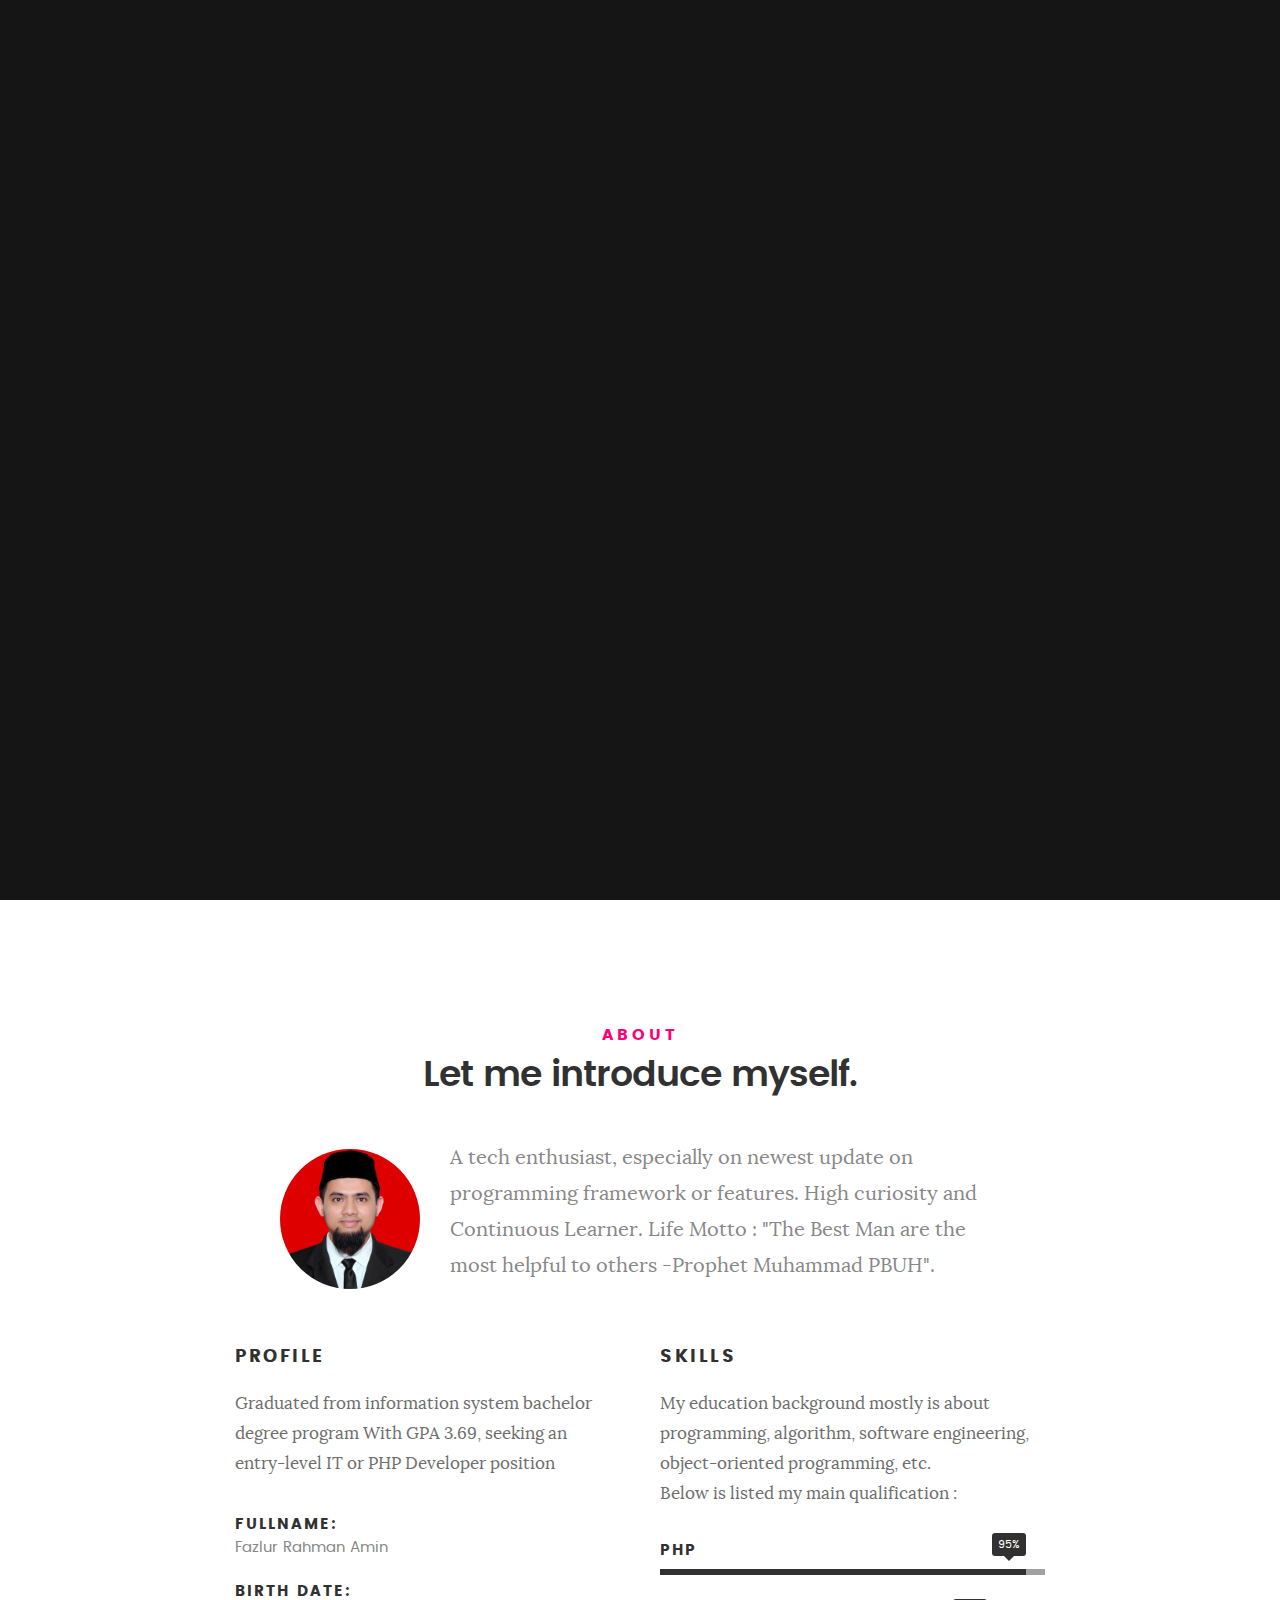
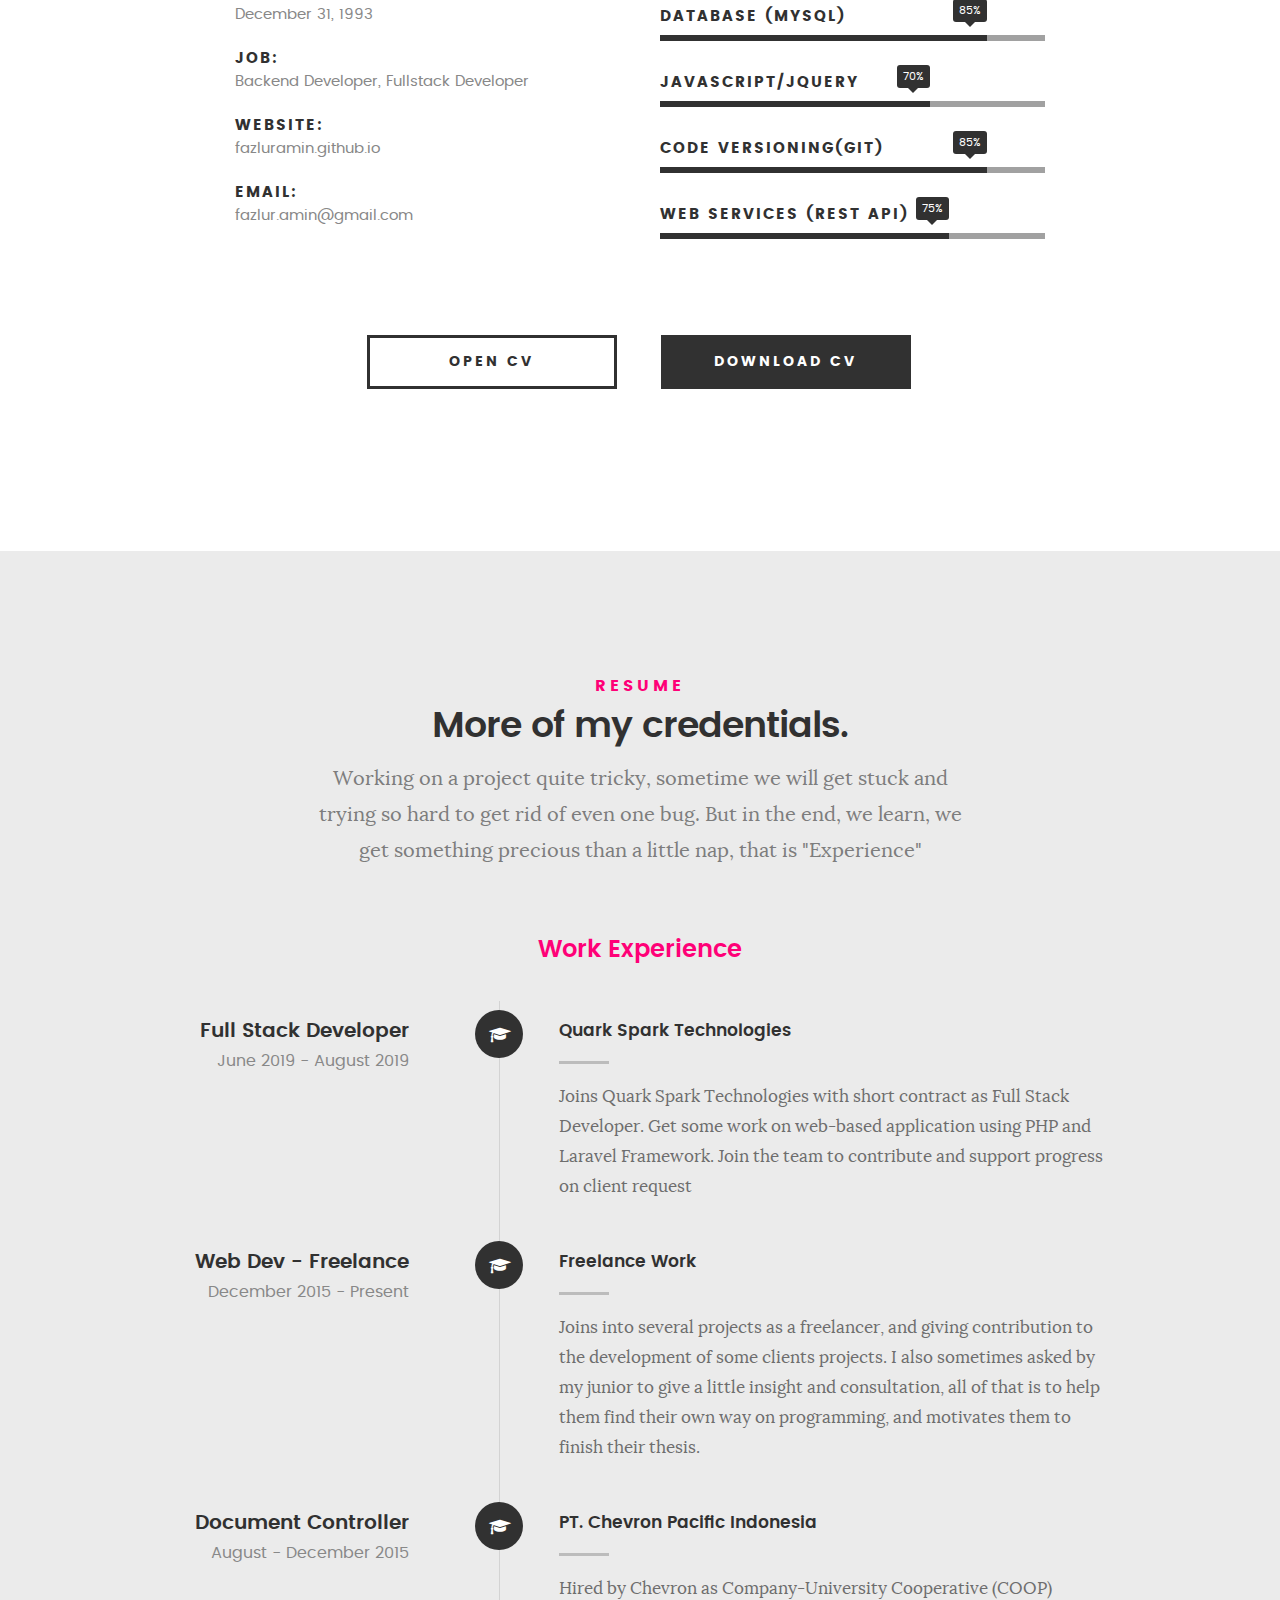
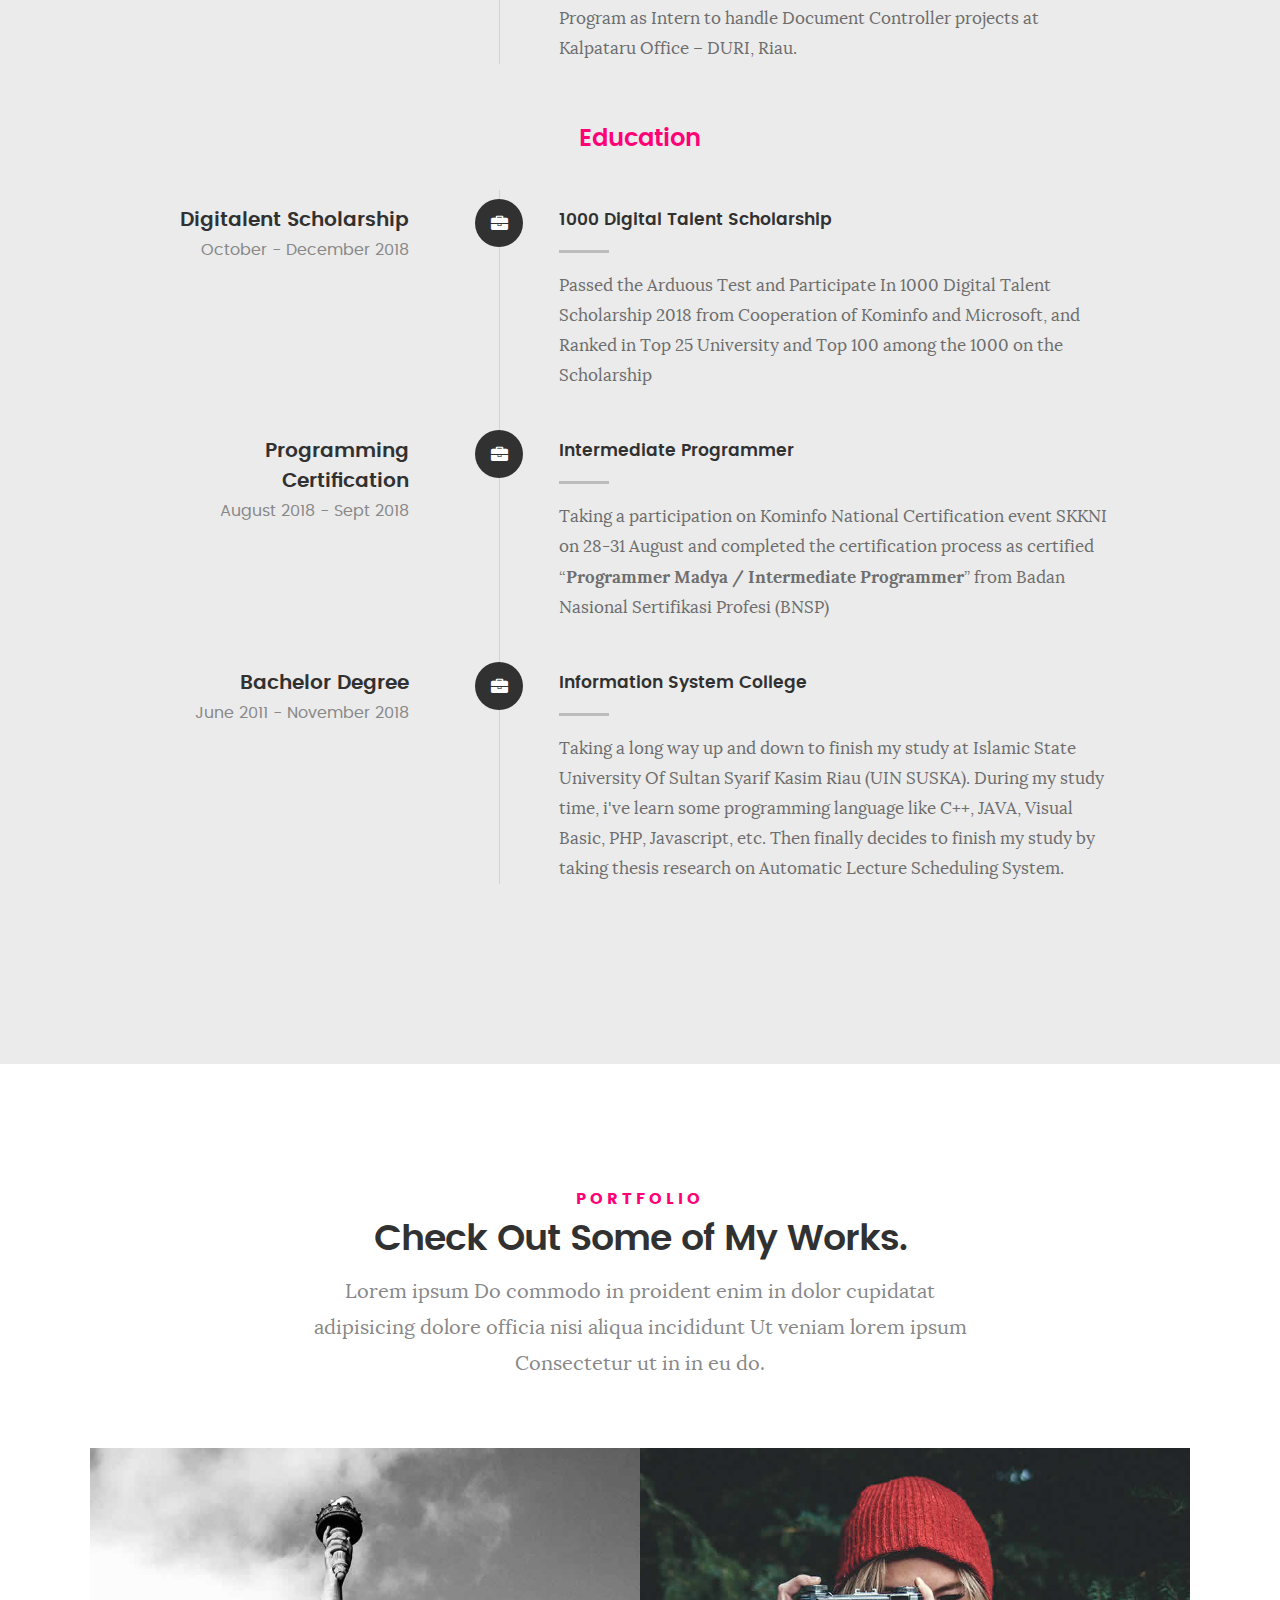
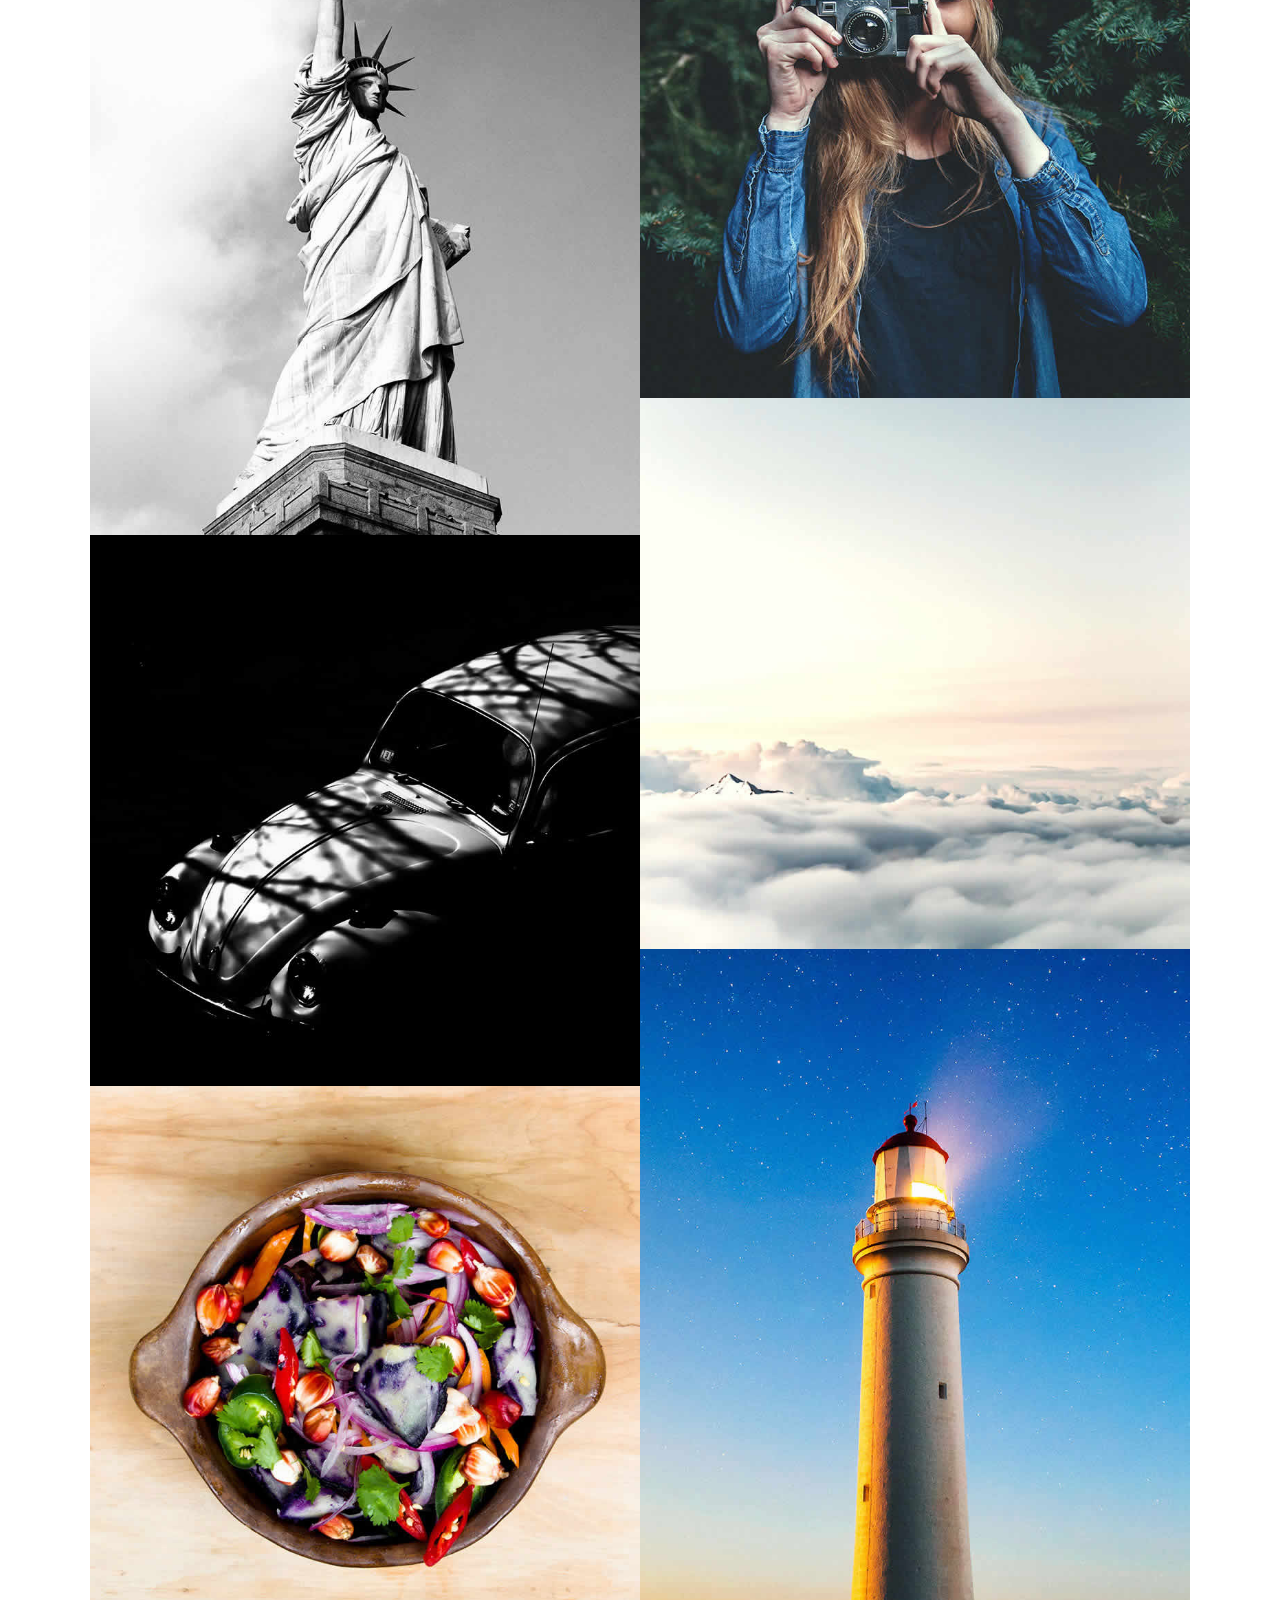
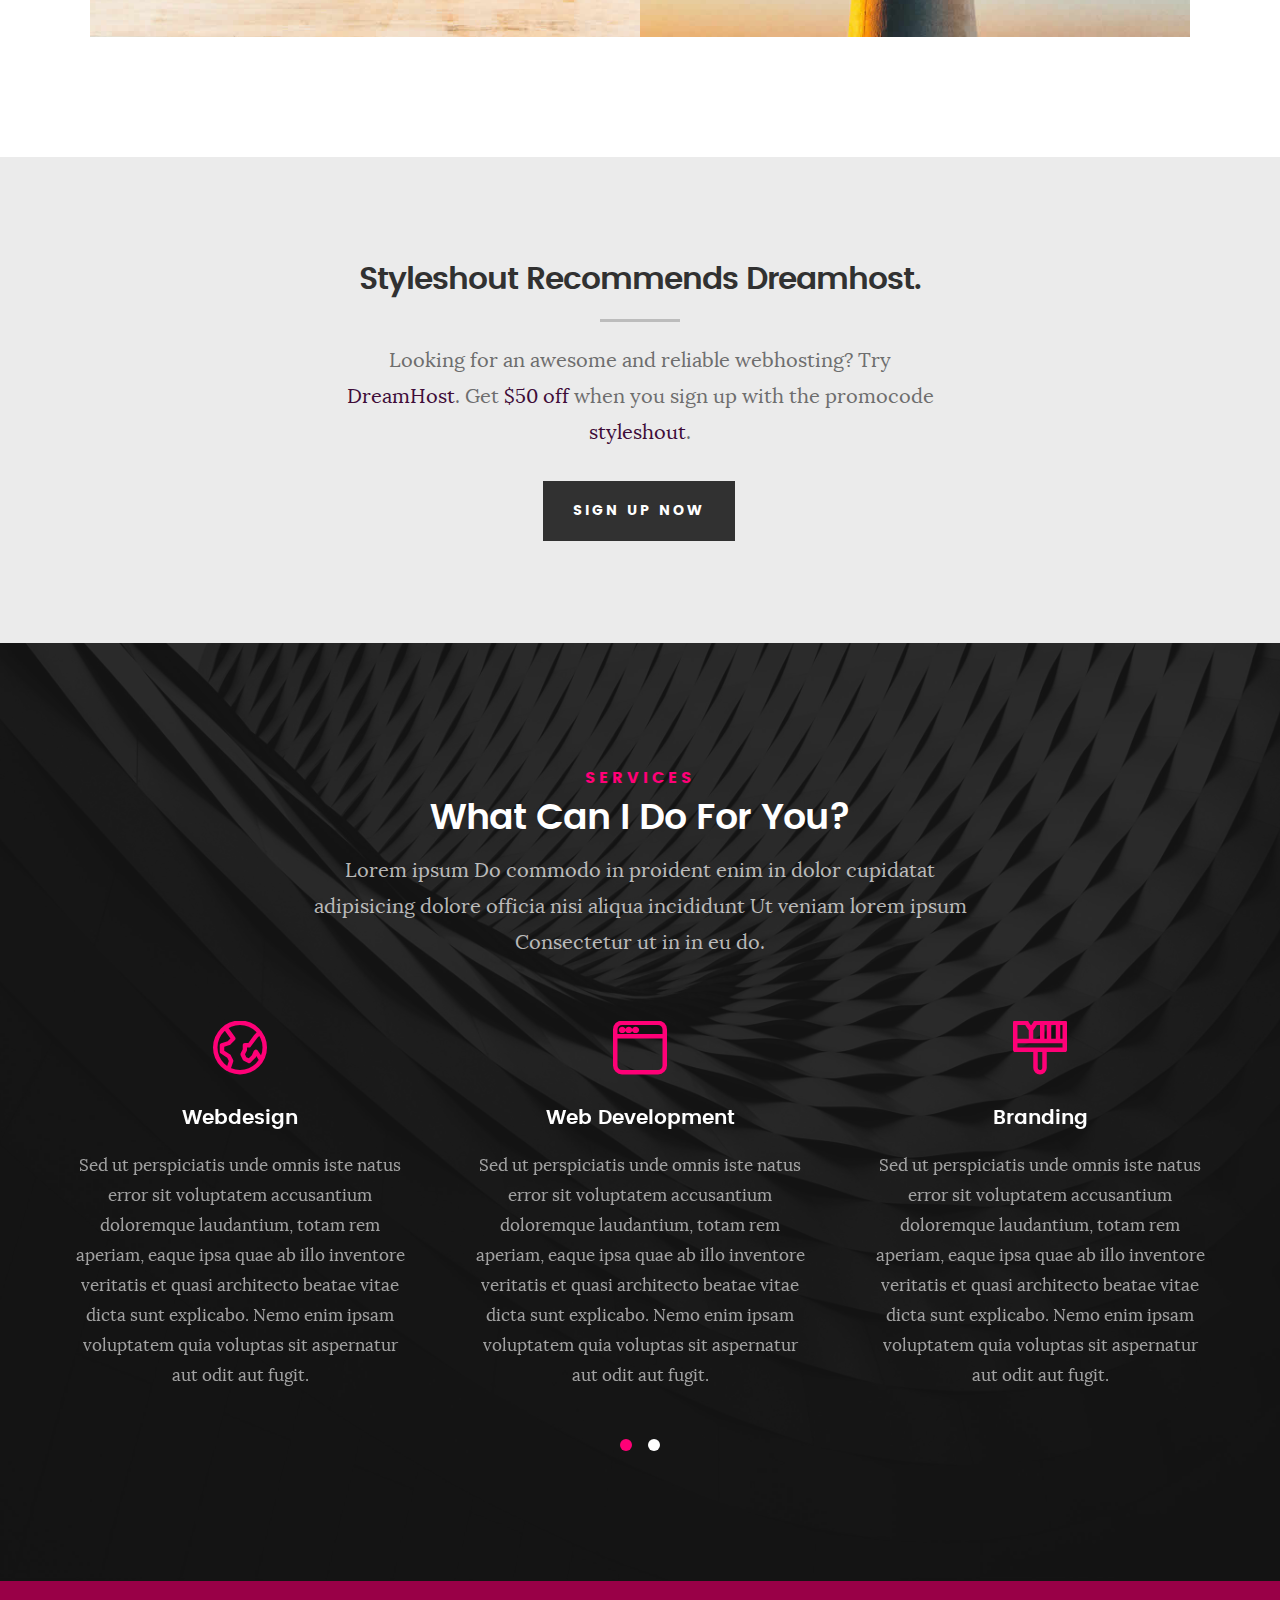
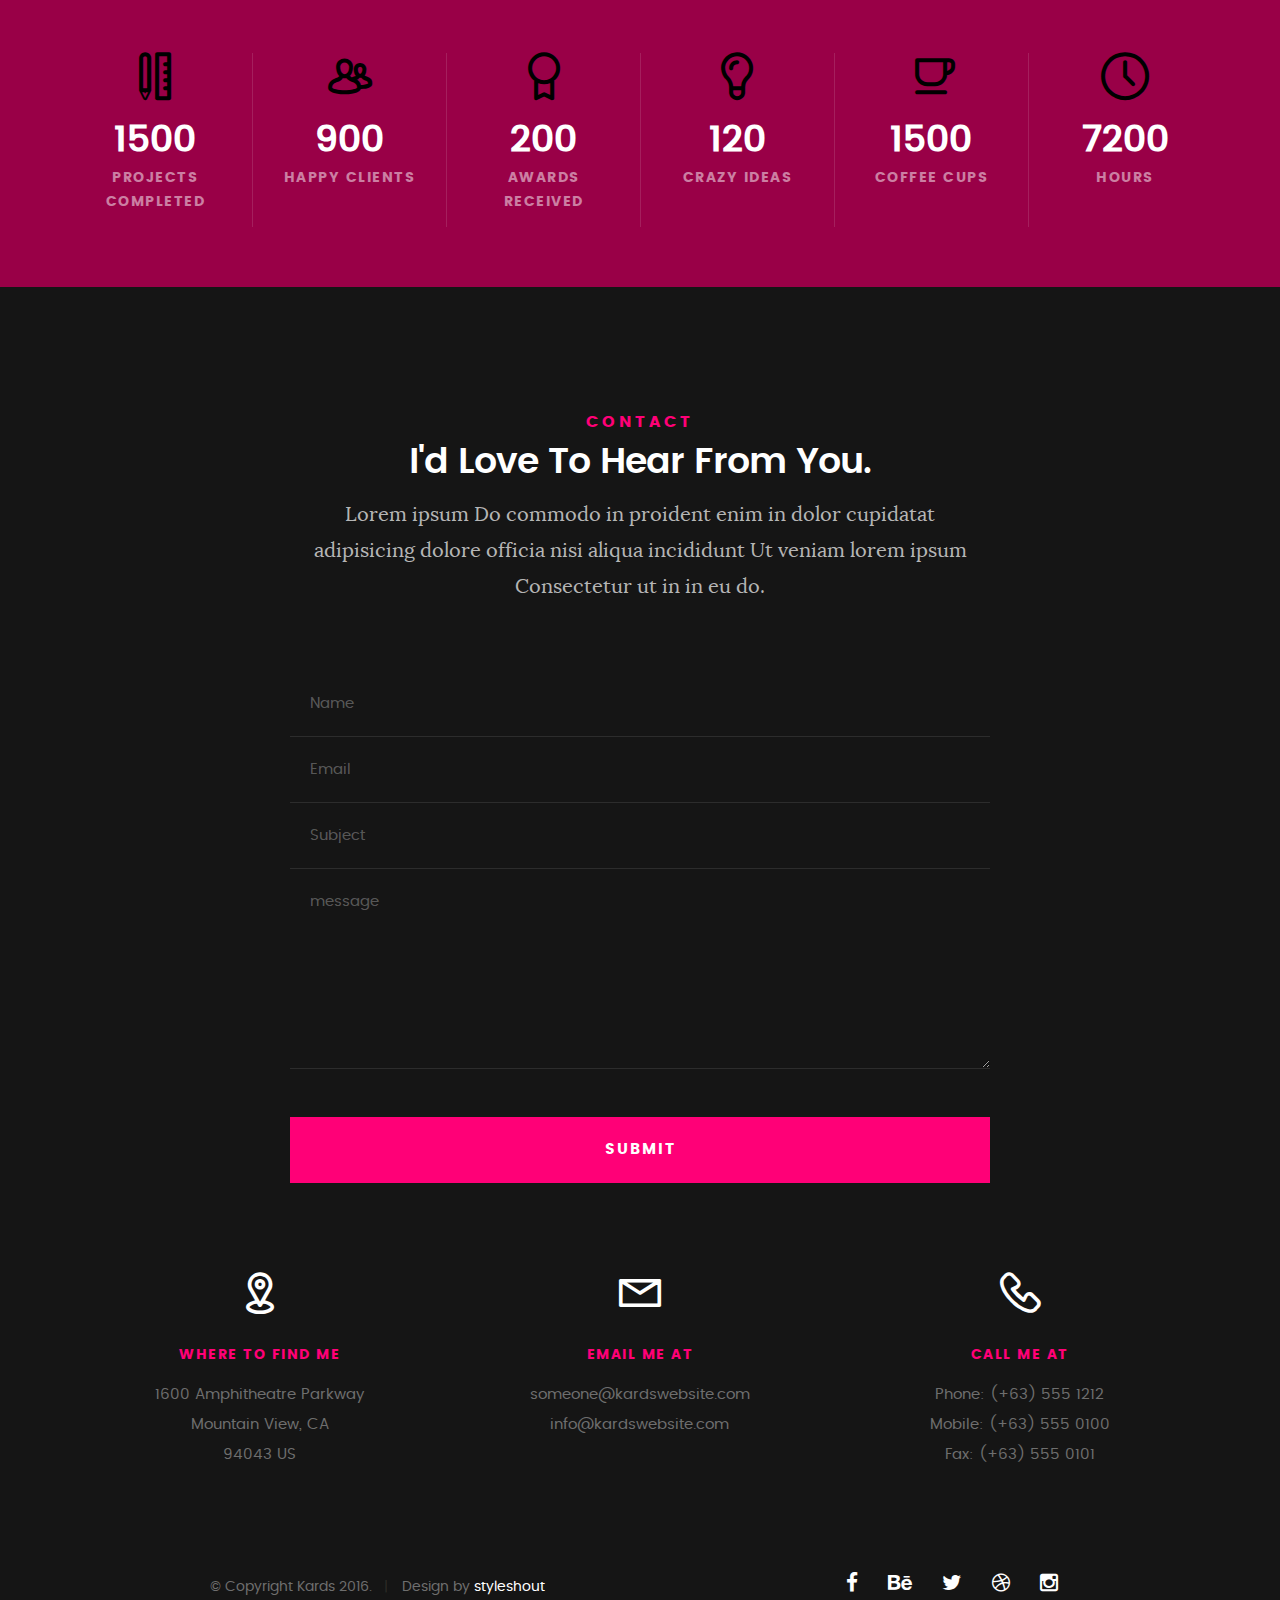
==== other/index.html @ cf3731d5 "Minor Fix" ====
<!DOCTYPE html>
<!--[if IE 8 ]><html class="no-js oldie ie8" lang="en"> <![endif]-->
<!--[if IE 9 ]><html class="no-js oldie ie9" lang="en"> <![endif]-->
<!--[if (gte IE 9)|!(IE)]><!--><html class="no-js" lang="en"> <!--<![endif]-->
<head>

   <!--- basic page needs
   ================================================== -->
   <meta charset="utf-8">
	<title>Fazlur's Portofolio</title>
	<meta name="description" content="">  
	<meta name="author" content="">

   <!-- mobile specific metas
   ================================================== -->
	<meta name="viewport" content="width=device-width, initial-scale=1, maximum-scale=1">

 	<!-- CSS
   ================================================== -->
   <link rel="stylesheet" href="css/base.css">  
   <link rel="stylesheet" href="css/main.css">
   <link rel="stylesheet" href="css/vendor.css">     

   <!-- script
   ================================================== -->   
	<script src="js/modernizr.js"></script>
	<script src="js/pace.min.js"></script>

   <!-- favicons
	================================================== -->
	<link rel="icon" type="image/png" sizes="32x32" href="images/php2.png">

</head>

<body id="top">

	<!-- header 
   ================================================== -->
   <header>   	
   	<div class="row">

   		<div class="top-bar">
   			<a class="menu-toggle" href="#"><span>Menu</span></a>

	   		<div class="logo">
		         <a href="index.html">PORTFOLIO</a>
		      </div>		      

		   	<nav id="main-nav-wrap">
					<ul class="main-navigation">
						<li class="current"><a class="smoothscroll"  href="#intro" title="">Home</a></li>
						<li><a class="smoothscroll"  href="#about" title="">About</a></li>
						<li><a class="smoothscroll"  href="#resume" title="">Resume</a></li>
						<li><a class="smoothscroll"  href="#portfolio" title="">Portfolio</a></li>
						<li><a class="smoothscroll"  href="#services" title="">Services</a></li>					
						<li><a class="smoothscroll"  href="#contact" title="">Contact</a></li>	
						<!-- <li><a href="styles.html" title="">Style Demo</a></li>				 -->
					</ul>
				</nav>    		
   		</div> <!-- /top-bar --> 
   		
   	</div> <!-- /row --> 		
   </header> <!-- /header -->

	<!-- intro section
   ================================================== -->
   <section id="intro">   

   	<div class="intro-overlay"></div>	

   	<div class="intro-content">
   		<div class="row">

   			<div class="col-twelve">

	   			<h5>Hello, World.</h5>
	   			<h1>I'm Fazlur R. Amin.</h1>

	   			<p class="intro-position">
	   				<span>Back-end Developer</span>
	   				<span>Full-stack Developer</span> 
	   			</p>

	   			<a class="button stroke smoothscroll" href="#about" title="">More About Me</a>

	   		</div>  
   			
   		</div>   		 		
   	</div> <!-- /intro-content --> 

   	<ul class="intro-social">        
         <li><a href="https://www.facebook.com/psapap" target="_blank"><i class="fa fa-facebook"></i></a></li>
         <li><a href="https://linkedin.com/in/fazluramin" target="_blank"><i class="fa fa-linkedin"></i></a></li>
         <li><a href="https://twitter.com/fazluramin" target="_blank"><i class="fa fa-twitter"></i></a></li>
         <li><a href="https://github.com/fazluramin" target="_blank"><i class="fa fa-github"></i></a></li>
         <li><a href="https://instagram.com/fazluramin" target="_blank"><i class="fa fa-instagram"></i></a></li>
      </ul> <!-- /intro-social -->      	

   </section> <!-- /intro -->


   <!-- about section
   ================================================== -->
   <section id="about">  

   	<div class="row section-intro">
   		<div class="col-twelve">

   			<h5>About</h5>
   			<h1>Let me introduce myself.</h1>

   			<div class="intro-info">

   				<img src="images/foto3.jpg" alt="Profile Picture">

   				<p class="lead">A tech enthusiast, especially on newest update on programming framework or features. High curiosity and Continuous Learner. Life Motto : "The Best Man are the most helpful to others -Prophet Muhammad PBUH". </p>
   			</div>   			

   		</div>   		
   	</div> <!-- /section-intro -->

   	<div class="row about-content">

   		<div class="col-six tab-full">

   			<h3>Profile</h3>
   			<p>Graduated from information system bachelor degree program With GPA 3.69, seeking an entry-level IT or PHP Developer position</p>

   			<ul class="info-list">
   				<li>
   					<strong>Fullname:</strong>
   					<span>Fazlur Rahman Amin</span>
   				</li>
   				<li>
   					<strong>Birth Date:</strong>
   					<span>December 31, 1993</span>
   				</li>
   				<li>
   					<strong>Job:</strong>
   					<span>Backend Developer, Fullstack Developer</span>
   				</li>
   				<li>
   					<strong>Website:</strong>
   					<span>fazluramin.github.io</span>
   				</li>
   				<li>
   					<strong>Email:</strong>
   					<span>fazlur.amin@gmail.com</span>
   				</li>

   			</ul> <!-- /info-list -->

   		</div>

   		<div class="col-six tab-full">

   			<h3>Skills</h3>
   			<p>My education background mostly is about programming, algorithm, software engineering, object-oriented programming, etc.
				   <br>Below is listed my main qualification :
			   </p>

				<ul class="skill-bars">
					<li>
						<div class="progress percent95"><span>95%</span></div>
						<strong>PHP</strong>
				   </li>
				   <li>
						<div class="progress percent85"><span>85%</span></div>
						<strong>Database (MySql)</strong>
				   </li>
				   <li>
						<div class="progress percent70"><span>70%</span></div>
						<strong>Javascript/Jquery</strong>
				   </li>
				   <li>
						<div class="progress percent85"><span>85%</span></div>
						<strong>Code Versioning(git)</strong>
				   </li>
				   <li>
						<div class="progress percent75"><span>75%</span></div>
						<strong>Web Services (Rest API)</strong>
				   </li>
      
				</ul> <!-- /skill-bars -->		

   		</div>

   	</div>

   	<div class="row button-section">
   		<div class="col-twelve">
   			<a href="pdf/cv.pdf" target="_blank" class="button stroke">Open CV</a>
			   <a href="pdf/cv.pdf" title="Download CV" class="button button-primary" 
			   	  download="cv-fazlur_rahman_amin">Download CV</a>
   		</div>   		
   	</div>

   </section> <!-- /process-->    


   <!-- resume Section
   ================================================== -->
	<section id="resume" class="grey-section">

		<div class="row section-intro">
   		<div class="col-twelve">

   			<h5>Resume</h5>
   			<h1>More of my credentials.</h1>

   			<p class="lead">Working on a project quite tricky, sometime we will get stuck and trying so hard to get rid of even one bug.
				   But in the end, we learn, we get something precious than a little nap, that is "Experience"
			   </p>

   		</div>   		
   	</div> <!-- /section-intro--> 

   	<div class="row resume-timeline">

   		<div class="col-twelve resume-header">

   			<h2>Work Experience</h2>

   		</div> <!-- /resume-header -->

   		<div class="col-twelve">

   			<div class="timeline-wrap">

   				<div class="timeline-block">

	   				<div class="timeline-ico">
	   					<i class="fa fa-graduation-cap"></i>
	   				</div>

	   				<div class="timeline-header">
	   					<h3>Full Stack Developer</h3>
	   					<p>June 2019 - August 2019</p>
	   				</div>

	   				<div class="timeline-content">
	   					<h4>Quark Spark Technologies</h4>
	   					<p>Joins Quark Spark Technologies with short contract as Full Stack Developer. Get
								some work on web-based application using PHP and Laravel Framework. Join
								the team to contribute and support progress on client request</p>
	   				</div>

	   			</div> <!-- /timeline-block -->

	   			<div class="timeline-block">

	   				<div class="timeline-ico">
	   					<i class="fa fa-graduation-cap"></i>
	   				</div>

	   				<div class="timeline-header">
	   					<h3>Web Dev - Freelance</h3>
	   					<p>December 2015 - Present</p>
	   				</div>

	   				<div class="timeline-content">
	   					<h4>Freelance Work</h4>
	   					<p>Joins into several projects as a freelancer, and giving contribution to the development of some clients projects.
							   I also sometimes asked by my junior to give a little insight and consultation, all of that is to help them find 
							   their own way on programming, and motivates them to finish their thesis.
						   </p>
	   				</div>

	   			</div> <!-- /timeline-block -->

	   			<div class="timeline-block">

	   				<div class="timeline-ico">
	   					<i class="fa fa-graduation-cap"></i>
	   				</div>

	   				<div class="timeline-header">
	   					<h3>Document Controller</h3>
	   					<p>August - December 2015</p>
	   				</div>

	   				<div class="timeline-content">
	   					<h4>PT. Chevron Pacific Indonesia</h4>
	   					<p>Hired by Chevron as Company-University Cooperative (COOP) Program as
								Intern to handle Document Controller projects at Kalpataru Office – DURI, Riau.</p>
	   				</div>

	   			</div> <!-- /timeline-block -->

   			</div> <!-- /timeline-wrap -->   			

   		</div> <!-- /col-twelve -->
   		
   	</div> <!-- /resume-timeline -->
   	
   	<div class="row resume-timeline">

   		<div class="col-twelve resume-header">

   			<h2>Education</h2>

   		</div> <!-- /resume-header -->

   		<div class="col-twelve">

   			<div class="timeline-wrap">

   				<div class="timeline-block">

	   				<div class="timeline-ico">
	   					<i class="fa fa-briefcase"></i>
	   				</div>

	   				<div class="timeline-header">
	   					<h3>Digitalent Scholarship</h3>
	   					<p>October - December 2018</p>
	   				</div>

	   				<div class="timeline-content">
	   					<h4>1000 Digital Talent Scholarship</h4>
	   					<p>Passed the Arduous Test and Participate In 1000 Digital Talent Scholarship 2018 from Cooperation of Kominfo and Microsoft,
								and Ranked in Top 25 University and Top 100 among the 1000 on the Scholarship</p>
	   				</div>

	   			</div> <!-- /timeline-block -->

	   			<div class="timeline-block">

	   				<div class="timeline-ico">
	   					<i class="fa fa-briefcase"></i>
	   				</div>

	   				<div class="timeline-header">
	   					<h3>Programming Certification</h3>
	   					<p>August 2018 - Sept 2018</p>
	   				</div>

	   				<div class="timeline-content">
	   					<h4>Intermediate Programmer</h4>
	   					<p>Taking a participation on Kominfo National Certification event SKKNI on 28-31
								August and completed the certification process as certified “<strong>Programmer
								Madya / Intermediate Programmer</strong>” from Badan Nasional Sertifikasi Profesi (BNSP)</p>
	   				</div>

	   			</div> <!-- /timeline-block -->

	   			<div class="timeline-block">

	   				<div class="timeline-ico">
	   					<i class="fa fa-briefcase"></i>
	   				</div>

	   				<div class="timeline-header">
	   					<h3>Bachelor Degree</h3>
	   					<p>June 2011 - November 2018</p>
	   				</div>

	   				<div class="timeline-content">
	   					<h4>Information System College</h4>
	   					<p>Taking a long way up and down to finish my study at Islamic State University Of Sultan Syarif Kasim Riau (UIN SUSKA).
							   During my study time, i've learn some programming language like C++, JAVA, Visual Basic, PHP, Javascript, etc.
								Then finally decides to finish my study by taking thesis research on Automatic Lecture Scheduling System.
						   </p>
	   				</div>

	   			</div> <!-- /timeline-block -->

   			</div> <!-- /timeline-wrap -->   			

   		</div> <!-- /col-twelve -->
   		
   	</div> <!-- /resume-timeline -->
		
	</section> <!-- /features -->


	<!-- Portfolio Section
   ================================================== -->
	<section id="portfolio">

		<div class="row section-intro">
   		<div class="col-twelve">

   			<h5>Portfolio</h5>
   			<h1>Check Out Some of My Works.</h1>

   			<p class="lead">Lorem ipsum Do commodo in proident enim in dolor cupidatat adipisicing dolore officia nisi aliqua incididunt Ut veniam lorem ipsum Consectetur ut in in eu do.</p>

   		</div>   		
   	</div> <!-- /section-intro--> 

   	<div class="row portfolio-content">

   		<div class="col-twelve">

   			<!-- portfolio-wrapper -->
	         <div id="folio-wrapper" class="block-1-2 block-mob-full stack">

	         	<div class="bgrid folio-item">
	               <div class="item-wrap">
	               	<img src="images/portfolio/liberty.jpg" alt="Liberty">
	                  <a href="#modal-01" class="overlay">	                  	           
	                     <div class="folio-item-table">
	                     	<div class="folio-item-cell">
		     					       <h3 class="folio-title">Liberty</h3>	     					    
		     					    	 <span class="folio-types">
		     					       	  Graphic Design
		     					       </span>
		     					   </div>	                      	
	                     </div>                    
	                  </a>
	               </div>	               
	        		</div> <!-- /folio-item -->

	        		<div class="bgrid folio-item">
	               <div class="item-wrap">
	               	<img src="images/portfolio/shutterbug.jpg" alt="Shutterbug">
	               	<a href="#modal-02" class="overlay">              		                  
	                     <div class="folio-item-table">
	                     	<div class="folio-item-cell">
	                     		<h3 class="folio-title">Shutterbug</h3>	     					    
		     					    	<span class="folio-types">
		     					       	  Web Design
		     					      </span>		     		
		     					   </div> 	                      	
	                     </div>                    
	                  </a>
	               </div>
	        		</div> <!-- /folio-item -->

	            <div class="bgrid folio-item">
	               <div class="item-wrap">
	               	<img src="images/portfolio/clouds.jpg"alt="Clouds">
	                  <a href="#modal-03" class="overlay">             		                  
	                     <div class="folio-item-table">
	                     	<div class="folio-item-cell">
	                     		<h3 class="folio-title">Clouds</h3>	     					    
		     					    	<span class="folio-types">
		     					       	  Web Design
		     					      </span>		     		
		     					   </div> 	                      	
	                     </div>                    
	                  </a>
	               </div>
	        		</div> <!-- /folio-item -->

	            <div class="bgrid folio-item">
	               <div class="item-wrap">
	               	<img src="images/portfolio/beetle.jpg" alt="Beetle">
	                  <a href="#modal-04" class="overlay">                  	                 
	                     <div class="folio-item-table">
	                     	<div class="folio-item-cell">
	                     		<h3 class="folio-title">Beetle</h3>	     					    
		     					    	<span class="folio-types">
		     					       	  Branding
		     					      </span>		     		
		     					   </div>  	                      	
	                     </div>                    
	                  </a>
	               </div>
	        		</div> <!-- /folio-item -->     

	        		<div class="bgrid folio-item">
	               <div class="item-wrap">
	               	<img src="images/portfolio/lighthouse.jpg" alt="Lighthouse">
	                  <a href="#modal-05" class="overlay">             		                  
	                     <div class="folio-item-table">
	                     	<div class="folio-item-cell">
	                     		<h3 class="folio-title">Lighthouse</h3>	     					    
		     					    	<span class="folio-types">
		     					       	  Web Development
		     					      </span>		     		
		     					   </div> 	                      	
	                     </div>                    
	                  </a>
	               </div>
	        		</div> <!-- /folio-item -->

	            <div class="bgrid folio-item">
	               <div class="item-wrap">
	               	<img src="images/portfolio/salad.jpg" alt="Salad">
	                  <a href="#modal-06" class="overlay">
	                     <div class="folio-item-table">
	                     	<div class="folio-item-cell">
	                     		<h3 class="folio-title">Salad</h3>	     					    
		     					    	<span class="folio-types">
		     					       	  Branding
		     					      </span>		     		
		     					   </div>	                      	
	                     </div>                    
	                  </a>
	               </div>
	        		</div> <!-- /folio-item -->   

	            <!-- modal popups - begin
	            ============================================================= -->
	            <div id="modal-01" class="popup-modal slider mfp-hide">	

				     	<div class="media">
				     		<img src="images/portfolio/modals/m-liberty.jpg" alt="" />
				     	</div>      	

					   <div class="description-box">
					      <h4>Liberty</h4>		      
					      <p>Proin gravida nibh vel velit auctor aliquet. Aenean sollicitudin, lorem quis bibendum auctor, nisi elit consequat ipsum, nec sagittis sem nibh id elit.</p>

					      <div class="categories">Web Development</div>			               
					   </div>

			         <div class="link-box">
			            <a href="http://www.behance.net">Details</a>
					      <a href="#" class="popup-modal-dismiss">Close</a>
			         </div>		      

				   </div> <!-- /modal-01 -->

				   <div id="modal-02" class="popup-modal slider mfp-hide">	

				     	<div class="media">
				     		<img src="images/portfolio/modals/m-shutterbug.jpg" alt="" />
				     	</div>      	

					   <div class="description-box">
					      <h4>Shutterbug</h4>		      
					      <p>Proin gravida nibh vel velit auctor aliquet. Aenean sollicitudin, lorem quis bibendum auctor, nisi elit consequat ipsum, nec sagittis sem nibh id elit.</p>

					      <div class="categories">Web Design</div>			               
					   </div>

			         <div class="link-box">
			            <a href="http://www.behance.net">Details</a>
					      <a href="#" class="popup-modal-dismiss">Close</a>
			         </div>		      

				   </div> <!-- /modal-02 -->

				   <div id="modal-03" class="popup-modal slider mfp-hide">	

				     	<div class="media">
				     		<img src="images/portfolio/modals/m-clouds.jpg" alt="" />
				     	</div>      	

					   <div class="description-box">
					      <h4>Clouds</h4>		      
					      <p>Proin gravida nibh vel velit auctor aliquet. Aenean sollicitudin, lorem quis bibendum auctor, nisi elit consequat ipsum, nec sagittis sem nibh id elit.</p>

					      <div class="categories">Web Design</div>			               
					   </div>

			         <div class="link-box">
			            <a href="http://www.behance.net">Details</a>
					      <a href="#" class="popup-modal-dismiss">Close</a>
			         </div>		      

				   </div> <!-- /modal-03 -->

				   <div id="modal-04" class="popup-modal slider mfp-hide">	

				     	<div class="media">
				     		<img src="images/portfolio/modals/m-beetle.jpg" alt="" />
				     	</div>      	

					   <div class="description-box">
					      <h4>Beetle</h4>		      
					      <p>Proin gravida nibh vel velit auctor aliquet. Aenean sollicitudin, lorem quis bibendum auctor, nisi elit consequat ipsum, nec sagittis sem nibh id elit.</p>

					      <div class="categories">Branding</div>			               
					   </div>

			         <div class="link-box">
			            <a href="http://www.behance.net">Details</a>
					      <a href="#" class="popup-modal-dismiss">Close</a>
			         </div>		      

				   </div> <!-- /modal-04 -->

				   <div id="modal-05" class="popup-modal slider mfp-hide">	

				     	<div class="media">
				     		<img src="images/portfolio/modals/m-lighthouse.jpg" alt="" />
				     	</div>      	

					   <div class="description-box">
					      <h4>Lighthouse</h4>		      
					      <p>Proin gravida nibh vel velit auctor aliquet. Aenean sollicitudin, lorem quis bibendum auctor, nisi elit consequat ipsum, nec sagittis sem nibh id elit.</p>

					      <div class="categories">Web Development</div>			               
					   </div>

			         <div class="link-box">
			            <a href="http://www.behance.net">Details</a>
					      <a href="#" class="popup-modal-dismiss">Close</a>
			         </div>		      

				   </div> <!-- /modal-05 -->

				   <div id="modal-06" class="popup-modal slider mfp-hide">	

				     	<div class="media">
				     		<img src="images/portfolio/modals/m-salad.jpg" alt="" />
				     	</div>      	

					   <div class="description-box">
					      <h4>Salad</h4>		      
					      <p>Proin gravida nibh vel velit auctor aliquet. Aenean sollicitudin, lorem quis bibendum auctor, nisi elit consequat ipsum, nec sagittis sem nibh id elit.</p>

					      <div class="categories">Branding</div>			               
					   </div>

			         <div class="link-box">
			            <a href="http://www.behance.net">Details</a>
					      <a href="#" class="popup-modal-dismiss">Close</a>
			         </div>		      

				   </div> <!-- /modal-06 -->


				   <!-- modal popups - end
	            ============================================================= -->

	         </div> <!-- /portfolio-wrapper --> 

   		</div>  <!-- /twelve -->   

   	</div> <!-- /portfolio-content --> 
		
	</section> <!-- /portfolio --> 


	<!-- CTA Section
   ================================================== -->
	<section id="cta" class="grey-section">

   	<div class="row cta-content">

   		<div class="col-twelve section-ads">  

	     		<h2 class="h01"><a href="http://www.dreamhost.com/r.cgi?287326|STYLESHOUT">Styleshout Recommends Dreamhost.</a></h2>

		      <p class="lead">
		      Looking for an awesome and reliable webhosting? Try <a href="http://www.dreamhost.com/r.cgi?287326|STYLESHOUT"><span>DreamHost</span></a>.
				Get <span>$50 off</span> when you sign up with the promocode <span>styleshout</span>. 
				<!-- Simply type	the promocode in the box labeled “Promo Code” when placing your order. -->	
				</p>

				<div class="action">
			      <a class="button button-primary large" href="http://www.dreamhost.com/r.cgi?287326|STYLESHOUT">Sign Up Now</a>
		      </div>		     	

   		</div>

   	</div> <!-- /cta-content -->

   </section> <!-- /cta --> 

	
	<!-- services Section
   ================================================== -->
	<section id="services">

		<div class="overlay"></div>

		<div class="row section-intro">
   		<div class="col-twelve">

   			<h5>Services</h5>
   			<h1>What Can I Do For You?</h1>

   			<p class="lead">Lorem ipsum Do commodo in proident enim in dolor cupidatat adipisicing dolore officia nisi aliqua incididunt Ut veniam lorem ipsum Consectetur ut in in eu do.</p>

   		</div>   		
   	</div> <!-- /section-intro -->

   	<div class="row services-content">

   		<div id="owl-slider" class="owl-carousel services-list">

	      	<div class="service">	

	      		<span class="icon"><i class="icon-earth"></i></span>            

	            <div class="service-content">	

	            	 <h3>Webdesign</h3>

		            <p class="desc">Sed ut perspiciatis unde omnis iste natus error sit voluptatem accusantium doloremque laudantium, totam rem aperiam, eaque ipsa quae ab illo inventore veritatis et quasi architecto beatae vitae dicta sunt explicabo. Nemo enim ipsam voluptatem quia voluptas sit aspernatur aut odit aut fugit.
	         		</p>
	         		
	         	</div> 	         	 

				</div> <!-- /service -->

				<div class="service">	

					<span class="icon"><i class="icon-window"></i></span>                          

	            <div class="service-content">	

	            	<h3>Web Development</h3>  

		            <p class="desc">Sed ut perspiciatis unde omnis iste natus error sit voluptatem accusantium doloremque laudantium, totam rem aperiam, eaque ipsa quae ab illo inventore veritatis et quasi architecto beatae vitae dicta sunt explicabo. Nemo enim ipsam voluptatem quia voluptas sit aspernatur aut odit aut fugit.
	         		</p>

	            </div>	                          

			   </div> <!-- /service -->

			   <div class="service">

			   	<span class="icon"><i class="icon-paint-brush"></i></span>		            

	            <div class="service-content">

	            	<h3>Branding</h3>

		            <p class="desc">Sed ut perspiciatis unde omnis iste natus error sit voluptatem accusantium doloremque laudantium, totam rem aperiam, eaque ipsa quae ab illo inventore veritatis et quasi architecto beatae vitae dicta sunt explicabo. Nemo enim ipsam voluptatem quia voluptas sit aspernatur aut odit aut fugit.
	        			</p> 

	            </div> 	            	               

			   </div> <!-- /service -->

				<div class="service">

					<span class="icon"><i class="icon-toggles"></i></span>	              

	            <div class="service-content">

	            	<h3>UI/UX Design</h3>

		            <p class="desc">Sed ut perspiciatis unde omnis iste natus error sit voluptatem accusantium doloremque laudantium, totam rem aperiam, eaque ipsa quae ab illo inventore veritatis et quasi architecto beatae vitae dicta sunt explicabo. Nemo enim ipsam voluptatem quia voluptas sit aspernatur aut odit aut fugit.
	         		</p> 
	         		
	            </div>                

				</div> <!-- /service -->

			   <div class="service">

			   	<span class="icon"><i class="icon-image"></i></span>	            

	            <div class="service-content">

	            	<h3>Graphics Design</h3>

		            <p class="desc">Sed ut perspiciatis unde omnis iste natus error sit voluptatem accusantium doloremque laudantium, totam rem aperiam, eaque ipsa quae ab illo inventore veritatis et quasi architecto beatae vitae dicta sunt explicabo. Nemo enim ipsam voluptatem quia voluptas sit aspernatur aut odit aut fugit.
	        			</p> 

	            </div>	               

			   </div> <!-- /service -->

			   <div class="service">

			   	<span class="icon"><i class="icon-chat"></i></span>	   	           

	            <div class="service-content">

	            	 <h3>Consultancy</h3>

		            <p class="desc">Sed ut perspiciatis unde omnis iste natus error sit voluptatem accusantium doloremque laudantium, totam rem aperiam, eaque ipsa quae ab illo inventore veritatis et quasi architecto beatae vitae dicta sunt explicabo. Nemo enim ipsam voluptatem quia voluptas sit aspernatur aut odit aut fugit.
	        			</p> 
	        			
	            </div>	               

			   </div> <!-- /service -->

	      </div> <!-- /services-list -->
   		
   	</div> <!-- /services-content -->
		
	</section> <!-- /services -->	


	<!-- stats Section
   ================================================== -->
	<section id="stats" class="count-up">

		<div class="row">
			<div class="col-twelve">

				<div class="block-1-6 block-s-1-3 block-tab-1-2 block-mob-full stats-list">

					<div class="bgrid stat">

						<div class="icon-part">
							<i class="icon-pencil-ruler"></i>
						</div>

						<h3 class="stat-count">
							1500
						</h3>

						<h5 class="stat-title">
							Projects Completed
						</h5>

					</div> <!-- /stat -->					

					<div class="bgrid stat">

						<div class="icon-part">
							<i class="icon-users"></i>
						</div>

						<h3 class="stat-count">
							900
						</h3>

						<h5 class="stat-title">
							Happy Clients
						</h5>

					</div> <!-- /stat -->

					<div class="bgrid stat">

						<div class="icon-part">
							<i class="icon-badge"></i>
						</div>

						<h3 class="stat-count">
							200
						</h3>

						<h5 class="stat-title">
							Awards Received
						</h5>

					</div> <!-- /stat -->									

					<div class="bgrid stat">

						<div class="icon-part">
							<i class="icon-light-bulb"></i>
						</div>

						<h3 class="stat-count">
							120
						</h3>

						<h5 class="stat-title">
							Crazy Ideas
						</h5>

					</div> <!-- /stat -->

					<div class="bgrid stat">

						<div class="icon-part">
							<i class="icon-cup"></i>
						</div>

						<h3 class="stat-count">
							1500
						</h3>

						<h5 class="stat-title">
							Coffee Cups
						</h5>

					</div> <!-- /stat -->

					<div class="bgrid stat">

						<div class="icon-part">
							<i class="icon-clock"></i>
						</div>

						<h3 class="stat-count">
							7200
						</h3>

						<h5 class="stat-title">
							Hours
						</h5>

					</div> <!-- /stat -->

				</div> <!-- /stats-list -->

			</div> <!-- /twelve -->
		</div> <!-- /row -->

	</section> <!-- /stats -->

	
   <!-- contact
   ================================================== -->
	<section id="contact">

		<div class="row section-intro">
   		<div class="col-twelve">

   			<h5>Contact</h5>
   			<h1>I'd Love To Hear From You.</h1>

   			<p class="lead">Lorem ipsum Do commodo in proident enim in dolor cupidatat adipisicing dolore officia nisi aliqua incididunt Ut veniam lorem ipsum Consectetur ut in in eu do.</p>

   		</div> 
   	</div> <!-- /section-intro -->

   	<div class="row contact-form">

   		<div class="col-twelve">

            <!-- form -->
            <form name="contactForm" id="contactForm" method="post" action="">
      			<fieldset>

                  <div class="form-field">
 						   <input name="contactName" type="text" id="contactName" placeholder="Name" value="" minlength="2" required="">
                  </div>
                  <div class="form-field">
	      			   <input name="contactEmail" type="email" id="contactEmail" placeholder="Email" value="" required="">
	               </div>
                  <div class="form-field">
	     				   <input name="contactSubject" type="text" id="contactSubject" placeholder="Subject" value="">
	               </div>                       
                  <div class="form-field">
	                 	<textarea name="contactMessage" id="contactMessage" placeholder="message" rows="10" cols="50" required=""></textarea>
	               </div>                      
                 <div class="form-field">
                     <button class="submitform">Submit</button>
                     <div id="submit-loader">
                        <div class="text-loader">Sending...</div>                             
       				      <div class="s-loader">
								  	<div class="bounce1"></div>
								  	<div class="bounce2"></div>
								  	<div class="bounce3"></div>
								</div>
							</div>
                  </div>

      			</fieldset>
      		</form> <!-- Form End -->

            <!-- contact-warning -->
            <div id="message-warning">            	
            </div>            
            <!-- contact-success -->
      		<div id="message-success">
               <i class="fa fa-check"></i>Your message was sent, thank you!<br>
      		</div>

         </div> <!-- /col-twelve -->
   		
   	</div> <!-- /contact-form -->

   	<div class="row contact-info">

   		<div class="col-four tab-full">

   			<div class="icon">
   				<i class="icon-pin"></i>
   			</div>

   			<h5>Where to find me</h5>

   			<p>
            1600 Amphitheatre Parkway<br>
            Mountain View, CA<br>
            94043 US
            </p>

   		</div>

   		<div class="col-four tab-full collapse">

   			<div class="icon">
   				<i class="icon-mail"></i>
   			</div>

   			<h5>Email Me At</h5>

   			<p>someone@kardswebsite.com<br>
			   	info@kardswebsite.com			     
			   </p>

   		</div>

   		<div class="col-four tab-full">

   			<div class="icon">
   				<i class="icon-phone"></i>
   			</div>

   			<h5>Call Me At</h5>

   			<p>Phone: (+63) 555 1212<br>
			   	Mobile: (+63) 555 0100<br>
			     	Fax: (+63) 555 0101
			   </p>

   		</div>
   		
   	</div> <!-- /contact-info -->
		
	</section> <!-- /contact -->


   <!-- footer
   ================================================== -->

   <footer>
     	<div class="row">

     		<div class="col-six tab-full pull-right social">

     			<ul class="footer-social">        
			      <li><a href="#"><i class="fa fa-facebook"></i></a></li>
			      <li><a href="#"><i class="fa fa-behance"></i></a></li>
			      <li><a href="#"><i class="fa fa-twitter"></i></a></li>
			      <li><a href="#"><i class="fa fa-dribbble"></i></a></li>
			      <li><a href="#"><i class="fa fa-instagram"></i></a></li>
			   </ul> 
	      		
	      </div>

      	<div class="col-six tab-full">
	      	<div class="copyright">
		        	<span>© Copyright Kards 2016.</span> 
		        	<span>Design by <a href="http://www.styleshout.com/">styleshout</a></span>	         	
		         </div>		                  
	      	</div>

	      	<div id="go-top">
		         <a class="smoothscroll" title="Back to Top" href="#top"><i class="fa fa-long-arrow-up"></i></a>
		      </div>

      	</div> <!-- /row -->     	
   </footer>  

   <div id="preloader"> 
    	<div id="loader"></div>
   </div> 

   <!-- Java Script
   ================================================== --> 
   <script src="js/jquery-2.1.3.min.js"></script>
   <script src="js/plugins.js"></script>
   <script src="js/main.js"></script>

</body>

</html>
---- other/css/base.css ----
/**
 * =================================================================== 
 *
 *  Kards v1.0 Base Stylesheet
 *  url: styleshout.com
 *  03-01-2016
 *  ------------------------------------------------------------------
 *  TOC:
 *  01. reset
 *  02. basic/base setup styles
 *  03. grid
 *  04. MISC
 *
 * =================================================================== 
 */

/** 
 * ===================================================================
 * 01. reset - normalize.css v3.0.2 | MIT License | git.io/normalize
 *
 * ------------------------------------------------------------------- 
 */
html {
	font-family: sans-serif;
	-ms-text-size-adjust: 100%;
	-webkit-text-size-adjust: 100%;
}

body {
	margin: 0;
}

article,
aside,
details,
figcaption,
figure,
footer,
header,
hgroup,
main,
menu,
nav,
section,
summary {
	display: block;
}

audio,
canvas,
progress,
video {
	display: inline-block;
	vertical-align: baseline;
}

audio:not([controls]) {
	display: none;
	height: 0;
}

[hidden],
template {
	display: none;
}

a {
	background: transparent;
}

a:active,
a:hover {
	outline: 0;
}

abbr[title] {
	border-bottom: 1px dotted;
}

b,
strong {
	font-weight: bold;
}

dfn {
	font-style: italic;
}

h1 {
	font-size: 2em;
	margin: 0.67em 0;
}

mark {
	background: #ff0;
	color: #000;
}

small {
	font-size: 80%;
}

sub,
sup {
	font-size: 75%;
	line-height: 0;
	position: relative;
	vertical-align: baseline;
}

sup {
	top: -0.5em;
}

sub {
	bottom: -0.25em;
}

img {
	border: 0;
}

svg:not(:root) {
	overflow: hidden;
}

figure {
	margin: 1em 40px;
}

hr {
	-moz-box-sizing: content-box;
	box-sizing: content-box;
	height: 0;
}

pre {
	overflow: auto;
}

code,
kbd,
pre,
samp {
	font-family: monospace, monospace;
	font-size: 1em;
}

button,
input,
optgroup,
select,
textarea {
	color: inherit;
	font: inherit;
	margin: 0;
}

button {
	overflow: visible;
}

button,
select {
	text-transform: none;
}

button,
html input[type="button"],
input[type="reset"],
input[type="submit"] {
	-webkit-appearance: button;
	cursor: pointer;
}

button[disabled],
html input[disabled] {
	cursor: default;
}

button::-moz-focus-inner,
input::-moz-focus-inner {
	border: 0;
	padding: 0;
}

input {
	line-height: normal;
}

input[type="checkbox"],
input[type="radio"] {
	box-sizing: border-box;
	padding: 0;
}

input[type="number"]::-webkit-inner-spin-button,
input[type="number"]::-webkit-outer-spin-button {
	height: auto;
}

input[type="search"] {
	-webkit-appearance: textfield;
	-moz-box-sizing: content-box;
	-webkit-box-sizing: content-box;
	box-sizing: content-box;
}

input[type="search"]::-webkit-search-cancel-button,
input[type="search"]::-webkit-search-decoration {
	-webkit-appearance: none;
}

fieldset {
	border: 1px solid #c0c0c0;
	margin: 0 2px;
	padding: 0.35em 0.625em 0.75em;
}

legend {
	border: 0;
	padding: 0;
}

textarea {
	overflow: auto;
}

optgroup {
	font-weight: bold;
}

table {
	border-collapse: collapse;
	border-spacing: 0;
}

td,
th {
	padding: 0;
}

/** 
 * ===================================================================
 * 02. basic/base setup styles - (_basic.scss)
 *
 * ------------------------------------------------------------------- 
 */
html {
	font-size: 62.5%;
	box-sizing: border-box;
}

*,
*::before,
*::after {
	box-sizing: inherit;
}

body {
	font-weight: normal;
	line-height: 1;
	text-rendering: optimizeLegibility;
	word-wrap: break-word;
	-webkit-overflow-scrolling: touch;
	-webkit-text-size-adjust: none;
}

body,
input,
button {
	-moz-osx-font-smoothing: grayscale;
	-webkit-font-smoothing: antialiased;
}

/**
 * Media - (_basic.scss)
 * ------------------------------------------------------------------- 
 */
img,
video {
	max-width: 100%;
	height: auto;
}

/**
 * Typography resets - (_basic.scss)
 * ------------------------------------------------------------------- 
 */
div,
dl,
dt,
dd,
ul,
ol,
li,
h1,
h2,
h3,
h4,
h5,
h6,
pre,
form,
p,
blockquote,
th,
td {
	margin: 0;
	padding: 0;
}

h1,
h2,
h3,
h4,
h5,
h6 {
	-webkit-font-variant-ligatures: common-ligatures;
	-moz-font-variant-ligatures: common-ligatures;
	font-variant-ligatures: common-ligatures;
	text-rendering: optimizeLegibility;
}

em,
i {
	font-style: italic;
	line-height: inherit;
}

strong,
b {
	font-weight: bold;
	line-height: inherit;
}

small {
	font-size: 60%;
	line-height: inherit;
}

ol,
ul {
	list-style: none;
}

li {
	display: block;
}

/**
 * links - (_basic.scss)
 * ------------------------------------------------------------------- 
 */
a {
	text-decoration: none;
	line-height: inherit;
}

a img {
	border: none;
}

/**
 * inputs - (_basic.scss)
 * ------------------------------------------------------------------- 
 */
fieldset {
	margin: 0;
	padding: 0;
}

input[type="email"],
input[type="number"],
input[type="search"],
input[type="text"],
input[type="tel"],
input[type="url"],
input[type="password"],
textarea {
	-webkit-appearance: none;
	-moz-appearance: none;
	-ms-appearance: none;
	-o-appearance: none;
	appearance: none;
}

/** 
 * ===================================================================
 * 03. grid - (_grid.scss)
 *
 * ------------------------------------------------------------------- 
 */
.row {
	width: 94%;
	max-width: 1140px;
	margin: 0 auto;
}

.row:before,
.row:after {
	content: "";
	display: table;
}

.row:after {
	clear: both;
}

.row .row {
	width: auto;
	max-width: none;
	margin-left: -20px;
	margin-right: -20px;
}

[class*="col-"],
.bgrid {
	float: left;
}

[class*="col-"] + [class*="col-"].end {
	float: right;
}

[class*="col-"] {
	padding: 0 20px;
}

.col-one {
	width: 8.33333%;
}

.col-two,
.col-1-6 {
	width: 16.66667%;
}

.col-three,
.col-1-4 {
	width: 25%;
}

.col-four,
.col-1-3 {
	width: 33.33333%;
}

.col-five {
	width: 41.66667%;
}

.col-six,
.col-1-2 {
	width: 50%;
}

.col-seven {
	width: 58.33333%;
}

.col-eight,
.col-2-3 {
	width: 66.66667%;
}

.col-nine,
.col-3-4 {
	width: 75%;
}

.col-ten,
.col-5-6 {
	width: 83.33333%;
}

.col-eleven {
	width: 91.66667%;
}

.col-twelve,
.col-full {
	width: 100%;
}

/**
 * small screens - (_grid.scss)
 * --------------------------------------------------------------- 
 */
@media screen and (max-width:1024px) {
	.row .row {
		margin-left: -18px;
		margin-right: -18px;
	}

	[class*="col-"] {
		padding: 0 18px;
	}

}

/**
 * tablets - (_grid.scss)
 * --------------------------------------------------------------- 
 */
@media screen and (max-width:768px) {
	.row {
		width: auto;
		padding-left: 30px;
		padding-right: 30px;
	}

	.row .row {
		padding-left: 0;
		padding-right: 0;
		margin-left: -15px;
		margin-right: -15px;
	}

	[class*="col-"] {
		padding: 0 15px;
	}

	.tab-1-4 {
		width: 25%;
	}

	.tab-1-3 {
		width: 33.33333%;
	}

	.tab-1-2 {
		width: 50%;
	}

	.tab-2-3 {
		width: 66.66667%;
	}

	.tab-3-4 {
		width: 75%;
	}

	.tab-full {
		width: 100%;
	}

}

/**
 * large mobile devices - (_grid.scss)
 * --------------------------------------------------------------- 
 */
@media screen and (max-width:600px) {
	.row {
		padding-left: 25px;
		padding-right: 25px;
	}

	.row .row {
		margin-left: -10px;
		margin-right: -10px;
	}

	[class*="col-"] {
		padding: 0 10px;
	}

	.mob-1-4 {
		width: 25%;
	}

	.mob-1-2 {
		width: 50%;
	}

	.mob-3-4 {
		width: 75%;
	}

	.mob-full {
		width: 100%;
	}

}

/**
 * small mobile devices - (_grid.scss)
 * --------------------------------------------------------------- 
 */
@media screen and (max-width:400px) {
	.row .row {
		padding-left: 0;
		padding-right: 0;
		margin-left: 0;
		margin-right: 0;
	}

	[class*="col-"] {
		width: 100% !important;
		float: none !important;
		clear: both !important;
		margin-left: 0;
		margin-right: 0;
		padding: 0;
	}

	[class*="col-"] + [class*="col-"].end {
		float: none;
	}

}

/** 
 * ===================================================================
 * block grids - (_grid.scss)
 *
 * ------------------------------------------------------------------- 
 */
[class*="block-"]:before,
[class*="block-"]:after {
	content: "";
	display: table;
}

[class*="block-"]:after {
	clear: both;
}

.block-1-6 .bgrid {
	width: 16.66667%;
}

.block-1-4 .bgrid {
	width: 25%;
}

.block-1-3 .bgrid {
	width: 33.33333%;
}

.block-1-2 .bgrid {
	width: 50%;
}

/**
 * Clearing for block grid columns. Allow columns with 
 * different heights to align properly.
 */
.block-1-6 .bgrid:nth-child(6n+1),
.block-1-4 .bgrid:nth-child(4n+1),
.block-1-3 .bgrid:nth-child(3n+1),
.block-1-2 .bgrid:nth-child(2n+1) {
	clear: both;
}

/**
 * small screens - (_grid.scss)
 * --------------------------------------------------------------- 
 */
@media screen and (max-width:1024px) {
	.block-s-1-6 .bgrid {
		width: 16.66667%;
	}

	.block-s-1-4 .bgrid {
		width: 25%;
	}

	.block-s-1-3 .bgrid {
		width: 33.33333%;
	}

	.block-s-1-2 .bgrid {
		width: 50%;
	}

	.block-s-full .bgrid {
		width: 100%;
		clear: both;
	}

	[class*="block-s-"] .bgrid:nth-child(n) {
		clear: none;
	}

	.block-s-1-6 .bgrid:nth-child(6n+1),
	.block-s-1-4 .bgrid:nth-child(4n+1),
	.block-s-1-3 .bgrid:nth-child(3n+1),
	.block-s-1-2 .bgrid:nth-child(2n+1) {
		clear: both;
	}

}

/**
 * tablets - (_grid.scss)
 * --------------------------------------------------------------- 
 */
@media screen and (max-width:768px) {
	.block-tab-1-6 .bgrid {
		width: 16.66667%;
	}

	.block-tab-1-4 .bgrid {
		width: 25%;
	}

	.block-tab-1-3 .bgrid {
		width: 33.33333%;
	}

	.block-tab-1-2 .bgrid {
		width: 50%;
	}

	.block-tab-full .bgrid {
		width: 100%;
		clear: both;
	}

	[class*="block-tab-"] .bgrid:nth-child(n) {
		clear: none;
	}

	.block-tab-1-6 .bgrid:nth-child(6n+1),
	.block-tab-1-4 .bgrid:nth-child(4n+1),
	.block-tab-1-3 .bgrid:nth-child(3n+1),
	.block-tab-1-2 .bgrid:nth-child(2n+1) {
		clear: both;
	}

}

/**
 * large mobile devices - (_grid.scss)
 * --------------------------------------------------------------- 
 */
@media screen and (max-width:600px) {
	.block-mob-1-6 .bgrid {
		width: 16.66667%;
	}

	.block-mob-1-4 .bgrid {
		width: 25%;
	}

	.block-mob-1-3 .bgrid {
		width: 33.33333%;
	}

	.block-mob-1-2 .bgrid {
		width: 50%;
	}

	.block-mob-full .bgrid {
		width: 100%;
		clear: both;
	}

	[class*="block-mob-"] .bgrid:nth-child(n) {
		clear: none;
	}

	.block-mob-1-6 .bgrid:nth-child(6n+1),
	.block-mob-1-4 .bgrid:nth-child(4n+1),
	.block-mob-1-3 .bgrid:nth-child(3n+1),
	.block-mob-1-2 .bgrid:nth-child(2n+1) {
		clear: both;
	}

}

/**
 * stack on small mobile devices - (_grid.scss)
 * --------------------------------------------------------------- 
 */
@media screen and (max-width:400px) {
	.stack .bgrid {
		width: 100% !important;
		float: none !important;
		clear: both !important;
		margin-left: 0;
		margin-right: 0;
	}

}

/** 
 * ===================================================================
 * 04. MISC  - (_grid.scss)
 *
 * ------------------------------------------------------------------- 
 */

/**
 * Clearing - (http://nicolasgallagher.com/micro-clearfix-hack/
 */
.group:before,
.group:after {
	content: "";
	display: table;
}

.group:after {
	clear: both;
}

/**
 * Misc Helper Styles 
 */
.hide {
	display: none;
}

.invisible {
	visibility: hidden;
}

.antialiased {
	-webkit-font-smoothing: antialiased;
	-moz-osx-font-smoothing: grayscale;
}

.remove-bottom {
	margin-bottom: 0;
}

.half-bottom {
	margin-bottom: 1.5rem !important;
}

.add-bottom {
	margin-bottom: 3rem !important;
}

.no-border {
	border: none;
}

.full-width {
	width: 100%;
}

.text-center {
	text-align: center;
}

.text-left {
	text-align: left;
}

.text-right {
	text-align: right;
}

.pull-left {
	float: left;
}

.pull-right {
	float: right;
}

.align-center {
	margin-left: auto;
	margin-right: auto;
	text-align: center;
}

/*# sourceMappingURL=base.css.map */
---- other/css/main.css ----
/**
 * =================================================================== 
 *
 *  Kards v1.0 Main Stylesheet
 *  url: styleshout.com
 *  03-01-2016
 *  ------------------------------------------------------------------
 *  TOC:
 *  01. webfonts and iconfonts
 *  02. base style overrides
 *  03. typography & general theme styles
 *  04. preloader
 *  05. forms
 *  06. buttons 
 *  07. other components
 *  08. common styles
 *  09. header styles
 *  10. intro
 *  11. about
 *  12. resume
 *  13. portfolio
 *  14. call-to-action section
 *  15. services
 *  16. stats
 *  17. contact
 *  18. footer
 *
 * =================================================================== 
 */


/** 
 * ===================================================================
 * 01. webfonts and iconfonts - (_document-setup.scss)
 *
 * ------------------------------------------------------------------- 
 */
@import url("fonts.css");
@import url("font-awesome/css/font-awesome.min.css");
@import url("micons/micons.css");


/** 
 * ===================================================================
 * 02. base style overrides - (_document-setup.scss)
 *
 * ------------------------------------------------------------------- 
 */
html {
	font-size: 10px;
}

@media only screen and (max-width:1024px) {
	html {
		font-size: 9.411764705882353px;
	}
}
@media only screen and (max-width:768px) {
	html {
		font-size: 10px;
	}
}
@media only screen and (max-width:400px) {
	html {
		font-size: 9.411764705882353px;
	}
}

html, body {
	height: 100%;
}
body {
	background: #151515;
	font-family: "lora-regular", serif;
	font-size: 1.7rem;
	line-height: 3rem;
	color: #6e6e6e;
}

/**
 * links - (_document-setup.scss)
 * -------------------------------------------------------------------
 */
a, a:visited {
	color: #000000;
	-moz-transition: all 0.3s ease-in-out;
	-o-transition: all 0.3s ease-in-out;
	-webkit-transition: all 0.3s ease-in-out;
	-ms-transition: all 0.3s ease-in-out;
	transition: all 0.3s ease-in-out;
}
a:hover, a:focus, a:active {
	color: #FF0077;
	outline: 0;
}

/** 
 * ===================================================================
 * 03. typography & general theme styles - (_document-setup.scss)
 *
 * ------------------------------------------------------------------- 
 */
h1, h2, h3, h4, h5, h6, .h01, .h02, .h03, .h04, .h05, .h06 {
	font-family: "poppins-semibold", sans-serif;
	color: #313131;
	font-style: normal;
	text-rendering: optimizeLegibility;
	margin-bottom: 2.1rem;
}
h3, .h03, h4, .h04 {
	margin-bottom: 1.8rem;
}
h5, .h05, h6, .h06 {
	font-family: "poppins-bold";
	margin-bottom: 1.2rem;
}
h1, .h01 {
	font-size: 3.1rem;
	line-height: 1.355;
	letter-spacing: -.1rem;
}
@media only screen and (max-width:600px) {
	h1, .h01 {
		font-size: 2.6rem;
		letter-spacing: -.07rem;
	}
}
h2, .h02 {
	font-size: 2.4rem;
	line-height: 1.25;
}
h3, .h03 {
	font-size: 2rem;
	line-height: 1.5;
}
h4, .h04 {
	font-size: 1.7rem;
	line-height: 1.765;
}
h5, .h05 {
	font-size: 1.4rem;
	line-height: 1.714;
	text-transform: uppercase;
	letter-spacing: .15rem;
}
h6, .h06 {
	font-size: 1.3rem;
	line-height: 1.846;
	text-transform: uppercase;
	letter-spacing: .15rem;
}
p img {
	margin: 0;
}
p.lead {
	font-family: "lora-regular", serif;
	font-size: 2rem;
	line-height: 1.8;
	color: #888888;
}
@media only screen and (max-width:768px) {
	p.lead {
		font-size: 1.7rem;
	}
}
em, i, strong, b {
	font-size: 1.7rem;
	line-height: 3rem;
	font-style: normal;
	font-weight: normal;
}
em, i {
	font-family: "lora-italic", serif;
}
strong, b {
	font-family: "lora-bold", serif;
}
small {
	font-size: 1.2rem;
	line-height: inherit;
}
blockquote {
	margin: 3rem 0;
	padding-left: 4rem;
	position: relative;
}
blockquote:before {
	content: "\201C";
	font-size: 8rem;
	line-height: 0px;
	margin: 0;
	color: #313131;
	font-family: arial, sans-serif;
	position: absolute;
	top: 3rem;
	left: 0;
}
blockquote p {
	font-family: georgia, serif;
	font-style: italic;
	padding: 0;
	font-size: 1.9rem;
	line-height: 1.737;
}
blockquote cite {
	display: block;
	font-size: 1.3rem;
	font-style: normal;
	line-height: 1.616;
}
blockquote cite:before {
	content: "\2014 \0020";
}
blockquote cite a, blockquote cite a:visited {
	color: #888888;
	border: none;
}
abbr {
	font-family: "poppins-bold", serif;
	font-variant: small-caps;
	text-transform: lowercase;
	letter-spacing: .05rem;
	color: #888888;
}
var, kbd, samp, code, pre {
	font-family: Consolas, "Andale Mono", Courier, "Courier New", monospace;
}
pre {
	padding: 2.4rem 3rem 3rem;
	background: #F1F1F1;
}
code {
	font-size: 1.4rem;
	margin: 0 .2rem;
	padding: .3rem .6rem;
	white-space: nowrap;
	background: #F1F1F1;
	border: 1px solid #E1E1E1;
	border-radius: 3px;
}
pre > code {
	display: block;
	white-space: pre;
	line-height: 2;
	padding: 0;
	margin: 0;
}
pre.prettyprint > code {
	border: none;
}
del {
	text-decoration: line-through;
}
abbr[title], dfn[title] {
	border-bottom: 1px dotted;
	cursor: help;
}
mark {
	background: #FFF49B;
	color: #000;
}
hr {
	border: solid #d2d2d2;
	border-width: 1px 0 0;
	clear: both;
	margin: 2.4rem 0 1.5rem;
	height: 0;
}

/**
 * Lists - (_document-setup.scss)  
 * -------------------------------------------------------------------
 */
ol {
	list-style: decimal;
}
ul {
	list-style: disc;
}
li {
	display: list-item;
}
ol, ul {
	margin-left: 1.7rem;
}
ul li {
	padding-left: .4rem;
}
ul ul, ul ol, ol ol, ol ul {
	margin: .6rem 0 .6rem 1.7rem;
}
ul.disc li {
	display: list-item;
	list-style: none;
	padding: 0 0 0 .8rem;
	position: relative;
}
ul.disc li::before {
	content: "";
	display: inline-block;
	width: 8px;
	height: 8px;
	border-radius: 50%;
	background: #FF0077;
	position: absolute;
	left: -17px;
	top: 11px;
	vertical-align: middle;
}
dt {
	margin: 0;
	color: #FF0077;
}
dd {
	margin: 0 0 0 2rem;
}

/**
 * tables - (_document-setup.scss)  
 * -------------------------------------------------------------------
 */
table {
	border-width: 0;
	width: 100%;
	max-width: 100%;
	font-family: "lora-regular", sans-serif;
}
th, td {
	padding: 1.5rem 3rem;
	text-align: left;
	border-bottom: 1px solid #E8E8E8;
}
th {
	color: #313131;
	font-family: "poppins-bold", sans-serif;
}
td {
	line-height: 1.5;
}
th:first-child, td:first-child {
	padding-left: 0;
}
th:last-child, td:last-child {
	padding-right: 0;
}
.table-responsive {
	overflow-x: auto;
	-webkit-overflow-scrolling: touch;
}

/**
 * Spacing - (_document-setup.scss)  
 * -------------------------------------------------------------------
 */
button, .button {
	margin-bottom: 1.2;
}
fieldset {
	margin-bottom: 1.5rem;
}
input,
textarea,
select,
pre,
blockquote,
figure,
table,
p,
ul,
ol,
dl,
form,
.fluid-video-wrapper,
.ss-custom-select {
	margin-bottom: 3rem;
}

/**
 * floated image - (_document-setup.scss)  
 * -------------------------------------------------------------------
 */
img.pull-right {
	margin: .9rem 0 0 2.4rem;
}
img.pull-left {
	margin: .9rem 2.4rem 0 0;
}

/**
 * block grid paddings - (_document-setup.scss) 
 * -------------------------------------------------------------------
 */
.bgrid {
	padding: 0 20px;
}
@media only screen and (max-width:1024px) {
	.bgrid {
		padding: 0 18px;
	}
}
@media only screen and (max-width:768px) {
	.bgrid {
		padding: 0 15px;
	}
}
@media only screen and (max-width:600px) {
	.bgrid {
		padding: 0 10px;
	}
}
@media only screen and (max-width:400px) {
	.bgrid {
		padding: 0;
	}
}

/**
 * pace.js styles - minimal  - (_document-setup.scss)
 * -------------------------------------------------------------------
 */
.pace {
	-webkit-pointer-events: none;
	pointer-events: none;
	-webkit-user-select: none;
	-moz-user-select: none;
	user-select: none;
}
.pace-inactive {
	display: none;
}
.pace .pace-progress {
	background: #FF0077;
	position: fixed;
	z-index: 900;
	top: 0;
	right: 100%;
	width: 100%;
	height: 6px;
}

/** 
 * ===================================================================
 * 04. preloader - (_preloader-1.scss)
 *
 * ------------------------------------------------------------------- 
 */
#preloader {
	position: fixed;
	top: 0;
	left: 0;
	right: 0;
	bottom: 0;
	background: #151515;
	z-index: 800;
	height: 100%;
	width: 100%;
}
.no-js #preloader, .oldie #preloader {
	display: none;
}
#loader {
	position: absolute;
	left: 50%;
	top: 50%;
	width: 60px;
	height: 60px;
	margin: -30px 0 0 -30px;
	padding: 0;
}
#loader:before {
	content: "";
	border-top: 11px solid rgba(255, 255, 255, 0.1);
	border-right: 11px solid rgba(255, 255, 255, 0.1);
	border-bottom: 11px solid rgba(255, 255, 255, 0.1);
	border-left: 11px solid #FF0077;
	-webkit-animation: load 1.1s infinite linear;
	animation: load 1.1s infinite linear;
	display: block;
	border-radius: 50%;
	width: 60px;
	height: 60px;
}
@-webkit-keyframes load {
	0% {
		-webkit-transform: rotate(0deg);
		transform: rotate(0deg);
	}
	100% {
		-webkit-transform: rotate(360deg);
		transform: rotate(360deg);
	}
}
@keyframes load {
	0% {
		-webkit-transform: rotate(0deg);
		transform: rotate(0deg);
	}
	100% {
		-webkit-transform: rotate(360deg);
		transform: rotate(360deg);
	}
}

/** 
 * ===================================================================
 * 05. forms - (_forms.scss)
 *
 * ------------------------------------------------------------------- 
 */
fieldset {
	border: none;
}
input[type="email"],
input[type="number"],
input[type="search"],
input[type="text"],
input[type="tel"],
input[type="url"],
input[type="password"],
textarea,
select {
	display: block;
	height: 6rem;
	padding: 1.5rem 0;
	border: 0;
	outline: none;
	vertical-align: middle;
	color: #313131;
	font-family: "poppins-regular", sans-serif;
	font-size: 1.5rem;
	line-height: 3rem;
	max-width: 100%;
	background: transparent;
	border-bottom: 1px solid rgba(0, 0, 0, 0.3);
	-moz-transition: all 0.3s ease-in-out;
	-o-transition: all 0.3s ease-in-out;
	-webkit-transition: all 0.3s ease-in-out;
	-ms-transition: all 0.3s ease-in-out;
	transition: all 0.3s ease-in-out;
}
.ss-custom-select {
	position: relative;
	padding: 0;
}
.ss-custom-select select {
	-webkit-appearance: none;
	-moz-appearance: none;
	-ms-appearance: none;
	-o-appearance: none;
	appearance: none;
	text-indent: 0.01px;
	text-overflow: '';
	margin: 0;
	line-height: 3rem;
	vertical-align: middle;
}
.ss-custom-select select option {
	padding-left: 2rem;
	padding-right: 2rem;
}
.ss-custom-select select::-ms-expand {
	display: none;
}
.ss-custom-select::after {
	content: '\f0d7';
	font-family: 'FontAwesome';
	position: absolute;
	top: 50%;
	right: 1.5rem;
	margin-top: -10px;
	bottom: auto;
	width: 20px;
	height: 20px;
	line-height: 20px;
	font-size: 18px;
	text-align: center;
	pointer-events: none;
	color: #252525;
}

/* IE9 and below */
.oldie .ss-custom-select::after {
	display: none;
}
textarea {
	min-height: 25rem;
}
input[type="email"]:focus,
input[type="number"]:focus,
input[type="search"]:focus,
input[type="text"]:focus,
input[type="tel"]:focus,
input[type="url"]:focus,
input[type="password"]:focus,
textarea:focus,
select:focus {
	color: #cc005f;
	border-bottom: 1px solid #FF0077;
}
label, legend {
	font-family: "poppins-bold", sans-serif;
	font-size: 1.4rem;
	margin-bottom: .6rem;
	color: #3b3b3b;
	display: block;
}
input[type="checkbox"], input[type="radio"] {
	display: inline;
}
label > .label-text {
	display: inline-block;
	margin-left: 1rem;
	font-family: "poppins-regular", sans-serif;
	line-height: inherit;
}
label > input[type="checkbox"], label > input[type="radio"] {
	margin: 0;
	position: relative;
	top: .15rem;
}

/**
 * Style Placeholder Text  
 * -
 */
::-webkit-input-placeholder {
	color: #a1a1a1;
}
:-moz-placeholder {
	color: #a1a1a1;  /* Firefox 18- */
}
::-moz-placeholder {
	color: #a1a1a1;  /* Firefox 19+ */
}
:-ms-input-placeholder {
	color: #a1a1a1;
}
.placeholder {
	color: #a1a1a1 !important;
}

/** 
 * ===================================================================
 * 06. buttons - (_button-essentials.scss)
 *
 * ------------------------------------------------------------------- 
 */
.button,
a.button,
button,
input[type="submit"],
input[type="reset"],
input[type="button"] {
	display: inline-block;
	font-family: "poppins-bold", sans-serif;
	font-size: 1.4rem;
	text-transform: uppercase;
	letter-spacing: .3rem;
	height: 5.4rem;
	line-height: 5.4rem;
	padding: 0 3rem;
	margin: 0 .3rem 1.2rem 0;
	background: #d8d8d8;
	color: #313131;
	text-decoration: none;
	cursor: pointer;
	text-align: center;
	white-space: nowrap;
	border: none;
	-moz-transition: all 0.3s ease-in-out;
	-o-transition: all 0.3s ease-in-out;
	-webkit-transition: all 0.3s ease-in-out;
	-ms-transition: all 0.3s ease-in-out;
	transition: all 0.3s ease-in-out;
}
.button:hover,
a.button:hover,
button:hover,
input[type="submit"]:hover,
input[type="reset"]:hover,
input[type="button"]:hover,
.button:focus,
button:focus,
input[type="submit"]:focus,
input[type="reset"]:focus,
input[type="button"]:focus {
	background: #bebebe;
	color: #000000;
	outline: 0;
}
.button.button-primary,
a.button.button-primary,
button.button-primary,
input[type="submit"].button-primary,
input[type="reset"].button-primary,
input[type="button"].button-primary {
	background: #313131;
	color: #FFFFFF;
}
.button.button-primary:hover,
a.button.button-primary:hover,
button.button-primary:hover,
input[type="submit"].button-primary:hover,
input[type="reset"].button-primary:hover,
input[type="button"].button-primary:hover,
.button.button-primary:focus,
button.button-primary:focus,
input[type="submit"].button-primary:focus,
input[type="reset"].button-primary:focus,
input[type="button"].button-primary:focus {
	background: #1f1f1f;
}
button.full-width, .button.full-width {
	width: 100%;
	margin-right: 0;
}
button.medium, .button.medium {
	height: 5.7rem !important;
	line-height: 5.7rem !important;
	padding: 0 1.8rem !important;
}
button.large, .button.large {
	height: 6rem !important;
	line-height: 6rem !important;
	padding: 0rem 3rem !important;
}
button.stroke, .button.stroke {
	background: transparent !important;
	border: 3px solid #313131;
	line-height: 4.8rem;
}
button.stroke.medium, .button.stroke.medium {
	line-height: 5.1rem !important;
}
button.stroke.large, .button.stroke.large {
	line-height: 5.4rem !important;
}
button.stroke:hover, .button.stroke:hover {
	border: 3px solid #FF0077;
	color: #FF0077;
}
button::-moz-focus-inner, input::-moz-focus-inner {
	border: 0;
	padding: 0;
}


/** 
 * ===================================================================
 * 07. other components - (_others.scss)
 *
 * ------------------------------------------------------------------- 
 */

/**
 * alert box - (_alert-box.scss)
 * -------------------------------------------------------------------
 */
.alert-box {
	padding: 2.1rem 4rem 2.1rem 3rem;
	position: relative;
	margin-bottom: 3rem;
	border-radius: 3px;
	font-family: "poppins-regular", sans-serif;
	font-size: 1.5rem;
}
.alert-box .close {
	position: absolute;
	right: 1.8rem;
	top: 1.8rem;
	cursor: pointer;
}
.ss-error {
	background-color: #ffd1d2;
	color: #e65153;
}
.ss-success {
	background-color: #c8e675;
	color: #758c36;
}
.ss-info {
	background-color: #d7ecfb;
	color: #4a95cc;
}
.ss-notice {
	background-color: #fff099;
	color: #bba31b;
}

/**
 * additional typo styles - (_additional-typo.scss)
 * -------------------------------------------------------------------
 */

/**
 * drop cap 
 */
.drop-cap:first-letter {
	float: left;
	margin: 0;
	padding: 1.5rem .6rem 0 0;
	font-size: 8.4rem;
	font-family: "poppins-bold", sans-serif;
	line-height: 6rem;
	text-indent: 0;
	background: transparent;
	color: #313131;
}

/**
 * line definition style
 */
.lining dt, .lining dd {
	display: inline;
	margin: 0;
}
.lining dt + dt:before, .lining dd + dt:before {
	content: "\A";
	white-space: pre;
}
.lining dd + dd:before {
	content: ", ";
}
.lining dd + dd:before {
	content: ", ";
}
.lining dd:before {
	content: ": ";
	margin-left: -0.2em;
}

/**
 * dictionary definition style
 */
.dictionary-style dt {
	display: inline;
	counter-reset: definitions;
}
.dictionary-style dt + dt:before {
	content: ", ";
	margin-left: -0.2em;
}
.dictionary-style dd {
	display: block;
	counter-increment: definitions;
}
.dictionary-style dd:before {
	content: counter(definitions, decimal) ". ";
}

/** 
 * Pull Quotes
 * -----------
 * markup:
 *
 * <aside class="pull-quote">
 *		<blockquote>
 *			<p></p>
 *		</blockquote>
 *	</aside>
 *
 * --------------------------------------------------------------------- 
 */
.pull-quote {
	position: relative;
	padding: 2.1rem 3rem 2.1rem 0px;
}
.pull-quote:before, .pull-quote:after {
	height: 1em;
	position: absolute;
	font-size: 8rem;
	font-family: Arial, Sans-Serif;
	color: #333;
}
.pull-quote:before {
	content: "\201C";
	top: 33px;
	left: 0;
}
.pull-quote:after {
	content: '\201D';
	bottom: -33px;
	right: 0;
}
.pull-quote blockquote {
	margin: 0;
}
.pull-quote blockquote:before {
	content: none;
}

/** 
 * Stats Tab
 * ---------
 * markup:
 *
 * <ul class="stats-tabs">
 *		<li><a href="#">[value]<em>[name]</em></a></li>
 *	</ul>
 *
 * Extend this object into your markup.
 *
 * ---------------------------------------------------------------------
 */
.stats-tabs {
	padding: 0;
	margin: 3rem 0;
}
.stats-tabs li {
	display: inline-block;
	margin: 0 1.5rem 3rem 0;
	padding: 0 1.5rem 0 0;
	border-right: 1px solid #ccc;
}
.stats-tabs li:last-child {
	margin: 0;
	padding: 0;
	border: none;
}
.stats-tabs li a {
	display: inline-block;
	font-size: 2.5rem;
	font-family: "poppins-bold", sans-serif;
	border: none;
	color: #252525;
}
.stats-tabs li a:hover {
	color: #FF0077;
}
.stats-tabs li a em {
	display: block;
	margin: .6rem 0 0 0;
	font-size: 1.4rem;
	font-family: "poppins-regular", sans-serif;
	color: #888888;
}

/**
 * skillbars - (_skillbars.scss)
 * -------------------------------------------------------------------
 */
.skill-bars {
	list-style: none;
	margin: 6rem 0 3rem;
}
.skill-bars li {
	height: .6rem;
	background: #a1a1a1;
	width: 100%;
	margin-bottom: 6rem;
	padding: 0;
	position: relative;
}
.skill-bars li strong {
	position: absolute;
	left: 0;
	top: -3rem;
	font-family: "poppins-bold", sans-serif;
	color: #313131;
	text-transform: uppercase;
	letter-spacing: .2rem;
	font-size: 1.5rem;
	line-height: 2.4rem;
}
.skill-bars li .progress {
	background: #313131;
	position: relative;
	height: 100%;
}
.skill-bars li .progress span {
	position: absolute;
	right: 0;
	top: -3.6rem;
	display: block;
	font-family: "poppins-regular", sans-serif;
	color: white;
	font-size: 1.1rem;
	line-height: 1;
	background: #313131;
	padding: .6rem .6rem;
	border-radius: 3px;
}
.skill-bars li .progress span::after {
	position: absolute;
	left: 50%;
	bottom: -5px;
	margin-left: -5px;
	border-right: 5px solid transparent;
	border-left: 5px solid transparent;
	border-top: 5px solid #313131;
	content: "";
}

.skill-bars li .percent5   { width: 5%; }
.skill-bars li .percent10  { width: 10%; }
.skill-bars li .percent15  { width: 15%; }
.skill-bars li .percent20  { width: 20%; }
.skill-bars li .percent25  { width: 25%; }
.skill-bars li .percent30  { width: 30%; }
.skill-bars li .percent35  { width: 35%; }
.skill-bars li .percent40  { width: 40%; }
.skill-bars li .percent45  { width: 45%; }
.skill-bars li .percent50  { width: 50%; }
.skill-bars li .percent55  { width: 55%; }
.skill-bars li .percent60  { width: 60%; }
.skill-bars li .percent65  { width: 65%; }
.skill-bars li .percent70  { width: 70%; }
.skill-bars li .percent75  { width: 75%; }
.skill-bars li .percent80  { width: 80%; }
.skill-bars li .percent85  { width: 85%; }
.skill-bars li .percent90  { width: 90%; }
.skill-bars li .percent95  { width: 95%; }
.skill-bars li .percent100 { width: 100%; }


/** 
 * ===================================================================
 * 08. common styles (_layout.scss)
 *
 * ------------------------------------------------------------------- 
 */
.grey-section {
	background: #ebebeb;
}
.grey-section p.lead {
	color: #7d7d7d;
}
.section-intro {
	max-width: 700px;
	margin-left: auto;
	margin-right: auto;
	text-align: center;
	margin-bottom: 3.6rem;
	position: relative;
}
.section-intro h1 {
	font-family: "poppins-semibold", serif;
	font-size: 3.6rem;
	color: #313131;
	line-height: 1.25;
	margin-bottom: 1.2rem;
}
.section-intro h5 {
	color: #FF0077;
	font-size: 1.6rem;
	line-height: 1.875;
	margin-bottom: 0.3rem;
	letter-spacing: .4rem;
}

/**
 * responsive:
 * common styles
 * ------------------------------------------------------------------- 
 */
@media only screen and (max-width:768px) {
	.section-intro {
		max-width: 650px;
	}
	.section-intro h1 {
		font-size: 3rem;
	}
}
@media only screen and (max-width:600px) {
	.section-intro h1 {
		font-size: 2.6rem;
	}
	.section-intro h5 {
		font-size: 1.5rem;
		letter-spacing: .3rem;
	}
}
@media only screen and (max-width:400px) {
	.section-intro h1 {
		font-size: 2.4rem;
	}
}


/** 
 * ===================================================================
 * 09. header styles - (_layout.scss)
 *
 * ------------------------------------------------------------------- 
 */
header {
	position: fixed;
	width: 100%;
	min-height: 66px;
	z-index: 600;
}
header .row {
	position: relative;
	min-height: 66px;
}
header .top-bar {
	display: block;
	background: #000000;
	min-width: 220px;
	min-height: 66px;
	position: absolute;
	left: 90px;
	top: 0;
}
header .logo {
	float: left;
	margin-left: 10px; 
	margin-right: auto; /*50px*/
	margin-top: 20px;
	position: relative;
}
header .logo a {
	display: block;
	margin: 0;
	padding: 0;
	border: none;
	font-family: "poppins-medium", sans-serif;
	letter-spacing: 0.4em;
	font-size: 1.5rem;
	
	text-shadow: none;
	color: white;
	width: 140px;
	height: 15px;
	
	/* background: url("../images/logo.png") no-repeat center;
	background-size: 92px 15px; */
}

/**
 * menu toggle - (_layout.css)
 * ------------------------------------------------------------------- 
 */
.menu-toggle {
	float: left;
	width: 40px;
	height: 40px;
	margin-left: 20px;
	margin-top: 13px;
	display: block;
	position: relative;
}
.menu-toggle span {
	display: block;
	background-color: #FF0077;
	width: 24px;
	height: 3px;
	margin-top: -1.5px;
	font: 0/0 a;
	text-shadow: none;
	color: transparent;
	position: absolute;
	right: 8px;
	top: 50%;
	bottom: auto;
	left: auto;
	-moz-transition: background 0.2s ease-in-out;
	-o-transition: background 0.2s ease-in-out;
	-webkit-transition: background 0.2s ease-in-out;
	-ms-transition: background 0.2s ease-in-out;
	transition: background 0.2s ease-in-out;
}
.menu-toggle span::before, .menu-toggle span::after {
	content: '';
	width: 100%;
	height: 100%;
	background-color: inherit;
	position: absolute;
	left: 0;
	-moz-transition-duration: 0.2s, 0.2s;
	-o-transition-duration: 0.2s, 0.2s;
	-webkit-transition-duration: 0.2s, 0.2s;
	-ms-transition-duration: 0.2s, 0.2s;
	transition-duration: 0.2s, 0.2s;
	-moz-transition-delay: 0.2s, 0s;
	-o-transition-delay: 0.2s, 0s;
	-webkit-transition-delay: 0.2s, 0s;
	-ms-transition-delay: 0.2s, 0s;
	transition-delay: 0.2s, 0s;
}
.menu-toggle span::before {
	top: -8px;
	-moz-transition-property: top, transform;
	-o-transition-property: top, transform;
	-webkit-transition-property: top, transform;
	-ms-transition-property: top, transform;
	transition-property: top, transform;
}
.menu-toggle span::after {
	bottom: -8px;
	-moz-transition-property: bottom, transform;
	-o-transition-property: bottom, transform;
	-webkit-transition-property: bottom, transform;
	-ms-transition-property: bottom, transform;
	transition-property: bottom, transform;
}

/* is clicked */
.menu-toggle.is-clicked span {
	background-color: rgba(255, 0, 119, 0);
}
.menu-toggle.is-clicked span::before, .menu-toggle.is-clicked span::after {
	background-color: #ff0077;
	-moz-transition-delay: 0s, 0.2s;
	-o-transition-delay: 0s, 0.2s;
	-webkit-transition-delay: 0s, 0.2s;
	-ms-transition-delay: 0s, 0.2s;
	transition-delay: 0s, 0.2s;
}
.menu-toggle.is-clicked span::before {
	top: 0;
	-webkit-transform: rotate(45deg);
	-ms-transform: rotate(45deg);
	transform: rotate(45deg);
}
.menu-toggle.is-clicked span::after {
	bottom: 0;
	-webkit-transform: rotate(-45deg);
	-ms-transform: rotate(-45deg);
	transform: rotate(-45deg);
}

/* navigation panel */
#main-nav-wrap {
	display: block;
	width: 100%;
	font-family: "poppins-medium", sans-serif;
	font-size: 1.5rem;
	position: absolute;
	top: 100%;
	left: 0;
}

/* dropdown nav */
.main-navigation {
	background: #000000;
	padding: 24px 30px 42px;
	margin: 0;
	width: 100%;
	height: auto;
	clear: both;
	display: none;
}
.main-navigation > li {
	display: block;
	height: auto;
	text-align: left;
	padding: 0;
}
.main-navigation li a {
	display: block;
	color: #FFFFFF;
	width: auto;
	padding: 15px 0;
	line-height: 16px;
	border: none;
}
.main-navigation li a:hover {
	color: #FF0077;
	padding-left: 1rem;
}
.main-navigation li.current > a {
	background: none;
	color: #FF0077;
}

/**
 * responsive:
 * header styles
 * --------------------------------------------------------------- 
 */
@media only screen and (max-width:1024px) {
	header .top-bar {
		left: 60px;
	}
}
@media only screen and (max-width:768px) {
	header .top-bar {
		left: 50px;
	}
}
@media only screen and (max-width:600px) {
	header .top-bar {
		left: 35px;
	}
}
@media only screen and (max-width:400px) {
	header .top-bar {
		left: 25px;
	}
}


/** 
 * ===================================================================
 * 10. intro - (_layout.scss) 
 *
 * ------------------------------------------------------------------- 
 */
#intro {
	background: #151515 url(../images/intro-bg.jpg) no-repeat center bottom;
	-webkit-background-size: cover;
	-moz-background-size: cover;
	background-size: cover;
	background-attachment: fixed;
	width: 100%;
	height: 100%;
	min-height: 720px;
	display: table;
	position: relative;
	text-align: center;
}
.intro-overlay {
	position: absolute;
	top: 0;
	left: 0;
	width: 100%;
	height: 100%;
	background: #111111;
	opacity: .85;
}

.intro-content {
	display: table-cell;
	vertical-align: middle;
	text-align: center;
	-webkit-transform: translateY(-2.1rem);
	-ms-transform: translateY(-2.1rem);
	transform: translateY(-2.1rem);
}
.intro-content h1 {
	color: #FFFFFF;
	font-family: "poppins-medium", sans-serif;
	font-size: 8.4rem;
	line-height: 1.071;
	max-width: 900px;
	margin-top: 0;
	margin-bottom: .6rem;
	margin-left: auto;
	margin-right: auto;
	text-shadow: 0 0 20px rgba(0, 0, 0, 0.5);
}
.intro-content h5 {
	color: #cc005f;
	font-family: "poppins-bold", sans-serif;
	font-size: 2.3rem;
	line-height: 1.565;
	margin-bottom: 0;
	text-transform: uppercase;
	letter-spacing: .3rem;
	text-shadow: 0 0 6px rgba(0, 0, 0, 0.2);
}
.intro-content .intro-position {
	font-family: "lora-regular", serif;
	font-size: 1.7rem;
	line-height: 2.4rem;
	text-transform: uppercase;
	letter-spacing: .2rem;
	color: #FFFFFF;
	text-shadow: 0 0 6px rgba(0, 0, 0, 0.2);
}
.intro-content .intro-position span {
	display: inline-block;
}
.intro-content .intro-position span::after {
	content: "|";
	text-align: center;
	display: inline-block;
	padding: 0 8px 0 14px;
	color: rgba(255, 255, 255, 0.3);
}
.intro-content .intro-position span:first-child::before {
	content: "|";
	text-align: center;
	display: inline-block;
	padding: 0 14px 0 8px;
	color: rgba(255, 255, 255, 0.3);
}
.intro-content .button {
	color: #FFFFFF !important;
	border-color: rgba(255, 255, 255, 0.3);
	height: 6rem !important;
	line-height: 5.4rem !important;
	padding: 0 3.5rem 0 3rem !important;
	margin-top: .6rem;
	font-size: 1.3rem;
	text-transform: uppercase;
	letter-spacing: .25rem;
}
.intro-content .button:hover, .intro-content .button:focus {
	border-color: #cc005f;
}
.intro-content .button::after {
	display: inline-block;
	content: "\f107";
	font-family: fontAwesome;
	font-size: 1.6rem;
	line-height: inherit;
	text-align: center;
	position: relative;
	left: 1.2rem;
}

.intro-social {
	display: block;
	position: absolute;
	width: 100%;
	left: 0;
	bottom: 7.2rem;
	font-size: 3.3rem;
	margin: 0;
	padding: 0;
}
.intro-social li {
	display: inline-block;
	margin: 0 20px;
	padding: 0;
}
.intro-social li a, .intro-social li a:visited {
	color: #FFFFFF;
}
.intro-social li a:hover, .intro-social li a:focus {
	color: #cc005f;
}

/**
 * responsive:
 * Intro
 * --------------------------------------------------------------- 
 */
@media only screen and (max-width:1024px) {
	.intro-content h1 {
		font-size: 7.6rem;
	}
	.intro-social {
		font-size: 3rem;
	}
	.intro-social li {
		margin: 0 15px;
	}
}
@media only screen and (max-width:768px) {
	#intro {
		min-height: 660px;
	}
	.intro-content h1 {
		font-size: 5.2rem;
	}
	.intro-content h5 {
		font-size: 1.8rem;
	}
	.intro-content .intro-position {
		font-size: 1.3rem;
	}
	.intro-social {
		font-size: 2.5rem;
	}
	.intro-social li {
		margin: 0 10px;
	}
}
@media only screen and (max-width:600px) {
	#intro {
		min-height: 600px;
	}
	.intro-content h1 {
		font-size: 4.6rem;
		margin-bottom: .6rem;
	}
	.intro-content h5 {
		font-size: 1.5rem;
		margin-bottom: .3rem;
		letter-spacing: .2rem;
	}
	.intro-content .intro-position {
		font-size: 1.2rem;
	}
	.intro-content .intro-position span {
		padding: 0 .6rem;
	}
	.intro-content .intro-position span::before, .intro-content .intro-position span::after {
		display: none !important;
	}
	.intro-social {
		font-size: 2.4rem;
	}
}


/** 
 * ===================================================================
 * 11. about - (_layout.scss)
 *
 * ------------------------------------------------------------------- 
 */
#about {
	background: #FFFFFF;
	padding-top: 12rem;
	padding-bottom: 15rem;
}
#about .section-intro {
	margin-bottom: 3rem;
}

.intro-info {
	margin-top: 4.2rem;
	margin-right: -30px;
	margin-left: -30px;
}
.intro-info img {
	height: 14rem;
	width: 14rem;
	border-radius: 50%;
	margin: .9rem 0 0 0;
	float: left;
}
.intro-info .lead {
	text-align: left;
	padding-left: 17rem;
}

.about-content {
	position: relative;
	text-align: left;
	max-width: 850px;
	margin-bottom: 3.6rem;
}
.about-content h3 {
	font-family: "poppins-bold", sans-serif;
	font-size: 1.8rem;
	text-transform: uppercase;
	letter-spacing: .25rem;
}
.about-content .info-list {
	list-style: none;
	margin-left: 0;
}
.about-content .info-list li {
	padding: 0 0 1.5rem 0;
	margin-bottom: .6rem;
}
.about-content .info-list li strong {
	font-family: "poppins-bold", sans-serif;
	color: #313131;
	text-transform: uppercase;
	letter-spacing: .2rem;
	font-size: 1.5rem;
	line-height: 3rem;
}
.about-content .info-list li span {
	display: block;
	font-family: "poppins-regular", sans-serif;
	color: #888888;
	font-size: 1.5rem;
	line-height: 1;
}
.about-content .skill-bars {
	margin-top: 6rem;
}

.button-section {
	text-align: center;
}
.button-section .button {
	width: 250px;
}
.button-section [class*="col-"] .button:first-child {
	margin-right: 4rem;
}

/**
 * responsive:
 * about
 * ------------------------------------------------------------------- 
 */
@media only screen and (max-width:1024px) {
	.intro-info {
		margin-right: 0;
		margin-left: 0;
	}
}
@media only screen and (max-width:768px) {
	.intro-info img {
		height: 7.8rem;
		width: 7.8rem;
	}
	.intro-info .lead {
		padding-left: 11rem;
	}
	.about-content h3 {
		text-align: center;
	}
	.about-content .info-list, .about-content .skill-bars {
		margin-bottom: 4.2rem;
	}
	.button-section .button {
		width: 100%;
		margin-bottom: 3rem;
	}
	.button-section [class*="col-"] .button:first-child {
		margin-right: 0;
	}
}
@media only screen and (max-width:600px) {
	.intro-info {
		text-align: center;
		margin-top: 3rem;
	}
	.intro-info img {
		height: 6.6rem;
		width: 6.6rem;
		float: none;
		display: inline-block;
	}
	.intro-info .lead {
		padding-left: 0;
		text-align: center;
	}
}

/** 
 * ===================================================================
 * 12. resume - (_layout.scss)
 *
 * ------------------------------------------------------------------- 
 */
#resume {
	padding-top: 12rem;
	padding-bottom: 12rem;
}

#resume .resume-header {
	text-align: center;
}
#resume .resume-header h2 {
	color: #FF0077;
}

#resume .resume-timeline {
	max-width: 980px;
}
#resume .timeline-wrap {
	position: relative;
	margin-top: 1.5rem;
	margin-bottom: 6rem;
}
#resume .timeline-wrap::before {
	content: "";
	display: block;
	width: 1px;
	height: 100%;
	background: rgba(0, 0, 0, 0.1);
	position: absolute;
	left: 35%;
	top: 0;
}
#resume .timeline-block {
	position: relative;
	padding-top: 1.5rem;
}
#resume .timeline-ico {
	height: 4.8rem;
	width: 4.8rem;
	line-height: 4.8rem;
	background: #313131;
	border-radius: 50%;
	text-align: center;
	color: #FFFFFF;
	position: absolute;
	left: 35%;
	top: .9rem;
	margin-left: -2.4rem;
}
#resume .timeline-ico i {
	position: relative;
	left: .05rem;
	top: .2rem;
}

#resume .timeline-header {
	float: left;
	width: 35%;
	padding-right: 90px;
	text-align: right;
}
#resume .timeline-header h3 {
	margin-bottom: 0;
}
#resume .timeline-header p {
	font-family: "poppins-regular", sans-serif;
	font-size: 1.6rem;
	color: #888888;
}
#resume .timeline-content {
	margin-left: 35%;
	padding-left: 60px;
}
#resume .timeline-content h4 {
	position: relative;
	padding-bottom: 1.8rem;
}
#resume .timeline-content h4::after {
	content: "";
	display: block;
	height: 3px;
	width: 50px;
	background: rgba(0, 0, 0, 0.2);
	position: absolute;
	left: 0;
	bottom: 0;
}

/**
 * responsive:
 * resume
 * ------------------------------------------------------------------- 
 */
@media only screen and (max-width:1024px) {
	#resume .timeline-header {
		padding-right: 50px;
	}
	#resume .timeline-header h3 {
		font-size: 1.8rem;
	}
	#resume .timeline-header p {
		font-size: 1.4rem;
	}
	#resume .timeline-content {
		padding-left: 50px;
	}
}
@media only screen and (max-width:768px) {
	#resume .timeline-wrap::before {
		left: 2.4rem;
	}
	#resume .timeline-ico {
		left: 2.4rem;
	}
	#resume .timeline-header {
		float: none;
		width: auto;
		padding-right: 15px;
		text-align: left;
	}
	#resume .timeline-header h3 {
		font-size: 2rem;
	}
	#resume .timeline-header p {
		font-size: 1.5rem;
		margin-bottom: 1.5rem;
	}
	#resume .timeline-content {
		margin: 0;
	}
	#resume .timeline-content h4 {
		padding-bottom: 0;
		padding-top: 2.1rem;
		margin-bottom: .6rem;
		font-size: 1.7rem;
	}
	#resume .timeline-content h4::after {
		bottom: auto;
		top: 0;
	}
	#resume .timeline-header, #resume .timeline-content {
		padding-left: 7rem;
	}
}
@media only screen and (max-width:480px) {
	#resume .resume-header h2 {
		font-size: 2.2rem;
	}
	#resume .timeline-wrap::before {
		left: 1.8rem;
	}
	#resume .timeline-ico {
		height: 3.6rem;
		width: 3.6rem;
		line-height: 3.6rem;
		left: 1.8rem;
		margin-left: -1.8rem;
		font-size: 1.5rem;
	}
	#resume .timeline-header, #resume .timeline-content {
		padding-left: 5.5rem;
	}
}


/** 
 * ===================================================================
 * 13. portfolio - (_layout.scss)
 *
 * ------------------------------------------------------------------- 
 */
#portfolio {
	background: #FFFFFF;
	padding-top: 12rem;
	padding-bottom: 12rem;
}
#portfolio .folio-item {
	padding: 0;
	position: relative;
	overflow: hidden;
}
#portfolio .folio-item img {
	vertical-align: middle;
	-moz-transition: all 0.5s ease-in-out;
	-o-transition: all 0.5s ease-in-out;
	-webkit-transition: all 0.5s ease-in-out;
	-ms-transition: all 0.5s ease-in-out;
	transition: all 0.5s ease-in-out;
}

#portfolio .overlay {
	position: absolute;
	top: 0;
	left: 0;
	width: 100%;
	height: 100%;
	background: transparent;
	-moz-transition: all 0.5s ease-in-out;
	-o-transition: all 0.5s ease-in-out;
	-webkit-transition: all 0.5s ease-in-out;
	-ms-transition: all 0.5s ease-in-out;
	transition: all 0.5s ease-in-out;
}

#portfolio .folio-item-table {
	display: table;
	width: 100%;
	height: 100%;
}
#portfolio .folio-item-cell {
	display: table-cell;
	vertical-align: middle;
	text-align: center;
	-moz-transition: all 0.5s ease-in-out;
	-o-transition: all 0.5s ease-in-out;
	-webkit-transition: all 0.5s ease-in-out;
	-ms-transition: all 0.5s ease-in-out;
	transition: all 0.5s ease-in-out;
	position: relative;
	left: -100%;
}

#portfolio .folio-title {
	color: #FFFFFF;
	font-size: 3.3rem;
	padding: 0 3rem;
	margin-bottom: 0;
}
#portfolio .folio-types {
	margin: 0;
	padding: 0;
	text-transform: uppercase;
	font-family: "poppins-regular", sans-serif;
	font-size: 1.2rem;
	letter-spacing: .1rem;
	color: rgba(255, 255, 255, 0.6);
}
#portfolio .folio-item:hover .overlay {
	background: rgba(0, 0, 0, 0.8);
}
#portfolio .folio-item:hover .folio-item-cell {
	left: 0;
}
#portfolio .folio-item:hover img {
	-webkit-transform: scale(1.05);
	-ms-transform: scale(1.05);
	transform: scale(1.05);
}

/**
 * responsive:
 * portfolio
 * ------------------------------------------------------------------- 
 */
@media only screen and (max-width:1024px) {
	#portfolio .folio-title {
		font-size: 3.1rem;
	}
}
@media only screen and (max-width:768px) {
	#portfolio .folio-title {
		font-size: 2.5rem;
	}
}
@media only screen and (max-width:400px) {
	#portfolio .folio-title {
		font-size: 2.2rem;
	}
}

/**
 * Popup Modal - (_layout.scss)
 * ------------------------------------------------------------------
 */
.popup-modal {
	max-width: 550px;
	background: #FFFFFF;
	position: relative;
	margin: 0 auto;
}
.popup-modal .media {
	position: relative;
}
.popup-modal img {
	vertical-align: bottom;
}
.popup-modal .description-box {
	padding: 1.8rem 3.6rem 3rem;
}
.popup-modal .description-box h4 {
	font-family: "poppins-bold", sans-serif;
	font-size: 1.5rem;
	line-height: 2.4rem;
	margin-bottom: .6rem;
}
.popup-modal .description-box p {
	font-family: "poppins-regular", sans-serif;
	font-size: 1.4rem;
	line-height: 2.4rem;
	margin-bottom: 12px;
}
.popup-modal .categories {
	font-family: "poppins-bold", sans-serif;
	font-size: 1.1rem;
	line-height: 1.8rem;
	text-transform: uppercase;
	letter-spacing: .1rem;
	display: block;
	text-align: left;
	color: rgba(0, 0, 0, 0.5);
}
.popup-modal .link-box {
	width: 100%;
	overflow: hidden;
	background: #000000;
}
.popup-modal .link-box a {
	font-family: "poppins-bold", sans-serif;
	font-size: 1.2rem;
	line-height: 6rem;
	color: #FFFFFF;
	text-transform: uppercase;
	letter-spacing: 3px;
	cursor: pointer;
	display: block;
	text-align: center;
	float: left;
	width: 50%;
	-moz-transition: all 0.3s ease-in-out;
	-o-transition: all 0.3s ease-in-out;
	-webkit-transition: all 0.3s ease-in-out;
	-ms-transition: all 0.3s ease-in-out;
	transition: all 0.3s ease-in-out;
}
.popup-modal .link-box a:first-child {
	border-right: 1px solid rgba(200, 200, 200, 0.1);
}
.popup-modal .link-box a:hover {
	background: #cc005f;
	border: none;
}
@media only screen and (max-width:600px) {
	.popup-modal {
		width: auto;
		margin: 0 20px;
	}
}

/**
 * transition effect for modal popup - (_layout.scss)
 * ------------------------------------------------------------------ 
 */

/* overlay at start */
.mfp-fade.mfp-bg {
	opacity: 0;
	-moz-transition: all 0.3s ease-in-out;
	-o-transition: all 0.3s ease-in-out;
	-webkit-transition: all 0.3s ease-in-out;
	-ms-transition: all 0.3s ease-in-out;
	transition: all 0.3s ease-in-out;
}

/* overlay animate in */
.mfp-fade.mfp-bg.mfp-ready {
	opacity: .9;
}

/* overlay animate out */
.mfp-fade.mfp-bg.mfp-removing {
	opacity: 0;
}

/* content at start */
.mfp-fade.mfp-wrap .mfp-content {
	opacity: 0;
	-webkit-transform: translateY(-100%);
	-ms-transform: translateY(-100%);
	transform: translateY(-100%);
	-moz-transition: all 0.3s ease-in-out;
	-o-transition: all 0.3s ease-in-out;
	-webkit-transition: all 0.3s ease-in-out;
	-ms-transition: all 0.3s ease-in-out;
	transition: all 0.3s ease-in-out;
}

/* content animate in */
.mfp-fade.mfp-wrap.mfp-ready .mfp-content {
	opacity: 1;
	-webkit-transform: translateY(0);
	-ms-transform: translateY(0);
	transform: translateY(0);
}

/* content animate out */
.mfp-fade.mfp-wrap.mfp-removing .mfp-content {
	opacity: 0;
	-webkit-transform: translateY(-100%);
	-ms-transform: translateY(-100%);
	transform: translateY(-100%);
}

/** 
 * ===================================================================
 * 14. call-to-action section - (_layout.scss)
 *
 * ------------------------------------------------------------------- 
 */
#cta {
	padding-top: 10.2rem;
	padding-bottom: 9rem;
	text-align: center;
}
#cta p.lead {
	color: #6e6e6e;
}
.cta-content {
	max-width: 640px;
}
.cta-thumb {
	display: inline-block;
	margin-bottom: 1.2rem;
}
.cta-thumb img {
	height: 7.8rem;
	width: 7.8rem;
	border-radius: 50%;
}

/**
 * section ads - (_layout.scss)
 * ------------------------------------------------------------------- 
 */
.section-ads h2 {
	position: relative;
	padding-bottom: 2.1rem;
}
.section-ads h2::after {
	content: "";
	display: block;
	height: 3px;
	width: 80px;
	background: rgba(0, 0, 0, 0.2);
	position: absolute;
	left: 50%;
	bottom: 0;
	margin-left: -40px;
}
.section-ads h2 a, .section-ads h2 a:visited {
	color: #313131;
}
.section-ads span {
	color: #3F0D39;
}

/**
 * responsive:
 * cta
 * -------------------------------------------------------------------
 */
@media only screen and (max-width:650px) {
	.cta-content {
		max-width: 650px;
	}
	.cta-content h2 {
		font-size: 2.4rem;
	}
}


/** 
 * ===================================================================
 * 15. services - (_layout.scss)
 *
 * ------------------------------------------------------------------- 
 */
#services {
	background: #313131 url(../images/bg.jpg) no-repeat center;
	-webkit-background-size: cover;
	-moz-background-size: cover;
	background-size: cover;
	padding-top: 12rem;
	padding-bottom: 12rem;
	color: white;
	position: relative;
}
#services .overlay {
	position: absolute;
	top: 0;
	left: 0;
	width: 100%;
	height: 100%;
	background: #151515;
	opacity: .9;
}

#services .section-intro {
	margin-bottom: 1.8rem;
}

#services .section-intro h1 {
	color: white;
}
#services .section-intro h5 {
	color: #FF0077;
}
#services .section-intro p {
	color: rgba(255, 255, 255, 0.7);
}
.services-content {
	max-width: 1200px;
}
.services-list {
	margin-top: 1.2rem;
	text-align: center;
}
.services-list .service {
	margin-bottom: 1.2rem;
	padding: 0 30px;
}
.services-list .icon {
	display: inline-block;
	margin-bottom: 2.1rem;
}
.services-list .icon i {
	font-size: 5.4rem;
	color: #FF0077;
}
.services-list h3 {
	color: #FFFFFF;
}
.services-list .desc {
	color: rgba(255, 255, 255, 0.6);
}

/* pagination */
.owl-pagination {
	text-align: center;
	width: 100%;
	margin: .6rem 0 0;
}
.owl-theme .owl-controls .owl-page {
	display: inline-block;
}
.owl-theme .owl-controls .owl-page span {
	display: block;
	width: 1.2rem;
	height: 1.2rem;
	margin: 1.2rem .8rem 0 .8rem;
	border-radius: 50%;
	display: inline-block;
	background: #FFFFFF;
}
.owl-theme .owl-controls .owl-page.active span {
	background: #FF0077;
}


/** 
 * ===================================================================
 * 16. stats - (_layout.scss)
 *
 * ------------------------------------------------------------------- 
 */
#stats {
	background: #990047;
	padding-top: 7.2rem;
	padding-bottom: 6rem;
	text-align: center;
}
#stats .row {
	max-width: 1440px;
}
#stats .stat {
	border-left: 1px solid rgba(255, 255, 255, 0.12);
	min-height: 17.4rem;
}
#stats .stat:first-child {
	border: none;
}
#stats .icon-part i {
	font-size: 4.8rem;
	color: #000000;
}
#stats .stat-count {
	color: #FFFFFF;
	font-size: 3.6rem;
	margin-top: 1.2rem;
	margin-bottom: 0;
	font-family: "poppins-medium", sans-serif;
	color: white;
}
#stats .stat-title {
	color: rgba(255, 255, 255, 0.5);
}

/**
 * responsive:
 * stats
 * -------------------------------------------------------------------
 */
@media only screen and (max-width:1024px) {
	#stats .stat:nth-child(n) {
		border-left: 1px solid rgba(255, 255, 255, 0.12);
		padding-bottom: 1.5rem;
	}
	#stats .stat:nth-child(3n+1) {
		border: none;
	}
}
@media only screen and (max-width:768px) {
	#stats .stat:nth-child(n) {
		border-left: 1px solid rgba(255, 255, 255, 0.12);
	}
	#stats .stat:nth-child(2n+1) {
		border: none;
	}
}
@media only screen and (max-width:600px) {
	#stats .stat:nth-child(n) {
		border: none;
	}
}


/** 
 * ===================================================================
 * 17. contact - (_layout.scss)
 *
 * ------------------------------------------------------------------- 
 */
#contact {
	background: #151515;
	padding-top: 12rem;
	padding-bottom: 7.2rem;
}
#contact .section-intro h1 {
	color: white;
}
#contact .section-intro h5 {
	color: #FF0077;
}
#contact .section-intro p {
	color: rgba(255, 255, 255, 0.7);
}

/* contact form */
.contact-form {
	max-width: 740px;
}

.contact-form ::-webkit-input-placeholder {
	color: rgba(255, 255, 255, 0.3);
}
.contact-form :-moz-placeholder {
	color: rgba(255, 255, 255, 0.3);  /* Firefox 18- */
}
.contact-form ::-moz-placeholder {
	color: rgba(255, 255, 255, 0.3);  /* Firefox 19+ */
}
.contact-form :-ms-input-placeholder {
	color: rgba(255, 255, 255, 0.3);
}
.contact-form .placeholder {
	color: rgba(255, 255, 255, 0.3) !important;
}

#contact form {
	margin-top: 0;
	margin-bottom: 3rem;
}
#contact form .form-field {
	position: relative;
}
#contact form .form-field:before, #contact form .form-field:after {
	content: "";
	display: table;
}
#contact form .form-field:after {
	clear: both;
}
#contact form .form-field label {
	font-family: "poppins-bold", sans-serif;
	font-size: 1.1rem;
	line-height: 2.4rem;
	position: absolute;
	bottom: -1.2rem;
	right: .6rem;
	text-transform: uppercase;
	letter-spacing: .1rem;
	padding: 0 2rem;
	margin: 0;
	color: #FFFFFF;
	background: #FF0077;
}
#contact form .form-field label::after {
	position: absolute;
	left: -5px;
	top: 50%;
	margin-top: -6px;
	border-top: 5px solid transparent;
	border-bottom: 5px solid transparent;
	border-right: 5px solid #FF0077;
	content: "";
}
#contact input[type="text"],
#contact input[type="password"],
#contact input[type="email"],
#contact textarea {
	width: 100%;
	color: rgba(255, 255, 255, 0.7);
	margin-bottom: 0;
	border: none;
	border-bottom: 1px solid rgba(255, 255, 255, 0.1);
}
#contact input[type="text"],
#contact input[type="password"],
#contact input[type="email"] {
	height: 6.6rem;
	padding: 1.8rem 2rem;
}
#contact input[type="text"]:focus,
#contact input[type="password"]:focus,
#contact input[type="email"]:focus {
	border-color: #FF0077;
	color: #FFFFFF;
}
#contact textarea {
	min-height: 20rem;
	padding: 1.8rem 2rem;
}
#contact textarea:focus {
	border-color: #FF0077;
	color: #FFFFFF;
}
#contact button.submitform {
	font-size: 1.5rem;
	display: block;
	letter-spacing: .2rem;
	height: 6.6rem;
	line-height: 6.6rem;
	padding: 0 3rem;
	margin-top: 4.8rem;
	width: 100%;
	background: #FF0077;
	color: #FFFFFF;
}
#contact button.submitform:hover, #contact button.submitform:focus {
	background: #cc005f;
}
#message-warning, #message-success {
	display: none;
	background: #0d0d0d;
	border-radius: 3px;
	padding: 3rem;
	margin-bottom: 3.6rem;
	width: 100%;
}
#message-warning {
	color: #fa0003;
}
#message-success {
	color: #FF0077;
}
#message-warning i, #message-success i {
	margin-right: 10px;
}

/* form loader */
#submit-loader {
	display: none;
	position: relative;
	left: 0;
	top: 1.8rem;
	width: 100%;
	text-align: center;
}
#submit-loader .text-loader {
	display: none;
	font-family: "poppins-bold", sans-serif;
	color: #FFFFFF;
	letter-spacing: .3rem;
	text-transform: uppercase;
}
.oldie #submit-loader .s-loader {
	display: none;
}
.oldie #submit-loader .text-loader {
	display: block;
}
.contact-info {
	margin: 4.8rem auto 0;
	font-family: "poppins-regular", sans-serif;
	font-size: 1.5rem;
	text-align: center;
}
.contact-info .collapse {
	padding: 0;
}
.contact-info .icon {
	margin-bottom: 2.1rem;
}
.contact-info .icon i {
	font-size: 4.2rem;
	color: #FFFFFF;
}
.contact-info h5 {
	color: #FF0077;
}

/**
 * loader animation - (_layout.scss)
 * --------------------------------------------------------------- 
 */
.s-loader {
	margin: 1.2rem auto 3rem;
	width: 70px;
	text-align: center;
	-webkit-transform: translateX(0.45rem);
	-ms-transform: translateX(0.45rem);
	transform: translateX(0.45rem);
}
.s-loader > div {
	width: 1rem;
	height: 1rem;
	background-color: #FFFFFF;
	border-radius: 100%;
	display: inline-block;
	margin-right: .9rem;
	-webkit-animation: sk-bouncedelay 1.4s infinite ease-in-out both;
	animation: sk-bouncedelay 1.4s infinite ease-in-out both;
}
.s-loader .bounce1 {
	-webkit-animation-delay: -0.32s;
	animation-delay: -0.32s;
}
.s-loader .bounce2 {
	-webkit-animation-delay: -0.16s;
	animation-delay: -0.16s;
}
@-webkit-keyframes sk-bouncedelay {
	0%, 80%, 100% {
		-webkit-transform: scale(0);
		-ms-transform: scale(0);
		transform: scale(0);
	}
	40% {
		-webkit-transform: scale(1);
		-ms-transform: scale(1);
		transform: scale(1);
	}
}
@keyframes sk-bouncedelay {
	0%, 80%, 100% {
		-webkit-transform: scale(0);
		-ms-transform: scale(0);
		transform: scale(0);
	}
	40% {
		-webkit-transform: scale(1);
		-ms-transform: scale(1);
		transform: scale(1);
	}
}


/** 
 * ===================================================================
 * 18. footer - (_layout.scss)
 *
 * ------------------------------------------------------------------- 
 */
footer {
	padding-bottom: 3rem;
	font-size: 1.4rem;
	font-family: "poppins-regular", sans-serif;
}
footer a, footer a:visited {
	color: #FFFFFF;
}
footer a:hover, footer a:focus {
	color: #FF0077;
}
footer .row {
	max-width: 900px;
}
footer .social {
	text-align: right;
}
footer .footer-social {
	display: inline-block;
	font-size: 2.1rem;
	margin: 0;
	padding: 0;
	position: relative;
	top: -.3rem;
}
footer .footer-social li {
	display: inline-block;
	margin: 0 12px;
	padding: 0;
}
footer .footer-social li a {
	color: #FFFFFF;
}
footer .copyright span {
	display: inline-block;
}
footer .copyright span::after {
	content: "|";
	display: inline-block;
	padding: 0 1rem 0 1.2rem;
	color: rgba(255, 255, 255, 0.1);
}
footer .copyright span:last-child::after {
	display: none;
}

/**
 * responsive:
 * footer
 * -------------------------------------------------------------------
 */
@media only screen and (max-width:768px) {
	footer {
		text-align: center;
	}
	footer .social {
		display: block;
		width: 100%;
		text-align: center;
		margin-bottom: 1.5rem;
	}
	footer .copyright span {
		display: block;
	}
	footer .copyright span::after {
		display: none;
	}
}

/**
 * go to top - (_layout.scss)
 * ------------------------------------------------------------------- 
 */
#go-top {
	position: fixed;
	bottom: 0;
	right: 0;
	z-index: 600;
	display: none;
}
#go-top a {
	text-decoration: none;
	border: 0 none;
	display: block;
	height: 6.6rem;
	width: 6rem;
	line-height: 6.6rem;
	text-align: center;
	background: #cc005f;
	color: #FFFFFF;
	text-align: center;
	text-transform: uppercase;
	-moz-transition: all 0.3s ease-in-out;
	-o-transition: all 0.3s ease-in-out;
	-webkit-transition: all 0.3s ease-in-out;
	-ms-transition: all 0.3s ease-in-out;
	transition: all 0.3s ease-in-out;
}
#go-top a i {
	font-size: 1.6rem;
	line-height: inherit;
}
#go-top a:hover {
	background: #000000;
}

/*# sourceMappingURL=main.css.map */
---- other/css/vendor.css ----
/**
 * =================================================================== 
 *
 *  Kards v1.0 Vendor/Third Party CSS 
 *  url: styleshout.com
 *  03-01-2016
 *  ------------------------------------------------------------------
 *  TOC:
 *  01. Core Owl Carousel CSS File
 *  02. Magnific Popup CSS
 *
 * =================================================================== 
 */

/* 
 *  01. Core Owl Carousel CSS File
 *	 v1.3.3
 */

/* clearfix */
.owl-carousel .owl-wrapper:after {
	content: ".";
	display: block;
	clear: both;
	visibility: hidden;
	line-height: 0;
	height: 0;
}

/* display none until init */
.owl-carousel {
	display: none;
	position: relative;
	width: 100%;
	-ms-touch-action: pan-y;
}
.owl-carousel .owl-wrapper {
	display: none;
	position: relative;
	-webkit-transform: translate3d(0px, 0px, 0px);
}
.owl-carousel .owl-wrapper-outer {
	overflow: hidden;
	position: relative;
	width: 100%;
}
.owl-carousel .owl-wrapper-outer.autoHeight {
	-webkit-transition: height 500ms ease-in-out;
	-moz-transition: height 500ms ease-in-out;
	-ms-transition: height 500ms ease-in-out;
	-o-transition: height 500ms ease-in-out;
	transition: height 500ms ease-in-out;
}
.owl-carousel .owl-item {
	float: left;
}
.owl-controls .owl-page, .owl-controls .owl-buttons div {
	cursor: pointer;
}
.owl-controls {
	-webkit-user-select: none;
	-khtml-user-select: none;
	-moz-user-select: none;
	-ms-user-select: none;
	user-select: none;
	-webkit-tap-highlight-color: transparent;
}

/* mouse grab icon */
.grabbing {
	cursor: url(grabbing.png) 8 8, move;
}

/* fix */
.owl-carousel .owl-wrapper, .owl-carousel .owl-item {
	-webkit-backface-visibility: hidden;
	-moz-backface-visibility: hidden;
	-ms-backface-visibility: hidden;
	-webkit-transform: translate3d(0, 0, 0);
	-moz-transform: translate3d(0, 0, 0);
	-ms-transform: translate3d(0, 0, 0);
}

/* 
 *  Owl Carousel CSS3 Transitions 
 *  v1.3.2
 */
.owl-origin {
	-webkit-perspective: 1200px;
	-webkit-perspective-origin-x: 50%;
	-webkit-perspective-origin-y: 50%;
	-moz-perspective: 1200px;
	-moz-perspective-origin-x: 50%;
	-moz-perspective-origin-y: 50%;
	perspective: 1200px;
}

/* fade */
.owl-fade-out {
	z-index: 10;
	-webkit-animation: fadeOut .7s both ease;
	-moz-animation: fadeOut .7s both ease;
	animation: fadeOut .7s both ease;
}
.owl-fade-in {
	-webkit-animation: fadeIn .7s both ease;
	-moz-animation: fadeIn .7s both ease;
	animation: fadeIn .7s both ease;
}

/* backSlide */
.owl-backSlide-out {
	-webkit-animation: backSlideOut 1s both ease;
	-moz-animation: backSlideOut 1s both ease;
	animation: backSlideOut 1s both ease;
}
.owl-backSlide-in {
	-webkit-animation: backSlideIn 1s both ease;
	-moz-animation: backSlideIn 1s both ease;
	animation: backSlideIn 1s both ease;
}

/* goDown */
.owl-goDown-out {
	-webkit-animation: scaleToFade .7s ease both;
	-moz-animation: scaleToFade .7s ease both;
	animation: scaleToFade .7s ease both;
}
.owl-goDown-in {
	-webkit-animation: goDown .6s ease both;
	-moz-animation: goDown .6s ease both;
	animation: goDown .6s ease both;
}

/* scaleUp */
.owl-fadeUp-in {
	-webkit-animation: scaleUpFrom .5s ease both;
	-moz-animation: scaleUpFrom .5s ease both;
	animation: scaleUpFrom .5s ease both;
}
.owl-fadeUp-out {
	-webkit-animation: scaleUpTo .5s ease both;
	-moz-animation: scaleUpTo .5s ease both;
	animation: scaleUpTo .5s ease both;
}

/* Keyframes */

/*empty*/
@-webkit-keyframes empty {
	0% {
		opacity: 1;
	}
}
@-moz-keyframes empty {
	0% {
		opacity: 1;
	}
}
@keyframes empty {
	0% {
		opacity: 1;
	}
}
@-webkit-keyframes fadeIn {
	0% {
		opacity: 0;
	}
	100% {
		opacity: 1;
	}
}
@-moz-keyframes fadeIn {
	0% {
		opacity: 0;
	}
	100% {
		opacity: 1;
	}
}
@keyframes fadeIn {
	0% {
		opacity: 0;
	}
	100% {
		opacity: 1;
	}
}
@-webkit-keyframes fadeOut {
	0% {
		opacity: 1;
	}
	100% {
		opacity: 0;
	}
}
@-moz-keyframes fadeOut {
	0% {
		opacity: 1;
	}
	100% {
		opacity: 0;
	}
}
@keyframes fadeOut {
	0% {
		opacity: 1;
	}
	100% {
		opacity: 0;
	}
}
@-webkit-keyframes backSlideOut {
	25% {
		opacity: .5;
		-webkit-transform: translateZ(-500px);
	}
	75% {
		opacity: .5;
		-webkit-transform: translateZ(-500px) translateX(-200%);
	}
	100% {
		opacity: .5;
		-webkit-transform: translateZ(-500px) translateX(-200%);
	}
}
@-moz-keyframes backSlideOut {
	25% {
		opacity: .5;
		-moz-transform: translateZ(-500px);
	}
	75% {
		opacity: .5;
		-moz-transform: translateZ(-500px) translateX(-200%);
	}
	100% {
		opacity: .5;
		-moz-transform: translateZ(-500px) translateX(-200%);
	}
}
@keyframes backSlideOut {
	25% {
		opacity: .5;
		transform: translateZ(-500px);
	}
	75% {
		opacity: .5;
		transform: translateZ(-500px) translateX(-200%);
	}
	100% {
		opacity: .5;
		transform: translateZ(-500px) translateX(-200%);
	}
}
@-webkit-keyframes backSlideIn {
	0%, 25% {
		opacity: .5;
		-webkit-transform: translateZ(-500px) translateX(200%);
	}
	75% {
		opacity: .5;
		-webkit-transform: translateZ(-500px);
	}
	100% {
		opacity: 1;
		-webkit-transform: translateZ(0) translateX(0);
	}
}
@-moz-keyframes backSlideIn {
	0%, 25% {
		opacity: .5;
		-moz-transform: translateZ(-500px) translateX(200%);
	}
	75% {
		opacity: .5;
		-moz-transform: translateZ(-500px);
	}
	100% {
		opacity: 1;
		-moz-transform: translateZ(0) translateX(0);
	}
}
@keyframes backSlideIn {
	0%, 25% {
		opacity: .5;
		transform: translateZ(-500px) translateX(200%);
	}
	75% {
		opacity: .5;
		transform: translateZ(-500px);
	}
	100% {
		opacity: 1;
		transform: translateZ(0) translateX(0);
	}
}
@-webkit-keyframes scaleToFade {
	to {
		opacity: 0;
		-webkit-transform: scale(0.8);
	}
}
@-moz-keyframes scaleToFade {
	to {
		opacity: 0;
		-moz-transform: scale(0.8);
	}
}
@keyframes scaleToFade {
	to {
		opacity: 0;
		transform: scale(0.8);
	}
}
@-webkit-keyframes goDown {
	from {
		-webkit-transform: translateY(-100%);
	}
}
@-moz-keyframes goDown {
	from {
		-moz-transform: translateY(-100%);
	}
}
@keyframes goDown {
	from {
		transform: translateY(-100%);
	}
}
@-webkit-keyframes scaleUpFrom {
	from {
		opacity: 0;
		-webkit-transform: scale(1.5);
	}
}
@-moz-keyframes scaleUpFrom {
	from {
		opacity: 0;
		-moz-transform: scale(1.5);
	}
}
@keyframes scaleUpFrom {
	from {
		opacity: 0;
		transform: scale(1.5);
	}
}
@-webkit-keyframes scaleUpTo {
	to {
		opacity: 0;
		-webkit-transform: scale(1.5);
	}
}
@-moz-keyframes scaleUpTo {
	to {
		opacity: 0;
		-moz-transform: scale(1.5);
	}
}
@keyframes scaleUpTo {
	to {
		opacity: 0;
		transform: scale(1.5);
	}
}


/* 
 *  02. Magnific Popup CSS
 */
.mfp-bg {
	top: 0;
	left: 0;
	width: 100%;
	height: 100%;
	z-index: 1042;
	overflow: hidden;
	position: fixed;
	background: #0b0b0b;
	opacity: 0.8;
	filter: alpha(opacity=80);
}
.mfp-wrap {
	top: 0;
	left: 0;
	width: 100%;
	height: 100%;
	z-index: 1043;
	position: fixed;
	outline: none !important;
	-webkit-backface-visibility: hidden;
}
.mfp-container {
	text-align: center;
	position: absolute;
	width: 100%;
	height: 100%;
	left: 0;
	top: 0;
	padding: 0 8px;
	-webkit-box-sizing: border-box;
	-moz-box-sizing: border-box;
	box-sizing: border-box;
}
.mfp-container:before {
	content: '';
	display: inline-block;
	height: 100%;
	vertical-align: middle;
}
.mfp-align-top .mfp-container:before {
	display: none;
}
.mfp-content {
	position: relative;
	display: inline-block;
	vertical-align: middle;
	margin: 0 auto;
	text-align: left;
	z-index: 1045;
}
.mfp-inline-holder .mfp-content, .mfp-ajax-holder .mfp-content {
	width: 100%;
	cursor: auto;
}
.mfp-ajax-cur {
	cursor: progress;
}
.mfp-zoom-out-cur, .mfp-zoom-out-cur .mfp-image-holder .mfp-close {
	cursor: -moz-zoom-out;
	cursor: -webkit-zoom-out;
	cursor: zoom-out;
}
.mfp-zoom {
	cursor: pointer;
	cursor: -webkit-zoom-in;
	cursor: -moz-zoom-in;
	cursor: zoom-in;
}
.mfp-auto-cursor .mfp-content {
	cursor: auto;
}
.mfp-close, .mfp-arrow, .mfp-preloader, .mfp-counter {
	-webkit-user-select: none;
	-moz-user-select: none;
	user-select: none;
}
.mfp-loading.mfp-figure {
	display: none;
}
.mfp-hide {
	display: none !important;
}
.mfp-preloader {
	color: #CCC;
	position: absolute;
	top: 50%;
	width: auto;
	text-align: center;
	margin-top: -0.8em;
	left: 8px;
	right: 8px;
	z-index: 1044;
}
.mfp-preloader a {
	color: #CCC;
}
.mfp-preloader a:hover {
	color: #FFF;
}
.mfp-s-ready .mfp-preloader {
	display: none;
}
.mfp-s-error .mfp-content {
	display: none;
}
button.mfp-close, button.mfp-arrow {
	overflow: visible;
	cursor: pointer;
	background: transparent;
	border: 0;
	-webkit-appearance: none;
	display: block;
	outline: none;
	padding: 0;
	z-index: 1046;
	-webkit-box-shadow: none;
	box-shadow: none;
}
button::-moz-focus-inner {
	padding: 0;
	border: 0;
}
.mfp-close {
	width: 44px;
	height: 44px;
	line-height: 44px;
	position: absolute;
	right: 0;
	top: 0;
	text-decoration: none;
	text-align: center;
	opacity: 0.65;
	filter: alpha(opacity=65);
	padding: 0 0 18px 10px;
	color: #FFF;
	font-style: normal;
	font-size: 28px;
	font-family: Arial, Baskerville, monospace;
}
.mfp-close:hover, .mfp-close:focus {
	opacity: 1;
	filter: alpha(opacity=100);
}
.mfp-close:active {
	top: 1px;
}
.mfp-close-btn-in .mfp-close {
	color: #333;
}
.mfp-image-holder .mfp-close, .mfp-iframe-holder .mfp-close {
	color: #FFF;
	right: -6px;
	text-align: right;
	padding-right: 6px;
	width: 100%;
}
.mfp-counter {
	position: absolute;
	top: 0;
	right: 0;
	color: #CCC;
	font-size: 12px;
	line-height: 18px;
	white-space: nowrap;
}
.mfp-arrow {
	position: absolute;
	opacity: 0.65;
	filter: alpha(opacity=65);
	margin: 0;
	top: 50%;
	margin-top: -55px;
	padding: 0;
	width: 90px;
	height: 110px;
	-webkit-tap-highlight-color: transparent;
}
.mfp-arrow:active {
	margin-top: -54px;
}
.mfp-arrow:hover, .mfp-arrow:focus {
	opacity: 1;
	filter: alpha(opacity=100);
}
.mfp-arrow:before, .mfp-arrow:after, .mfp-arrow .mfp-b, .mfp-arrow .mfp-a {
	content: '';
	display: block;
	width: 0;
	height: 0;
	position: absolute;
	left: 0;
	top: 0;
	margin-top: 35px;
	margin-left: 35px;
	border: medium inset transparent;
}
.mfp-arrow:after, .mfp-arrow .mfp-a {
	border-top-width: 13px;
	border-bottom-width: 13px;
	top: 8px;
}
.mfp-arrow:before, .mfp-arrow .mfp-b {
	border-top-width: 21px;
	border-bottom-width: 21px;
	opacity: 0.7;
}
.mfp-arrow-left {
	left: 0;
}
.mfp-arrow-left:after, .mfp-arrow-left .mfp-a {
	border-right: 17px solid #FFF;
	margin-left: 31px;
}
.mfp-arrow-left:before, .mfp-arrow-left .mfp-b {
	margin-left: 25px;
	border-right: 27px solid #3F3F3F;
}
.mfp-arrow-right {
	right: 0;
}
.mfp-arrow-right:after, .mfp-arrow-right .mfp-a {
	border-left: 17px solid #FFF;
	margin-left: 39px;
}
.mfp-arrow-right:before, .mfp-arrow-right .mfp-b {
	border-left: 27px solid #3F3F3F;
}
.mfp-iframe-holder {
	padding-top: 40px;
	padding-bottom: 40px;
}
.mfp-iframe-holder .mfp-content {
	line-height: 0;
	width: 100%;
	max-width: 900px;
}
.mfp-iframe-holder .mfp-close {
	top: -40px;
}
.mfp-iframe-scaler {
	width: 100%;
	height: 0;
	overflow: hidden;
	padding-top: 56.25%;
}
.mfp-iframe-scaler iframe {
	position: absolute;
	display: block;
	top: 0;
	left: 0;
	width: 100%;
	height: 100%;
	box-shadow: 0 0 8px rgba(0, 0, 0, 0.6);
	background: #000;
}

/* Main image in popup */
img.mfp-img {
	width: auto;
	max-width: 100%;
	height: auto;
	display: block;
	line-height: 0;
	-webkit-box-sizing: border-box;
	-moz-box-sizing: border-box;
	box-sizing: border-box;
	padding: 40px 0 40px;
	margin: 0 auto;
}

/* The shadow behind the image */
.mfp-figure {
	line-height: 0;
}
.mfp-figure:after {
	content: '';
	position: absolute;
	left: 0;
	top: 40px;
	bottom: 40px;
	display: block;
	right: 0;
	width: auto;
	height: auto;
	z-index: -1;
	box-shadow: 0 0 8px rgba(0, 0, 0, 0.6);
	background: #444;
}
.mfp-figure small {
	color: #BDBDBD;
	display: block;
	font-size: 12px;
	line-height: 14px;
}
.mfp-figure figure {
	margin: 0;
}
.mfp-bottom-bar {
	margin-top: -36px;
	position: absolute;
	top: 100%;
	left: 0;
	width: 100%;
	cursor: auto;
}
.mfp-title {
	text-align: left;
	line-height: 18px;
	color: #F3F3F3;
	word-wrap: break-word;
	padding-right: 36px;
}
.mfp-image-holder .mfp-content {
	max-width: 100%;
}
.mfp-gallery .mfp-image-holder .mfp-figure {
	cursor: pointer;
}
@media screen and (max-width:800px) and (orientation:landscape), screen and (max-height:300px) {

	/**
	     * Remove all paddings around the image on small screen
	     */
	.mfp-img-mobile .mfp-image-holder {
		padding-left: 0;
		padding-right: 0;
	}
	.mfp-img-mobile img.mfp-img {
		padding: 0;
	}
	.mfp-img-mobile .mfp-figure:after {
		top: 0;
		bottom: 0;
	}
	.mfp-img-mobile .mfp-figure small {
		display: inline;
		margin-left: 5px;
	}
	.mfp-img-mobile .mfp-bottom-bar {
		background: rgba(0, 0, 0, 0.6);
		bottom: 0;
		margin: 0;
		top: auto;
		padding: 3px 5px;
		position: fixed;
		-webkit-box-sizing: border-box;
		-moz-box-sizing: border-box;
		box-sizing: border-box;
	}
	.mfp-img-mobile .mfp-bottom-bar:empty {
		padding: 0;
	}
	.mfp-img-mobile .mfp-counter {
		right: 5px;
		top: 3px;
	}
	.mfp-img-mobile .mfp-close {
		top: 0;
		right: 0;
		width: 35px;
		height: 35px;
		line-height: 35px;
		background: rgba(0, 0, 0, 0.6);
		position: fixed;
		text-align: center;
		padding: 0;
	}
}
@media all and (max-width:900px) {
	.mfp-arrow {
		-webkit-transform: scale(0.75);
		transform: scale(0.75);
	}
	.mfp-arrow-left {
		-webkit-transform-origin: 0;
		transform-origin: 0;
	}
	.mfp-arrow-right {
		-webkit-transform-origin: 100%;
		transform-origin: 100%;
	}
	.mfp-container {
		padding-left: 6px;
		padding-right: 6px;
	}
}
.mfp-ie7 .mfp-img {
	padding: 0;
}
.mfp-ie7 .mfp-bottom-bar {
	width: 600px;
	left: 50%;
	margin-left: -300px;
	margin-top: 5px;
	padding-bottom: 5px;
}
.mfp-ie7 .mfp-container {
	padding: 0;
}
.mfp-ie7 .mfp-content {
	padding-top: 44px;
}
.mfp-ie7 .mfp-close {
	top: 0;
	right: 0;
	padding-top: 0;
}

/*# sourceMappingURL=vendor.css.map */
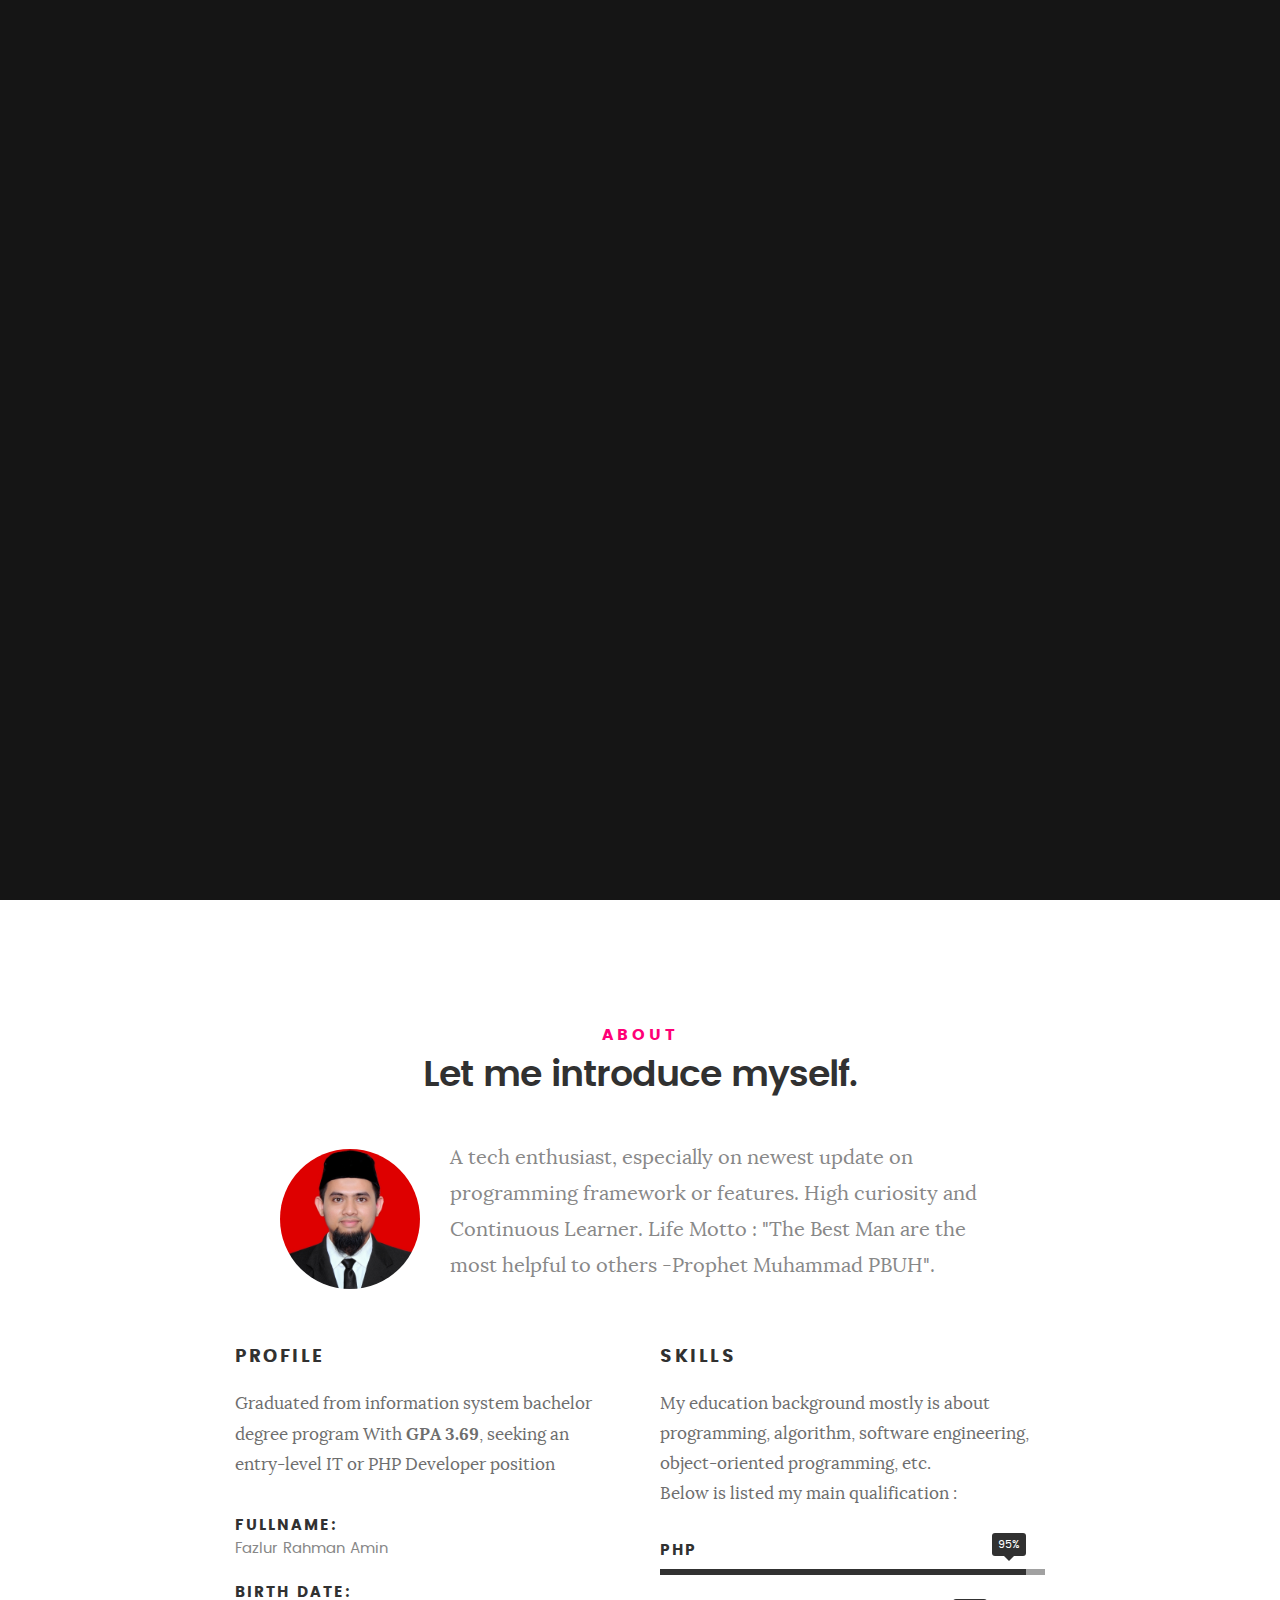
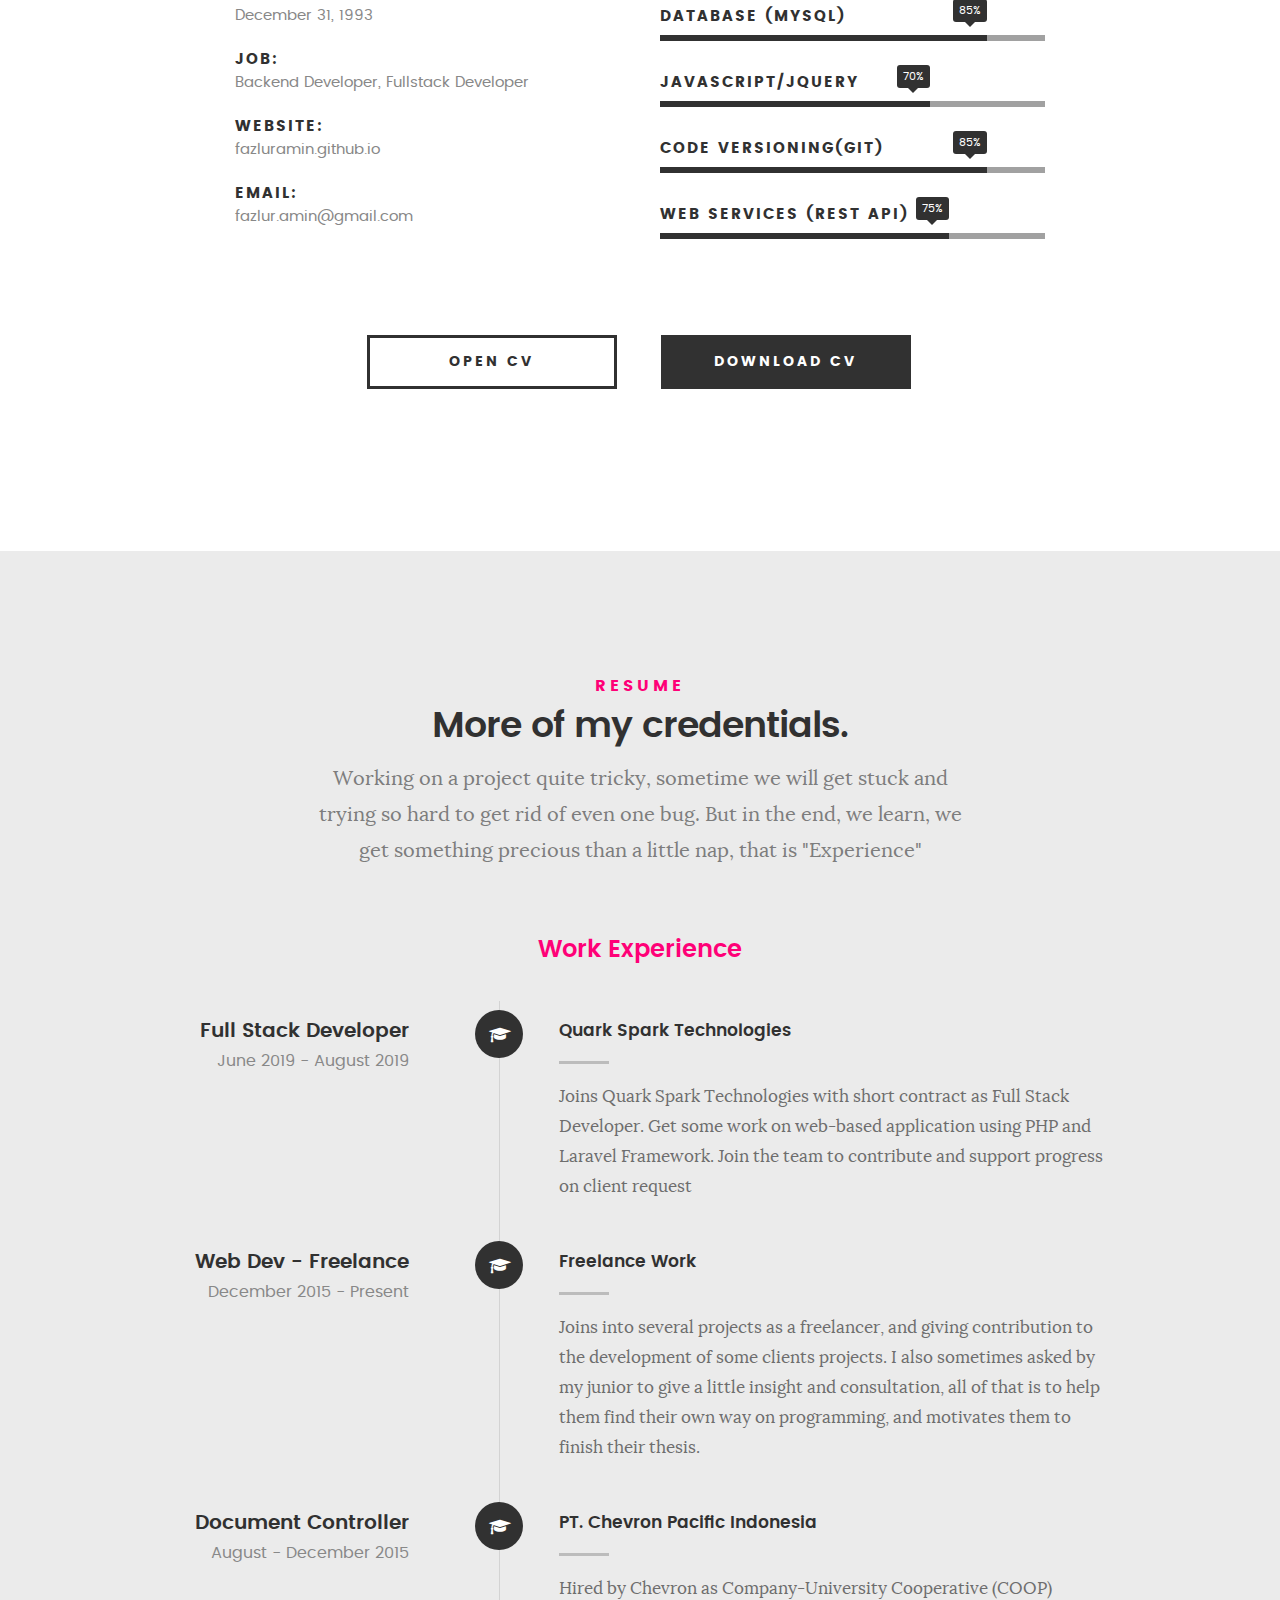
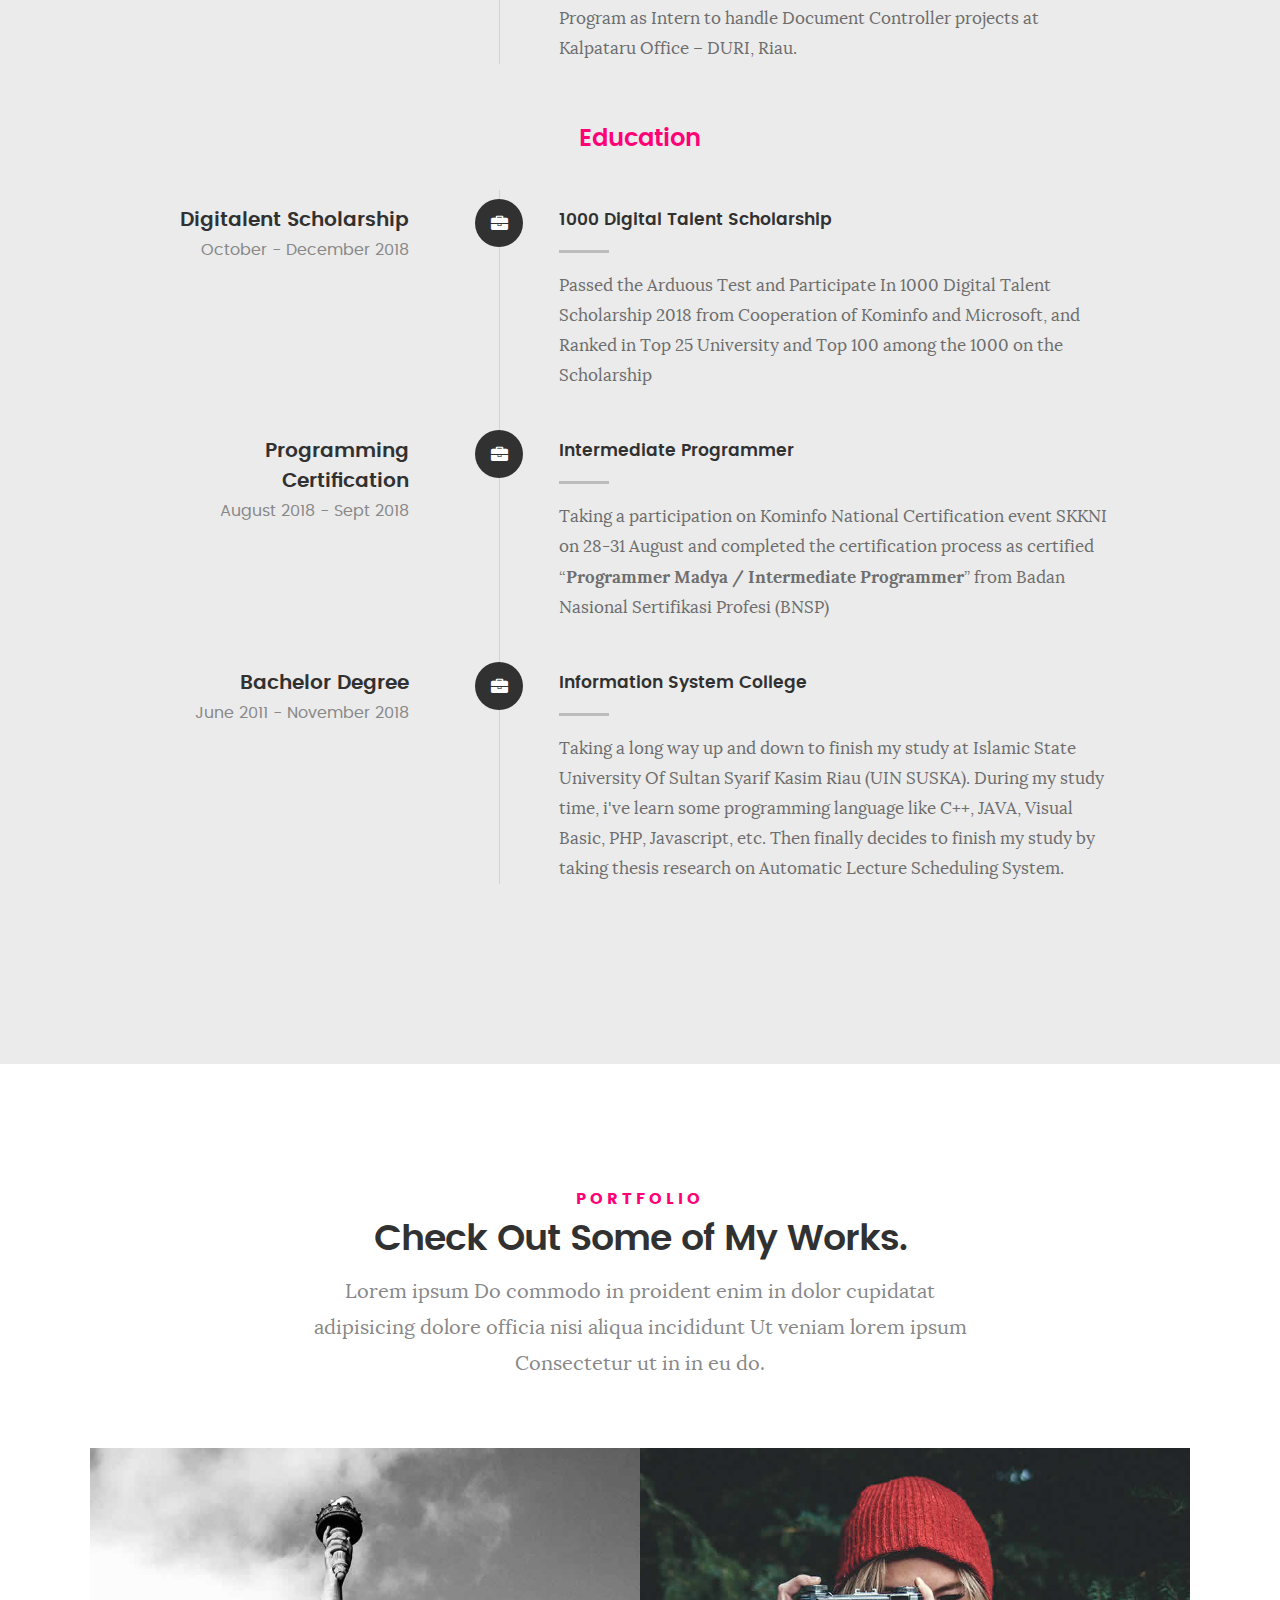
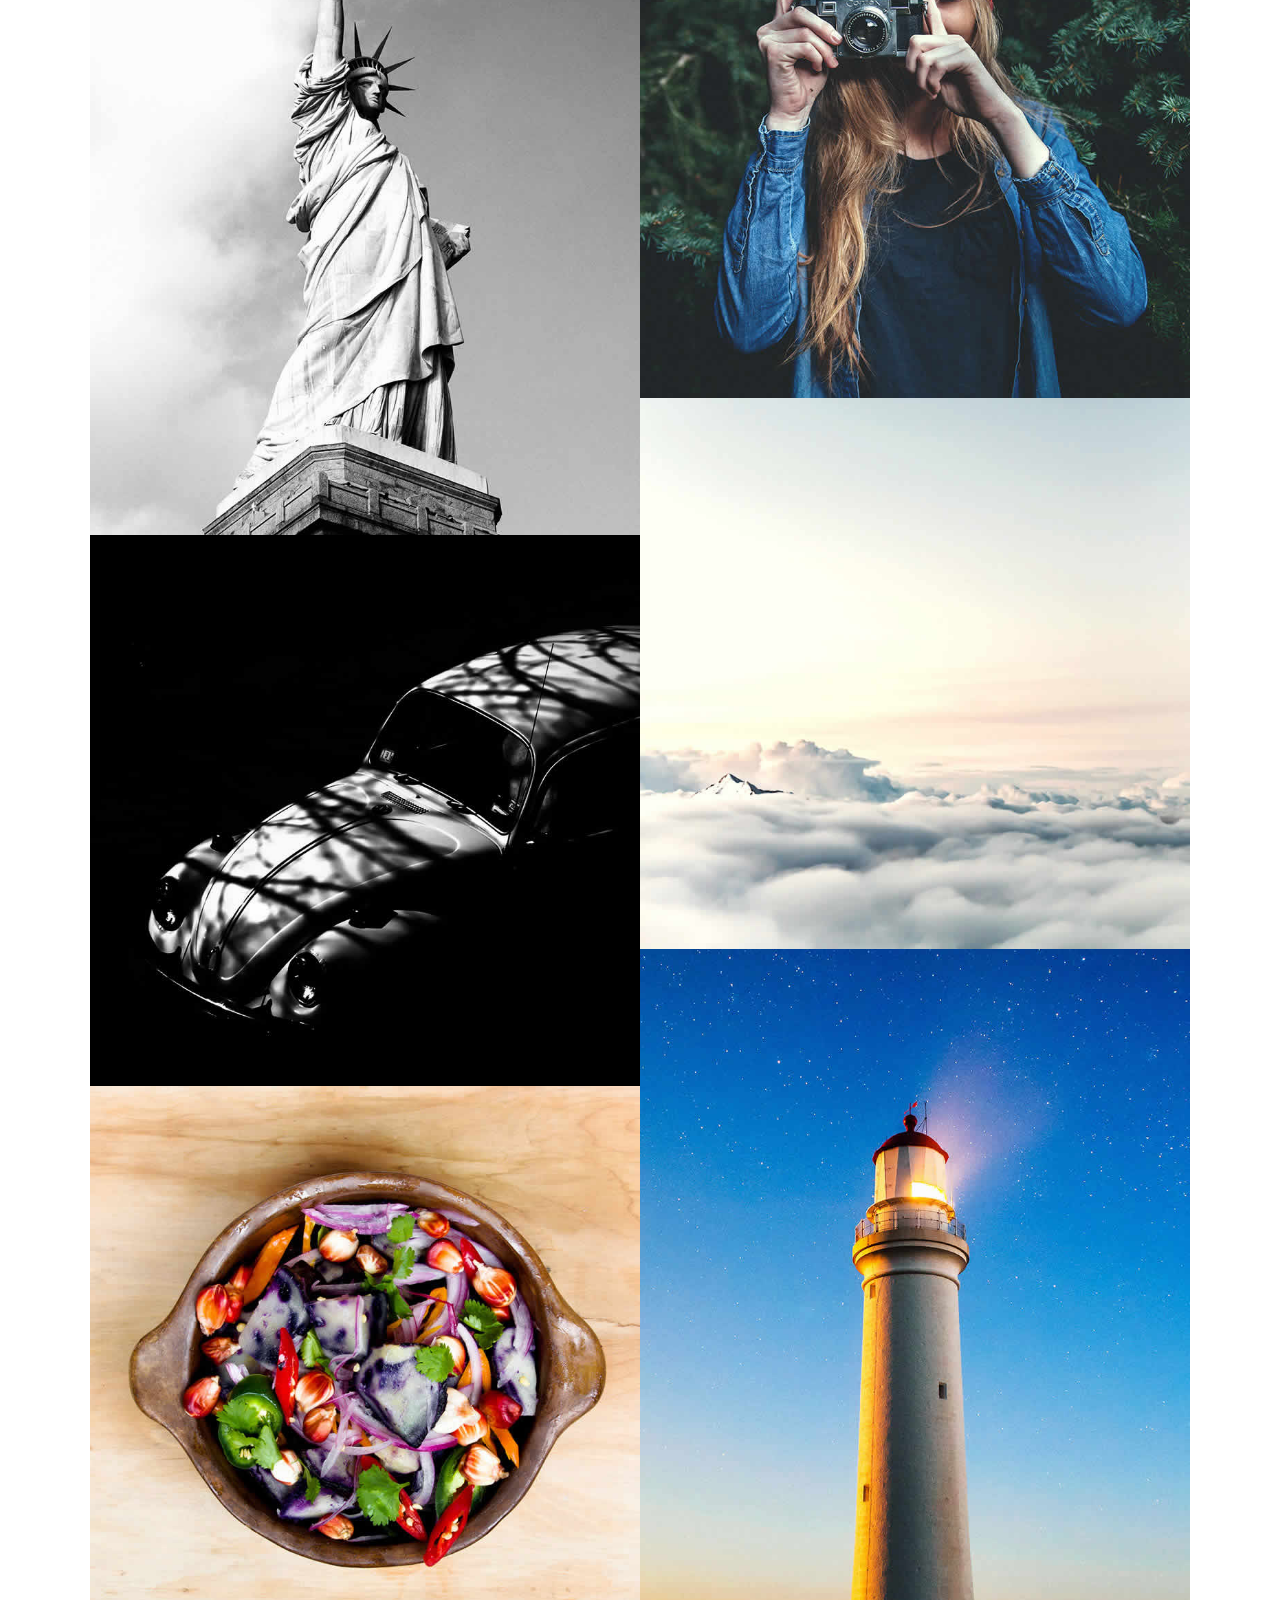
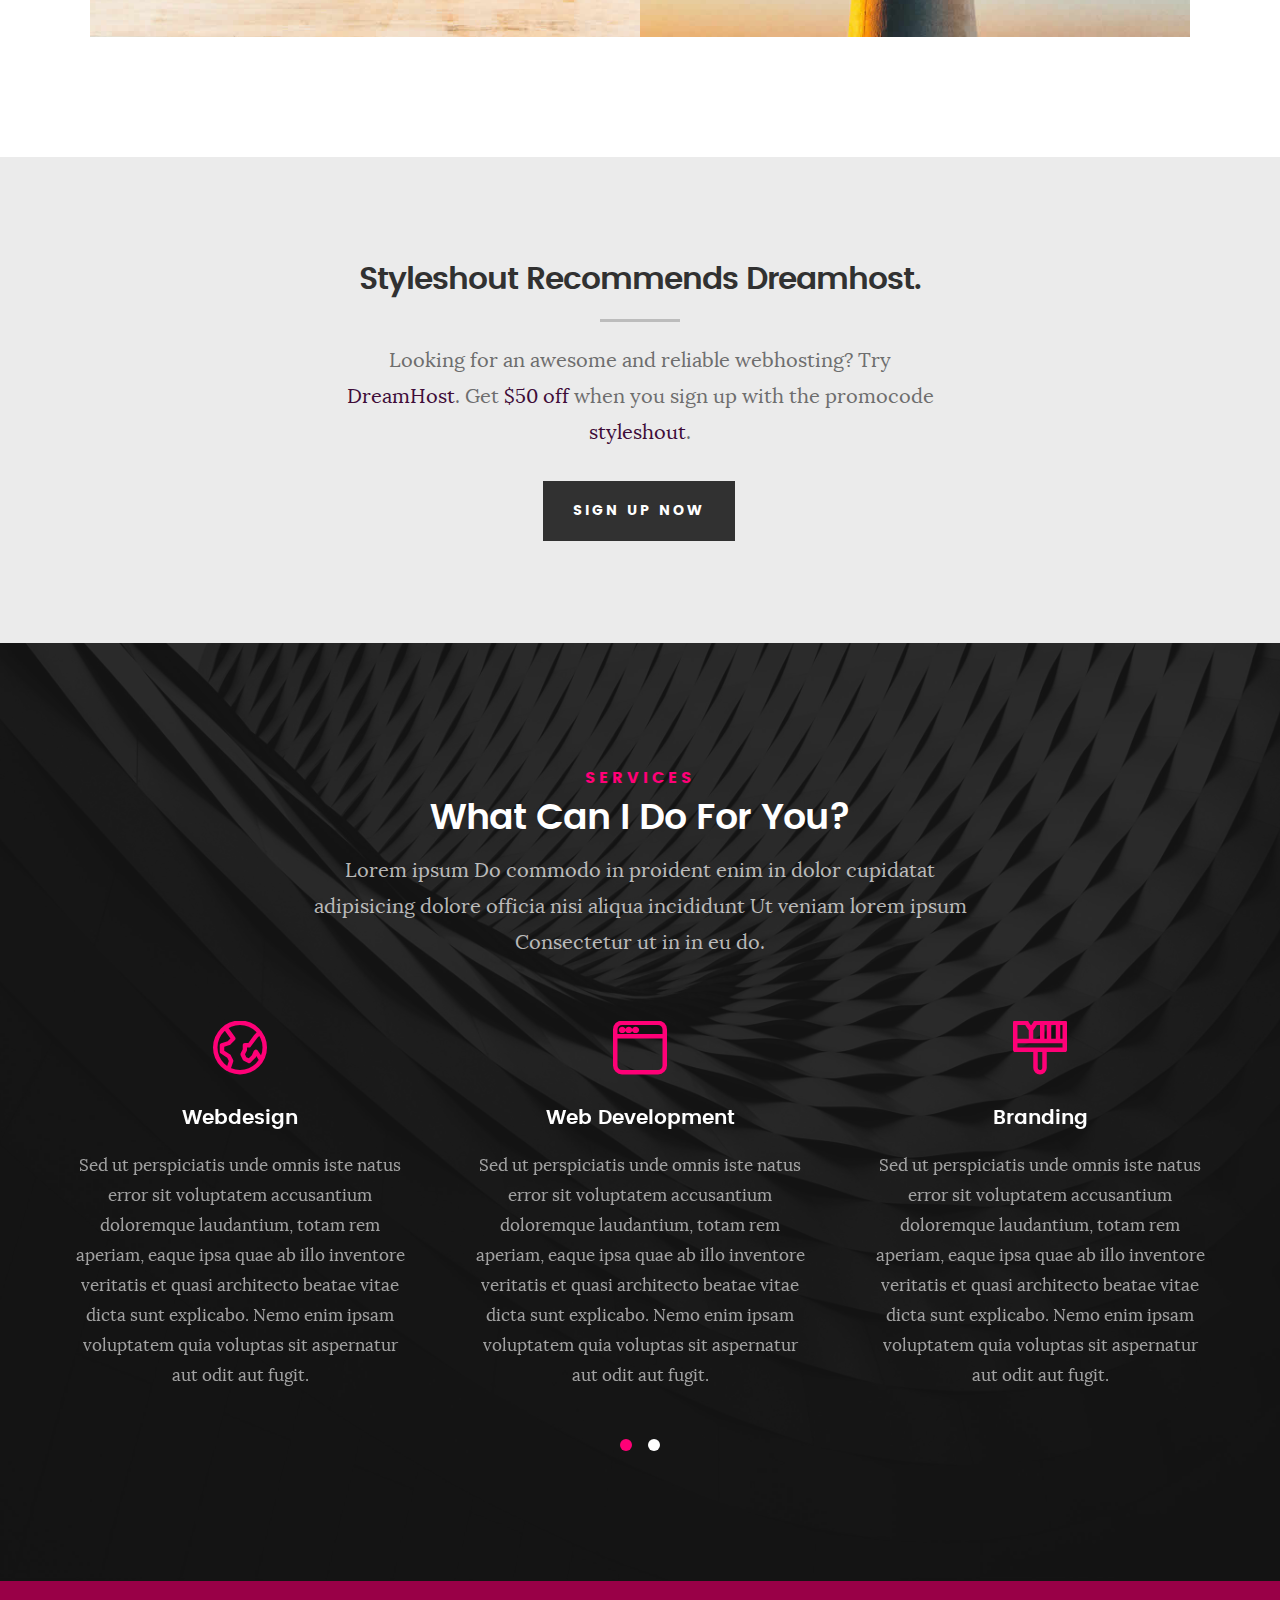
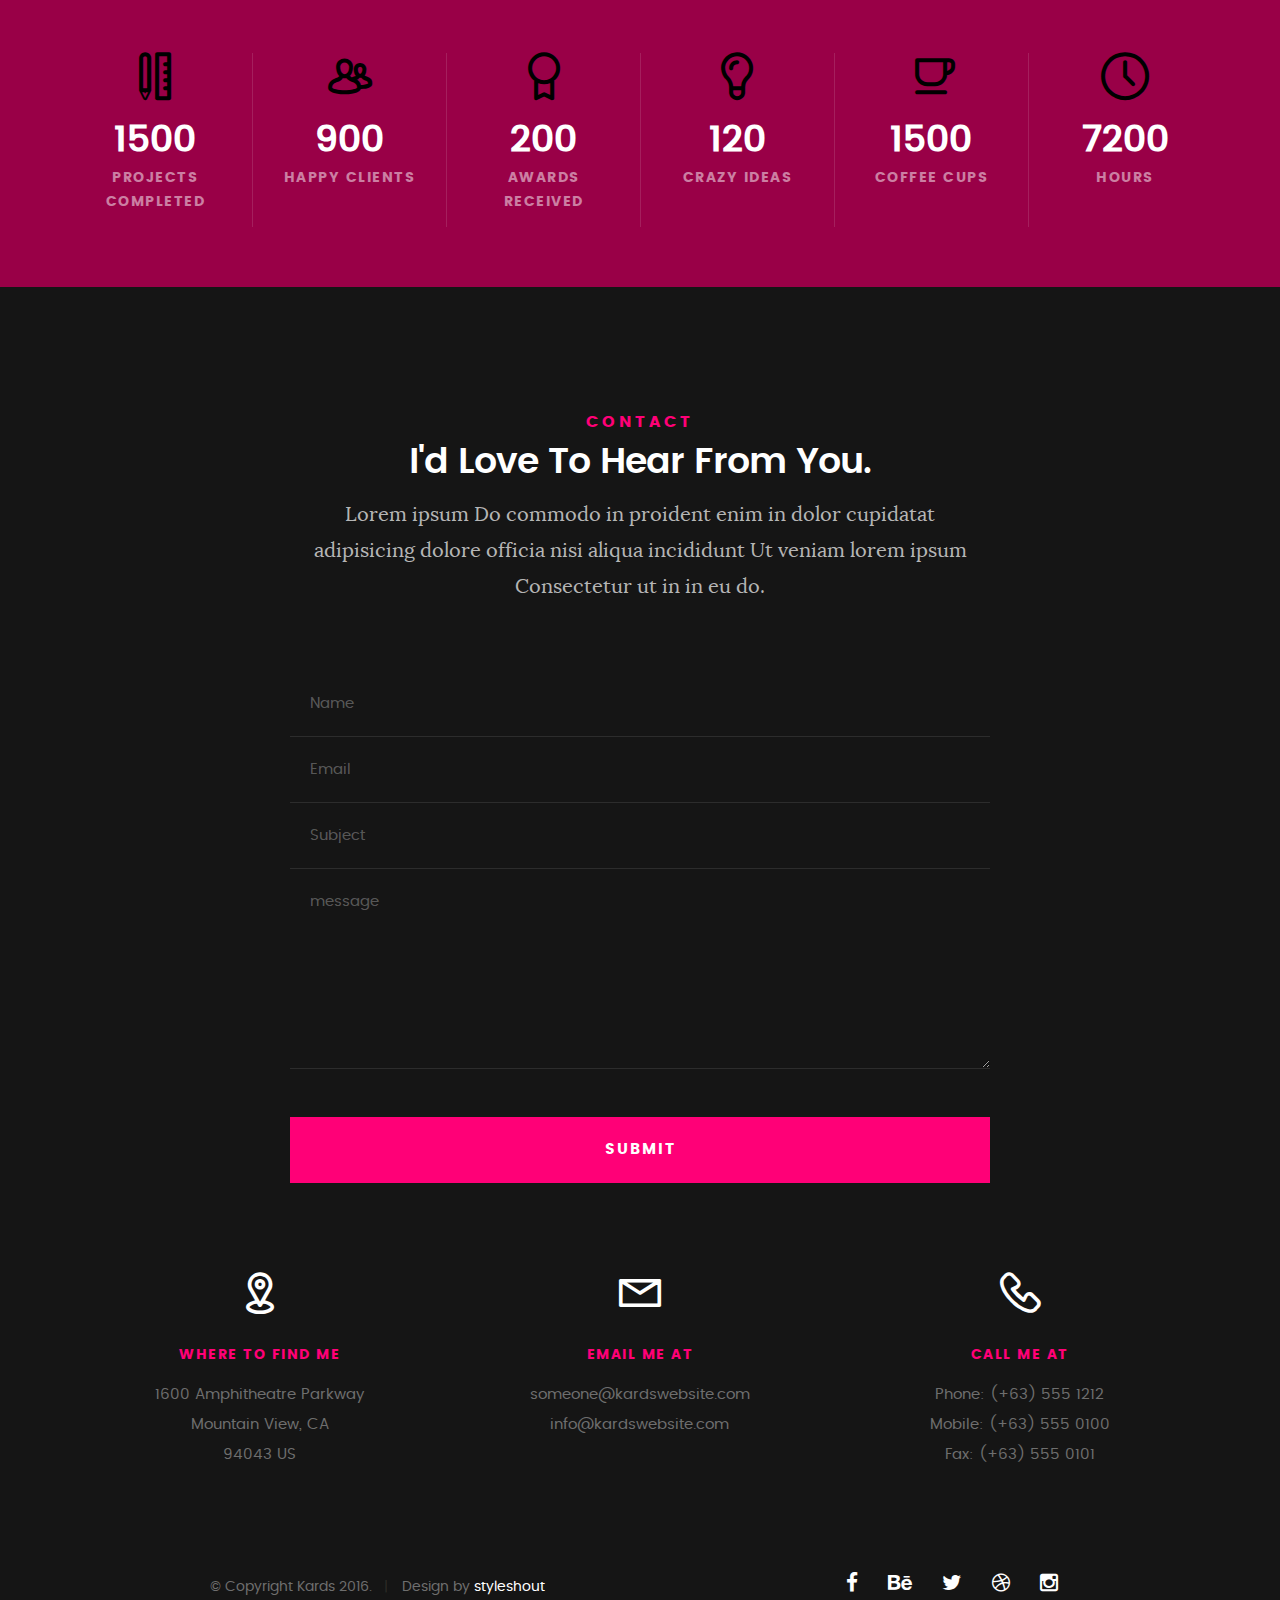
==== commit 2b9fcaf3: "+fix on GPA" ====
--- a/other/index.html
+++ b/other/index.html
@@ -124,7 +124,7 @@
    		<div class="col-six tab-full">
 
    			<h3>Profile</h3>
-   			<p>Graduated from information system bachelor degree program With GPA 3.69, seeking an entry-level IT or PHP Developer position</p>
+   			<p>Graduated from information system bachelor degree program With <strong>GPA 3.69</strong>, seeking an entry-level IT or PHP Developer position</p>
 
    			<ul class="info-list">
    				<li>
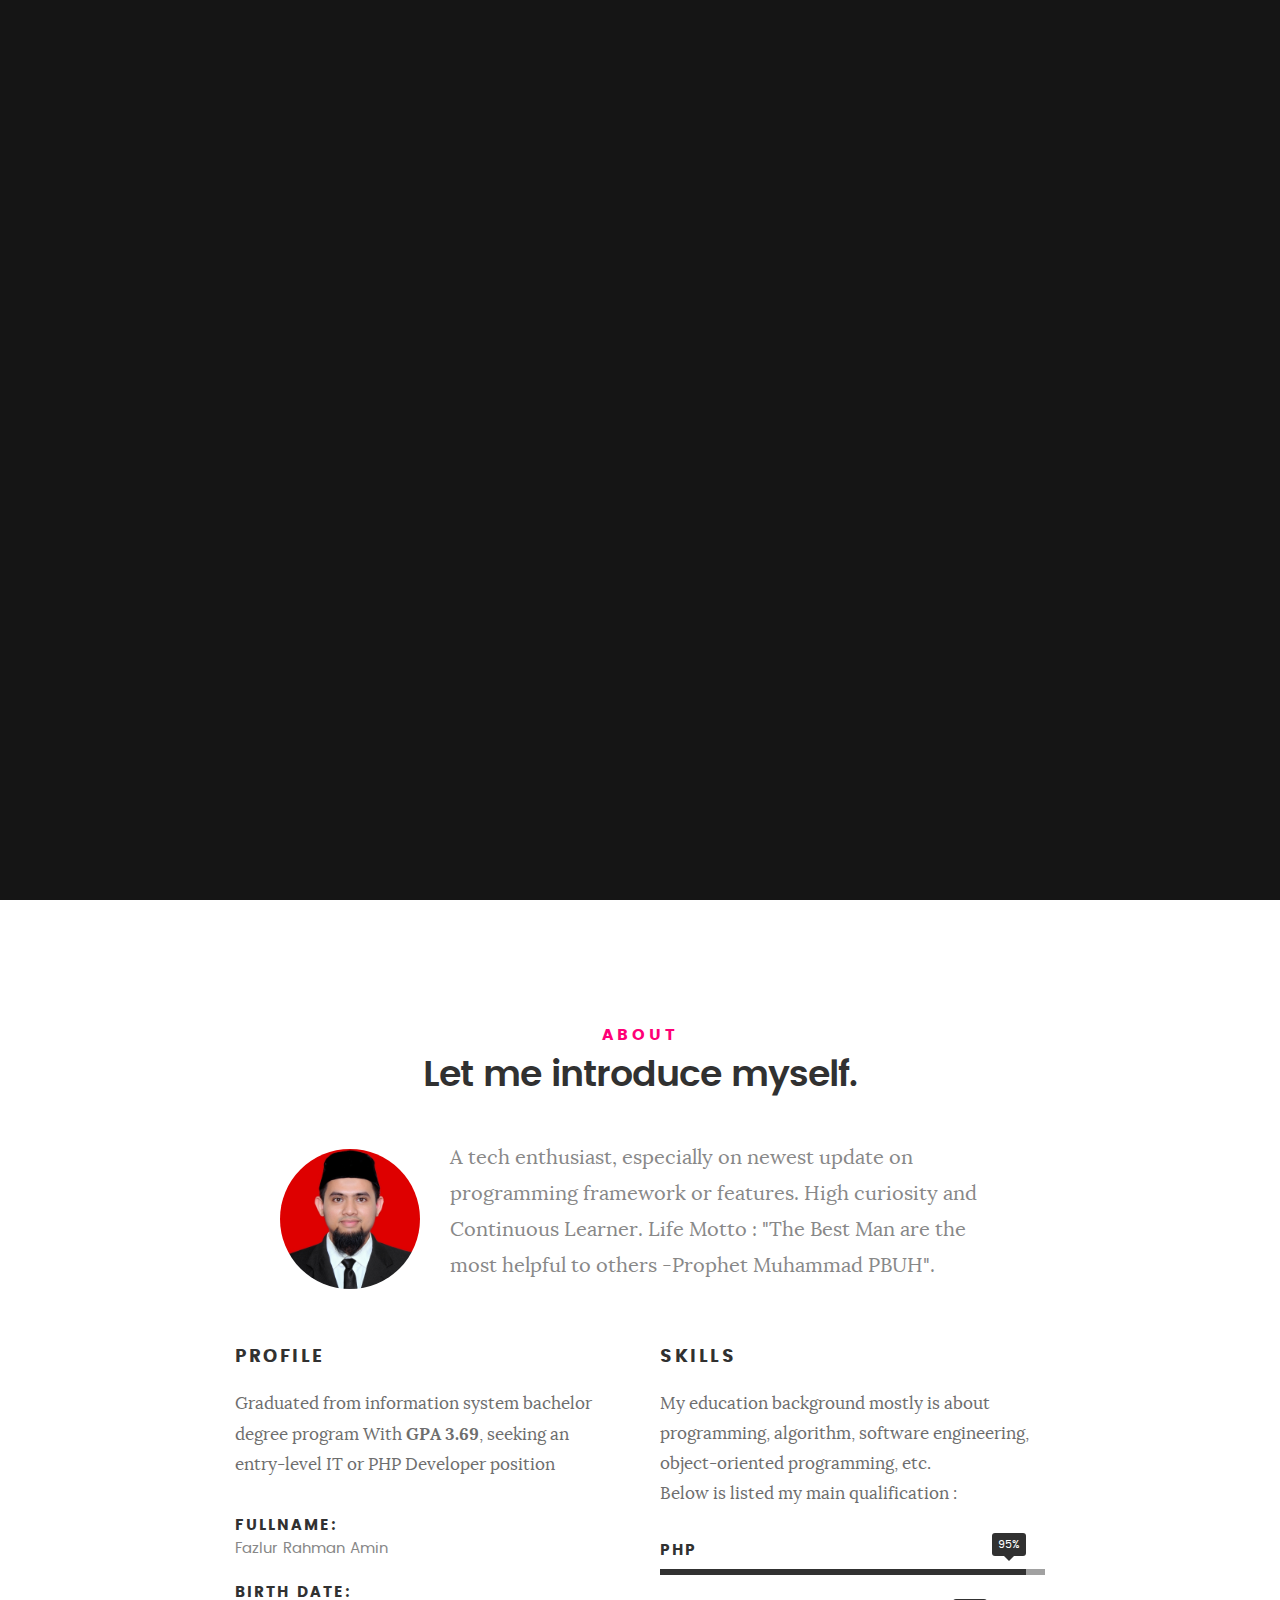
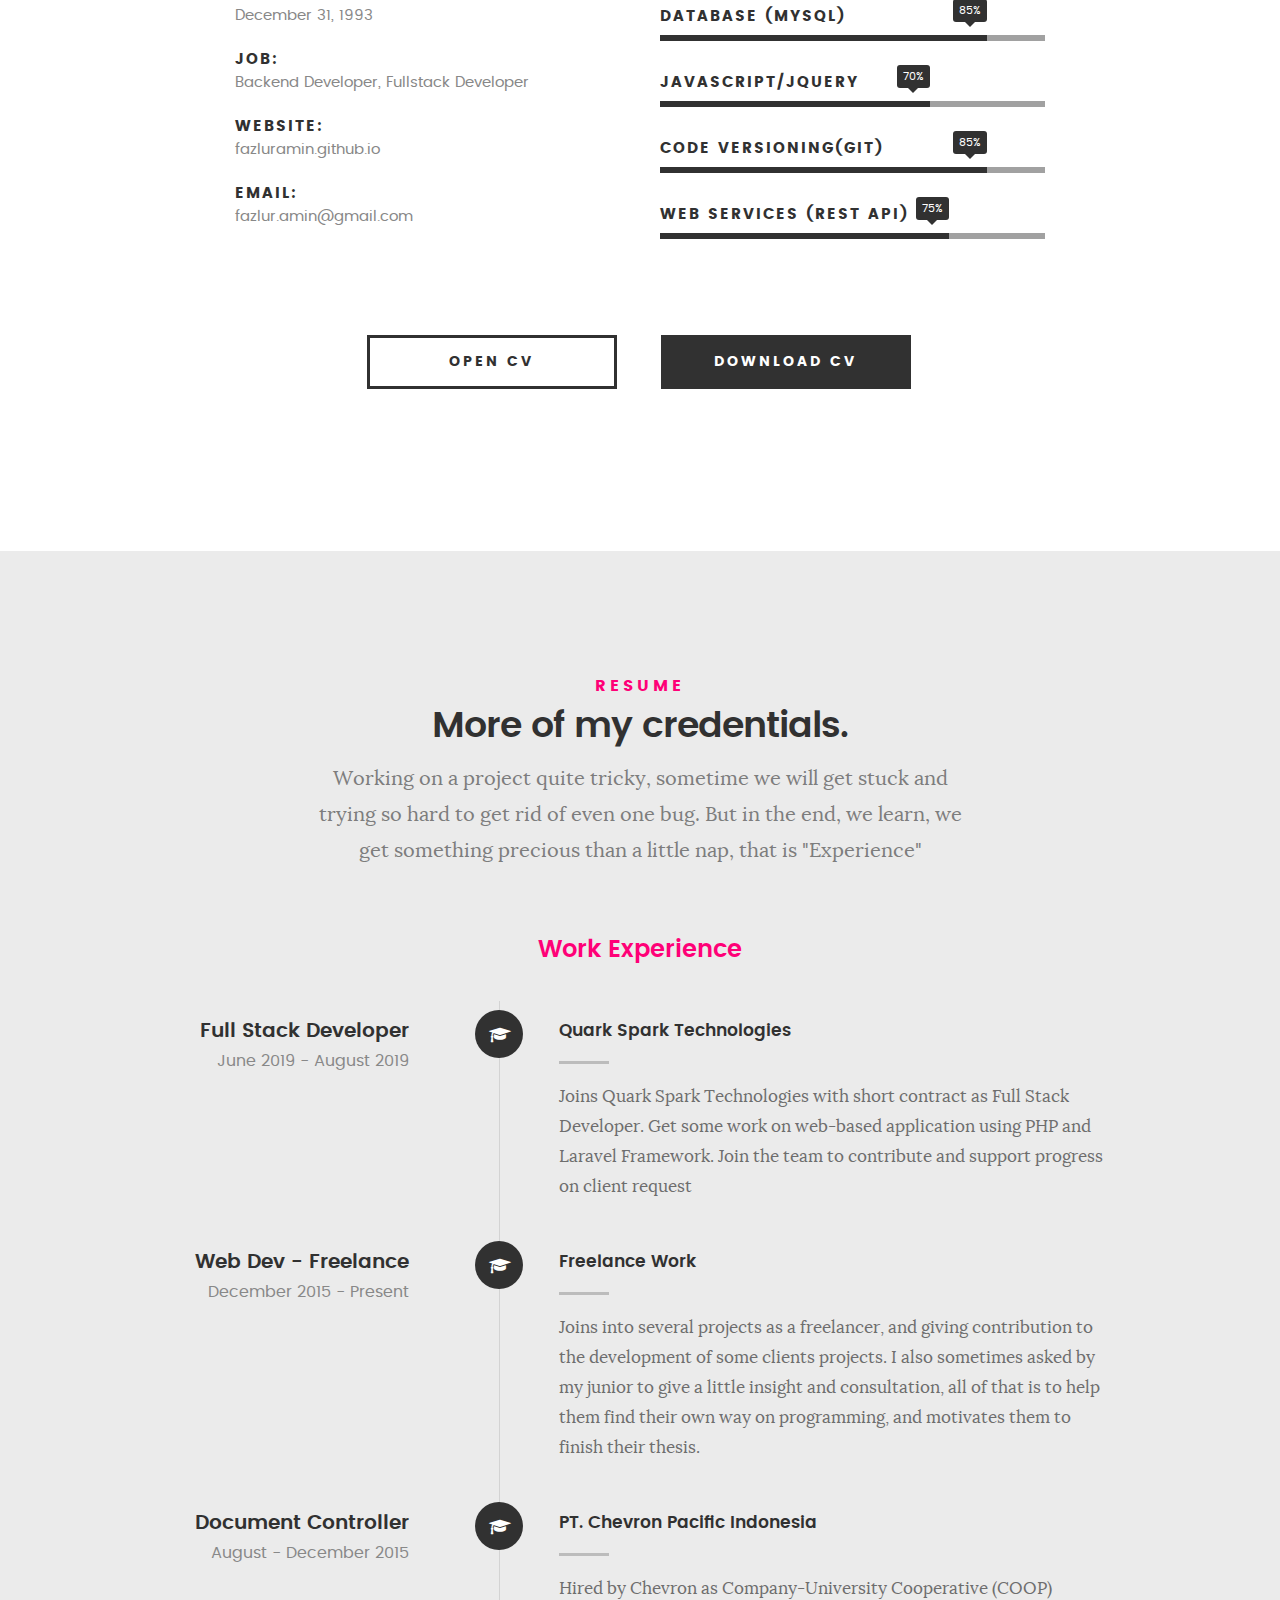
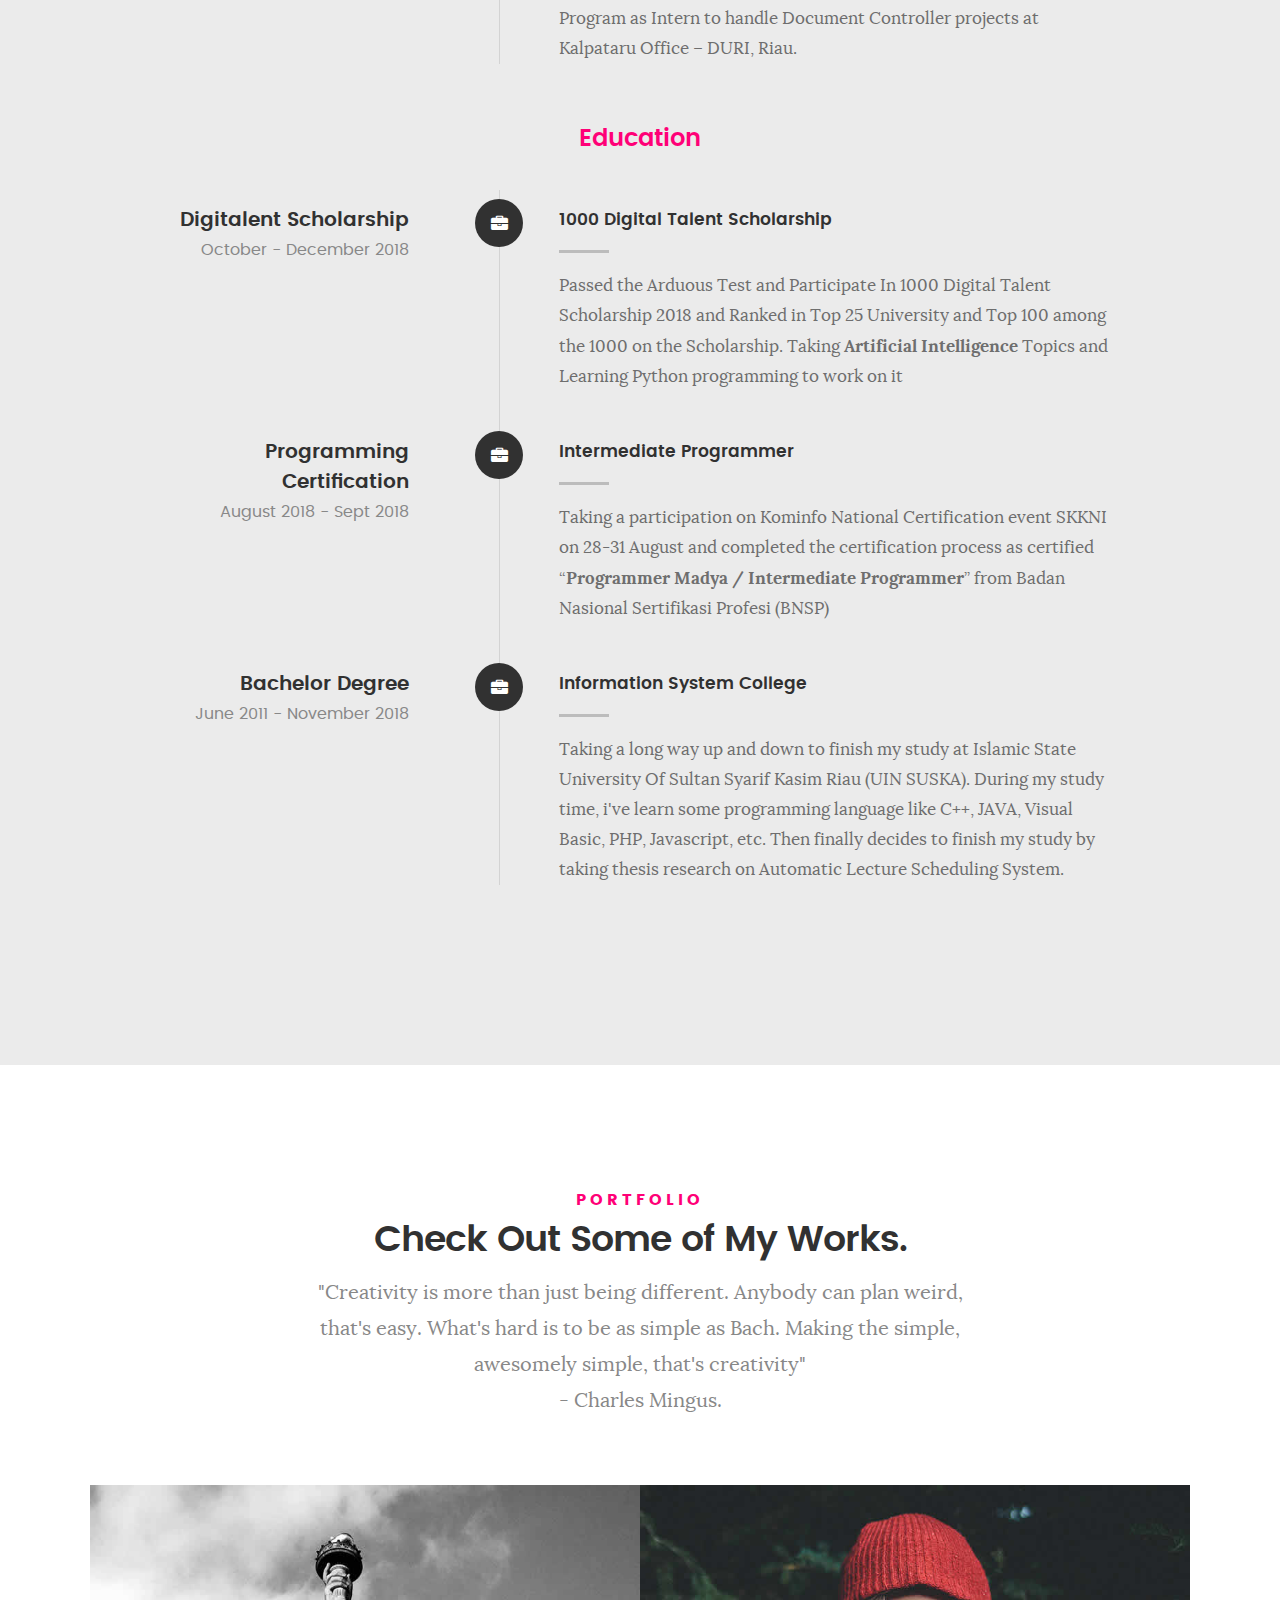
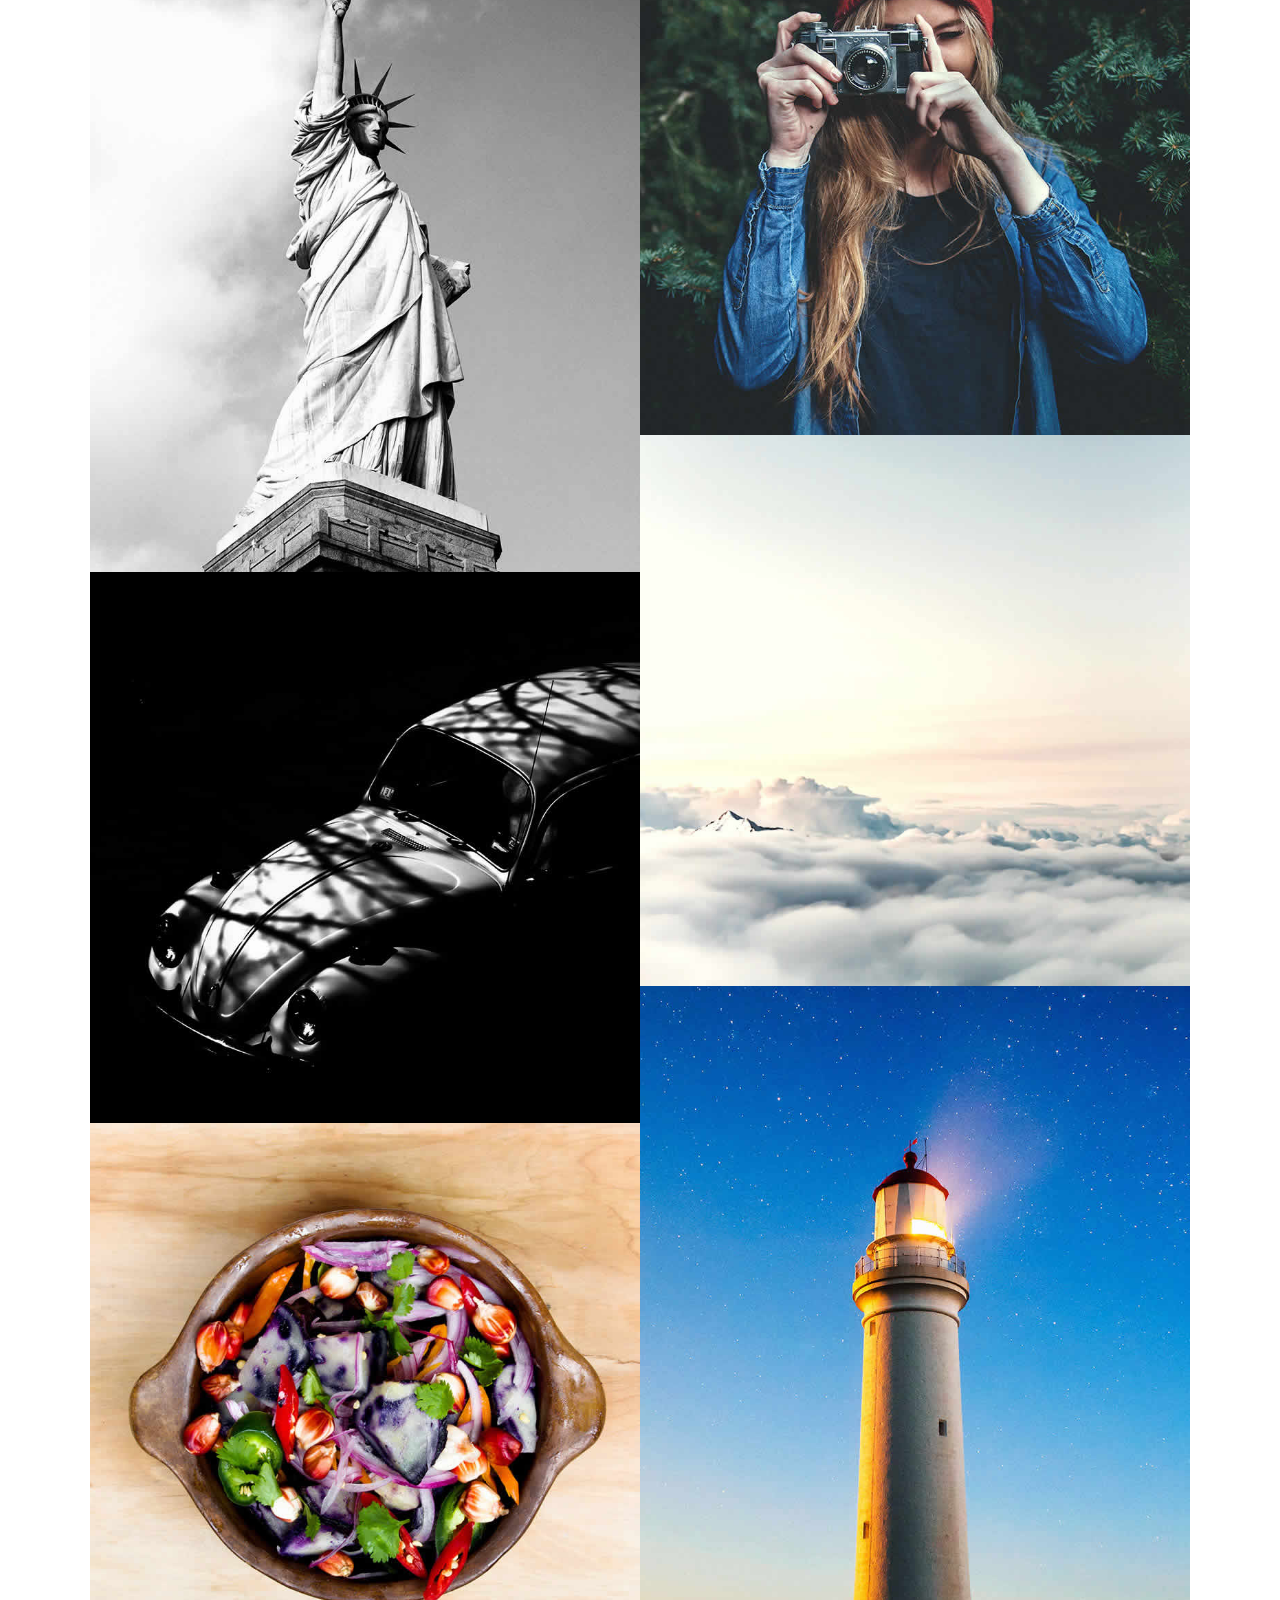
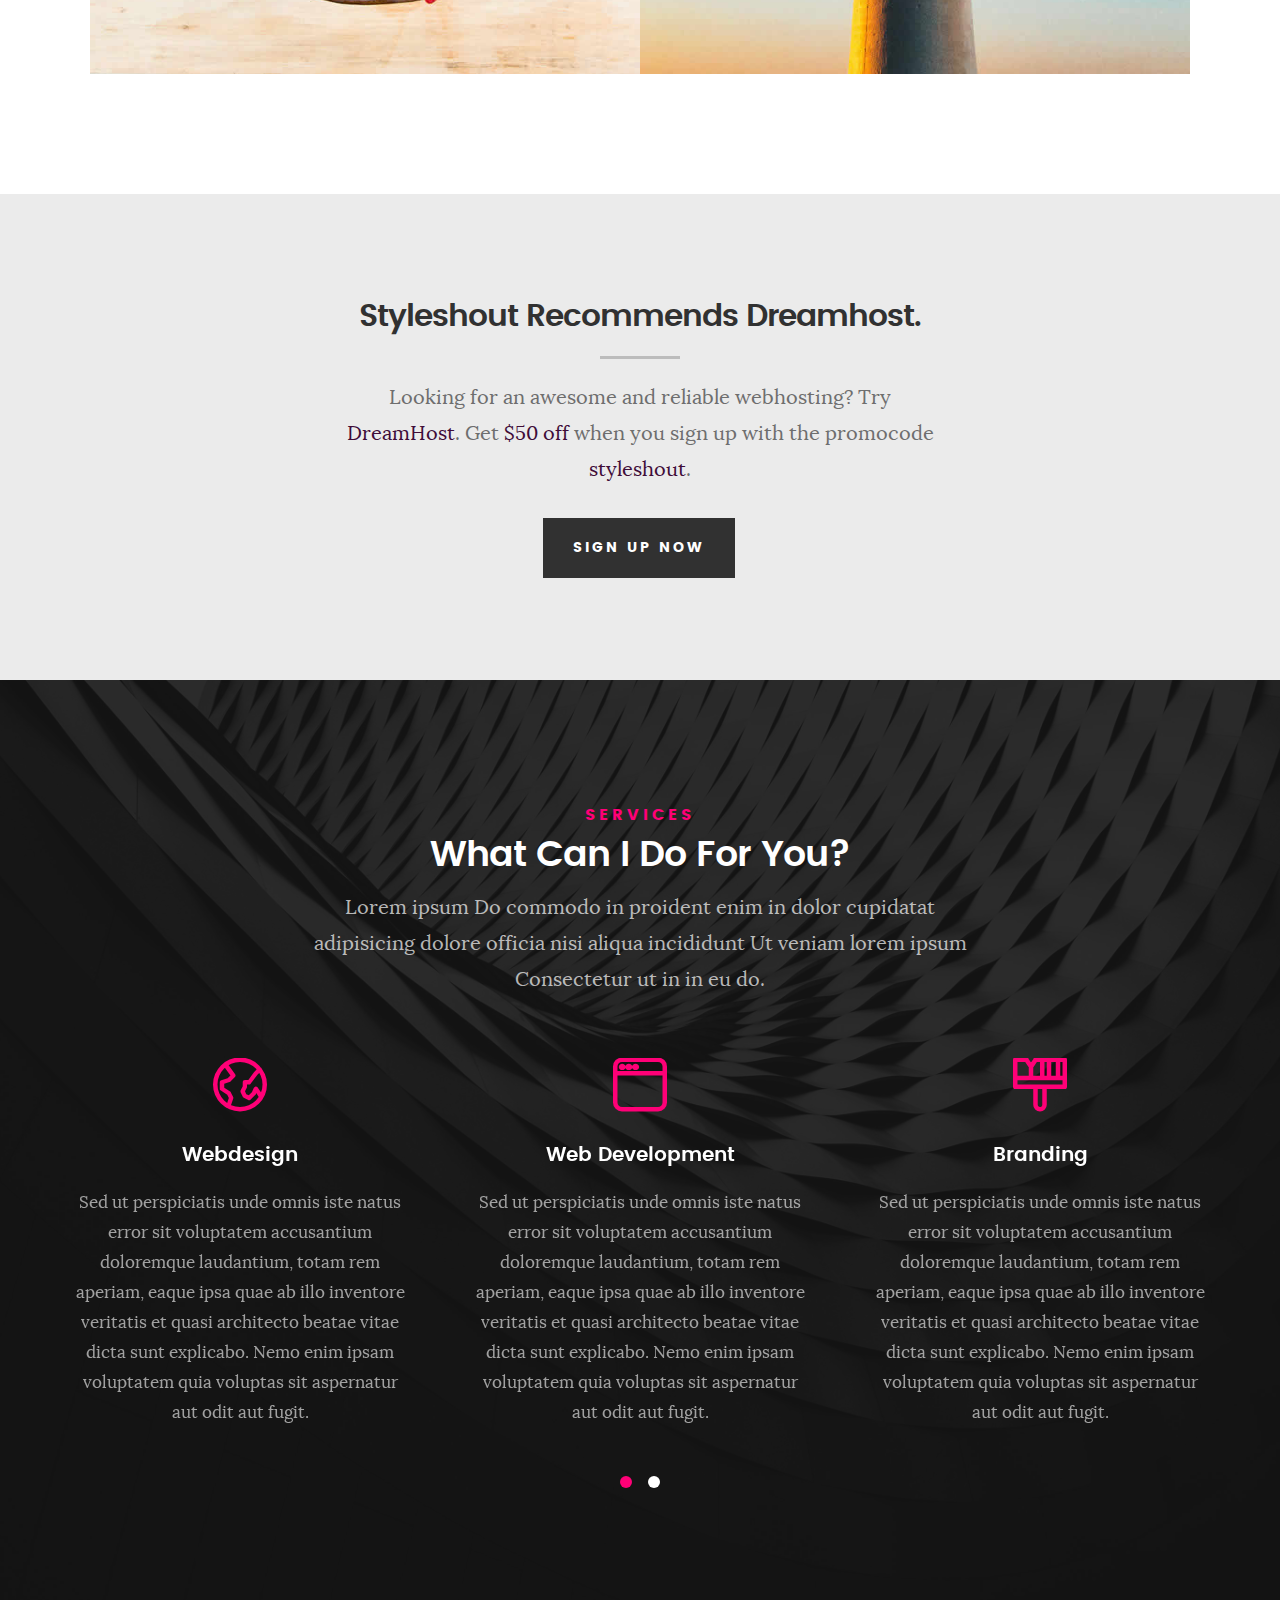
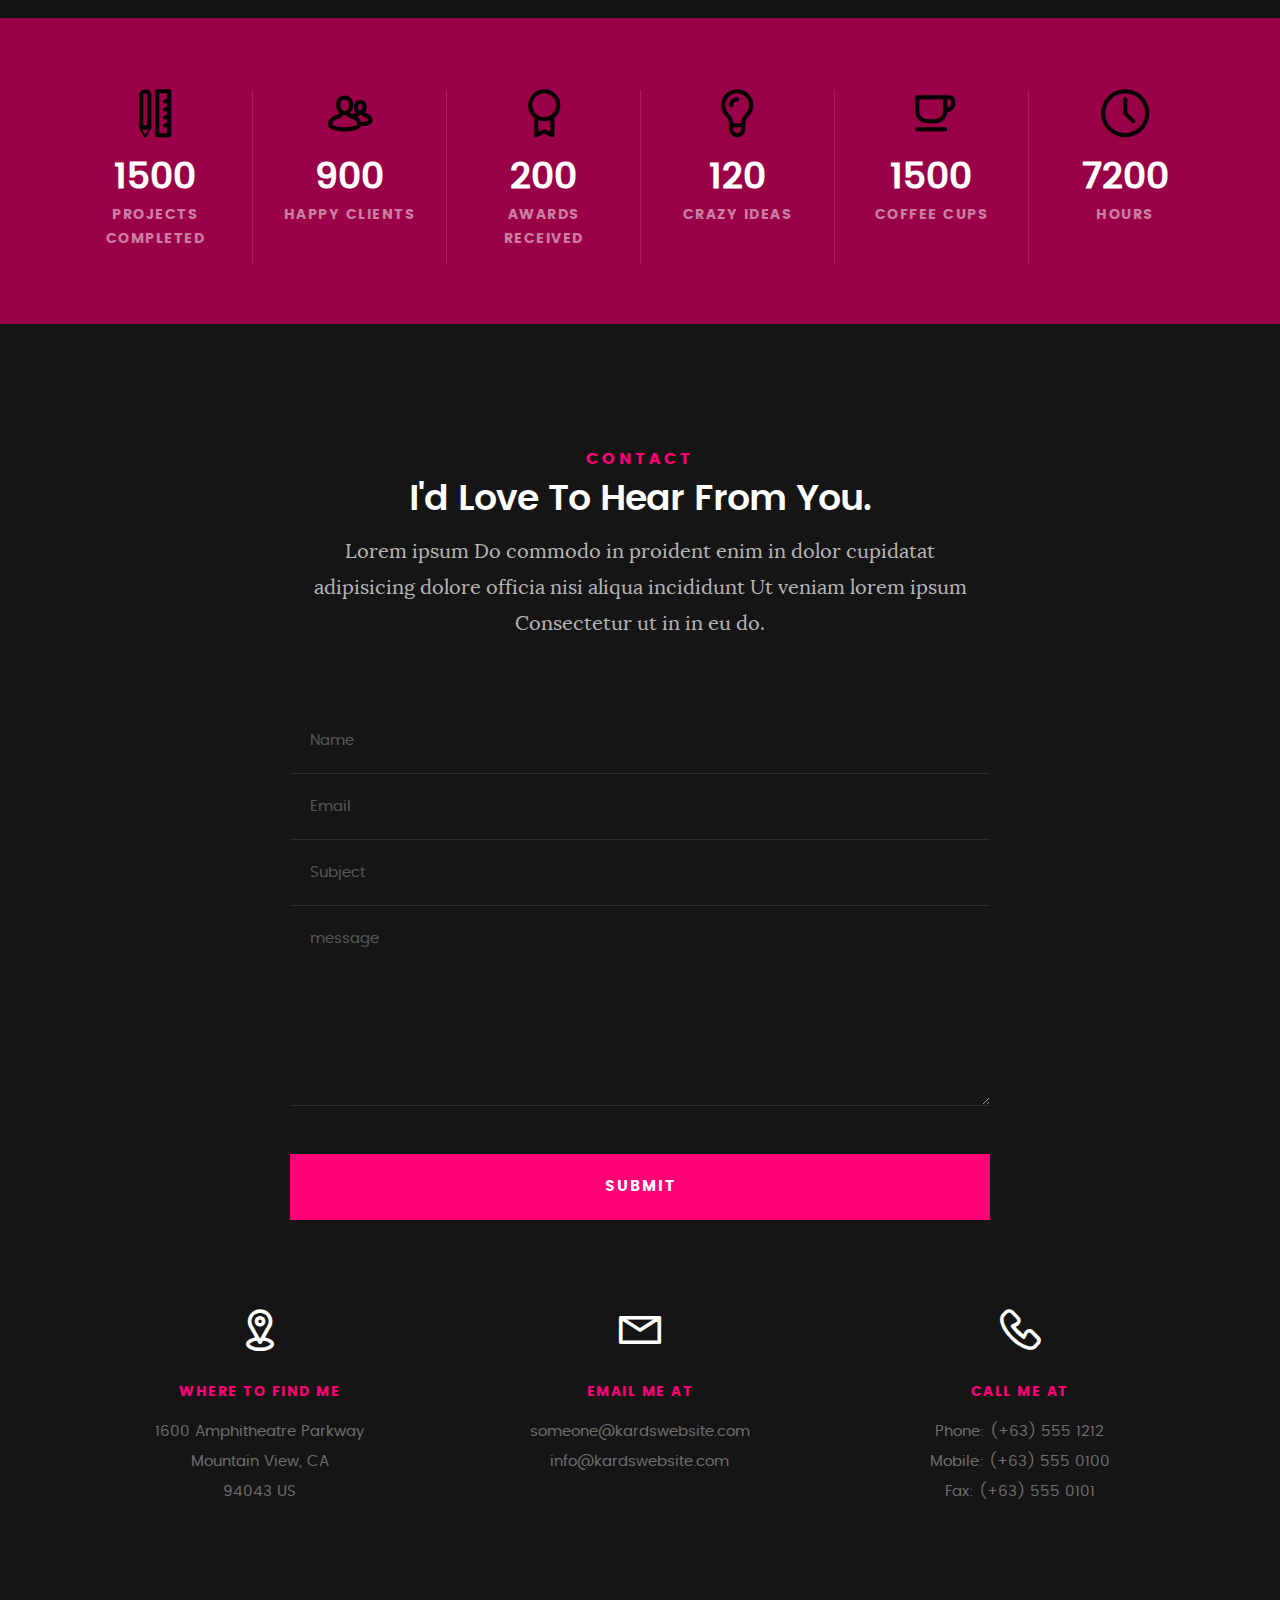
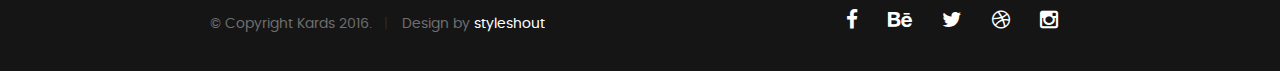
==== commit 13963fa9: "Added Education" ====
--- a/other/index.html
+++ b/other/index.html
@@ -318,8 +318,9 @@
 
 	   				<div class="timeline-content">
 	   					<h4>1000 Digital Talent Scholarship</h4>
-	   					<p>Passed the Arduous Test and Participate In 1000 Digital Talent Scholarship 2018 from Cooperation of Kominfo and Microsoft,
-								and Ranked in Top 25 University and Top 100 among the 1000 on the Scholarship</p>
+	   					<p>Passed the Arduous Test and Participate In 1000 Digital Talent Scholarship 2018
+								and Ranked in Top 25 University and Top 100 among the 1000 on the Scholarship. 
+								Taking <strong>Artificial Intelligence</strong> Topics and Learning Python programming to work on it</p>
 	   				</div>
 
 	   			</div> <!-- /timeline-block -->
@@ -384,7 +385,9 @@
    			<h5>Portfolio</h5>
    			<h1>Check Out Some of My Works.</h1>
 
-   			<p class="lead">Lorem ipsum Do commodo in proident enim in dolor cupidatat adipisicing dolore officia nisi aliqua incididunt Ut veniam lorem ipsum Consectetur ut in in eu do.</p>
+   			<p class="lead">"Creativity is more than just being different. Anybody can plan weird, that's easy. 
+				   What's hard is to be as simple as Bach. Making the simple, awesomely simple, that's creativity" <br>- Charles Mingus.
+				</p>
 
    		</div>   		
    	</div> <!-- /section-intro--> 
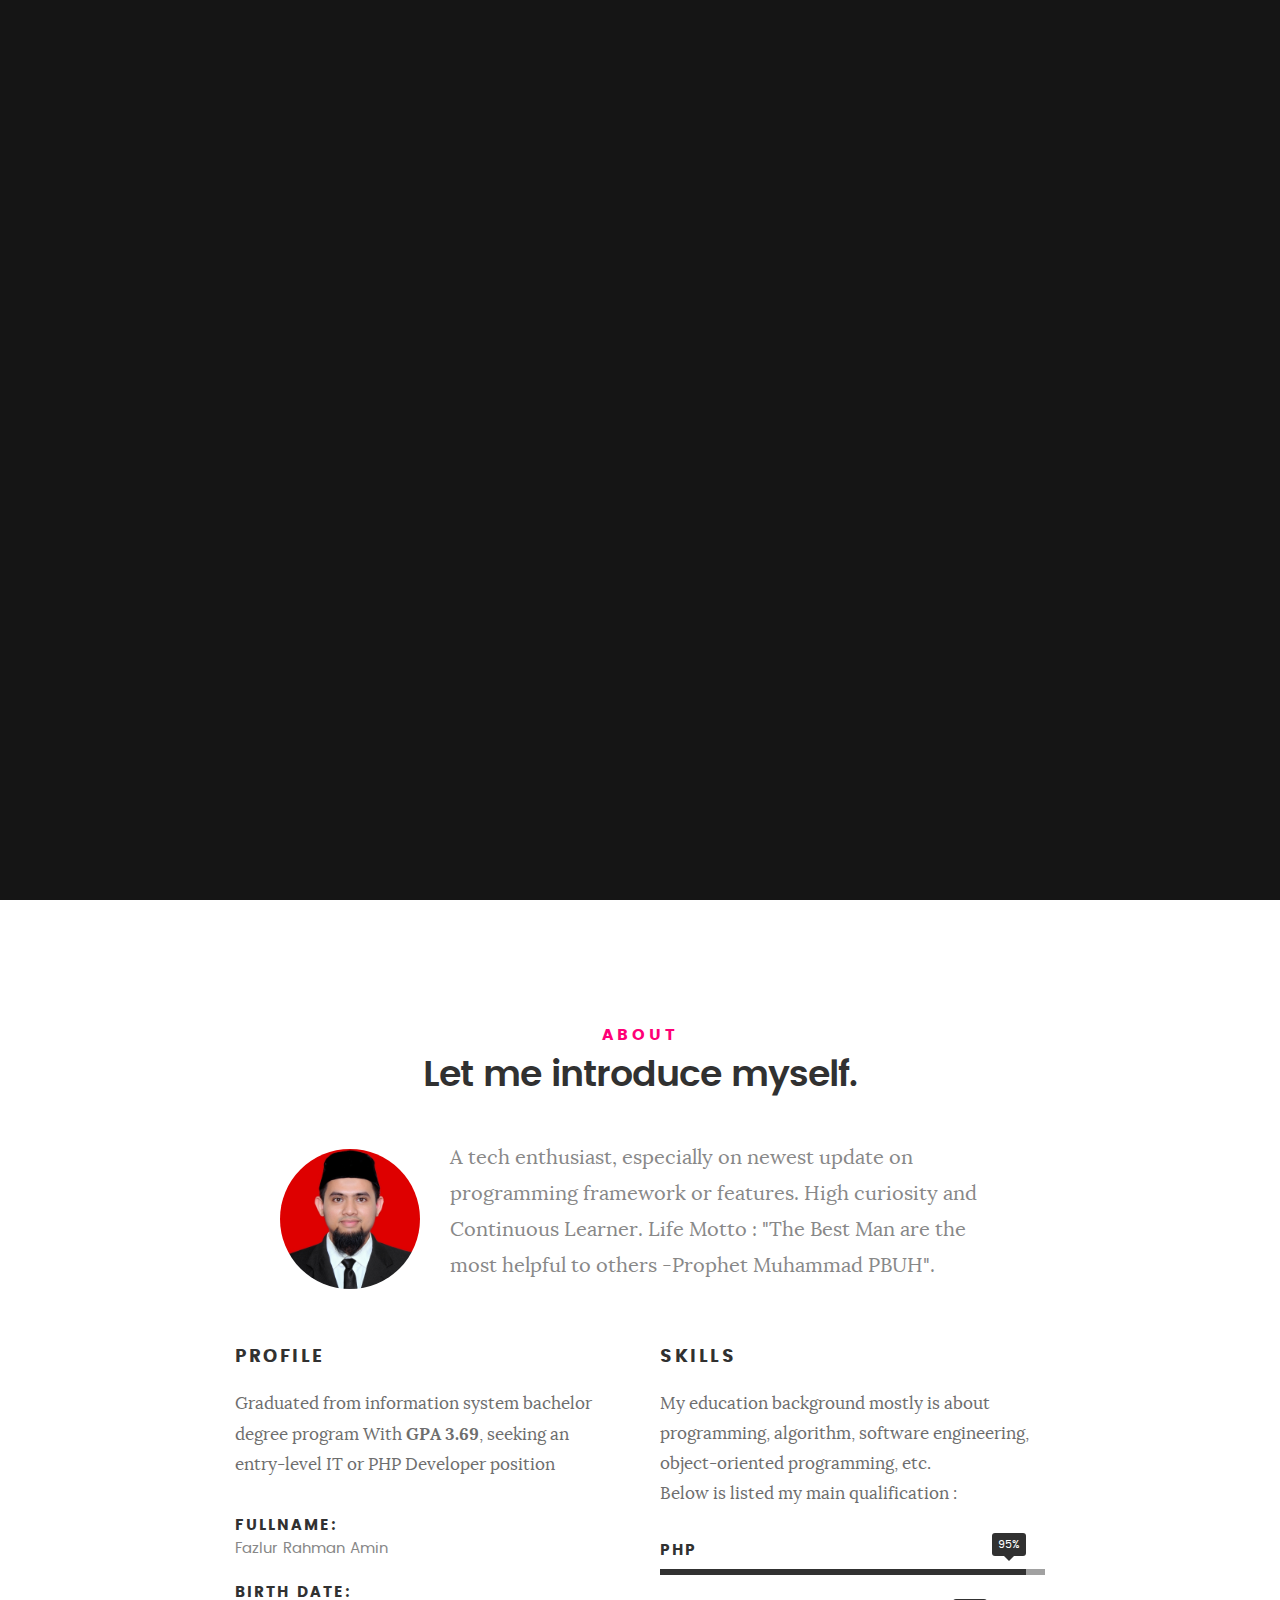
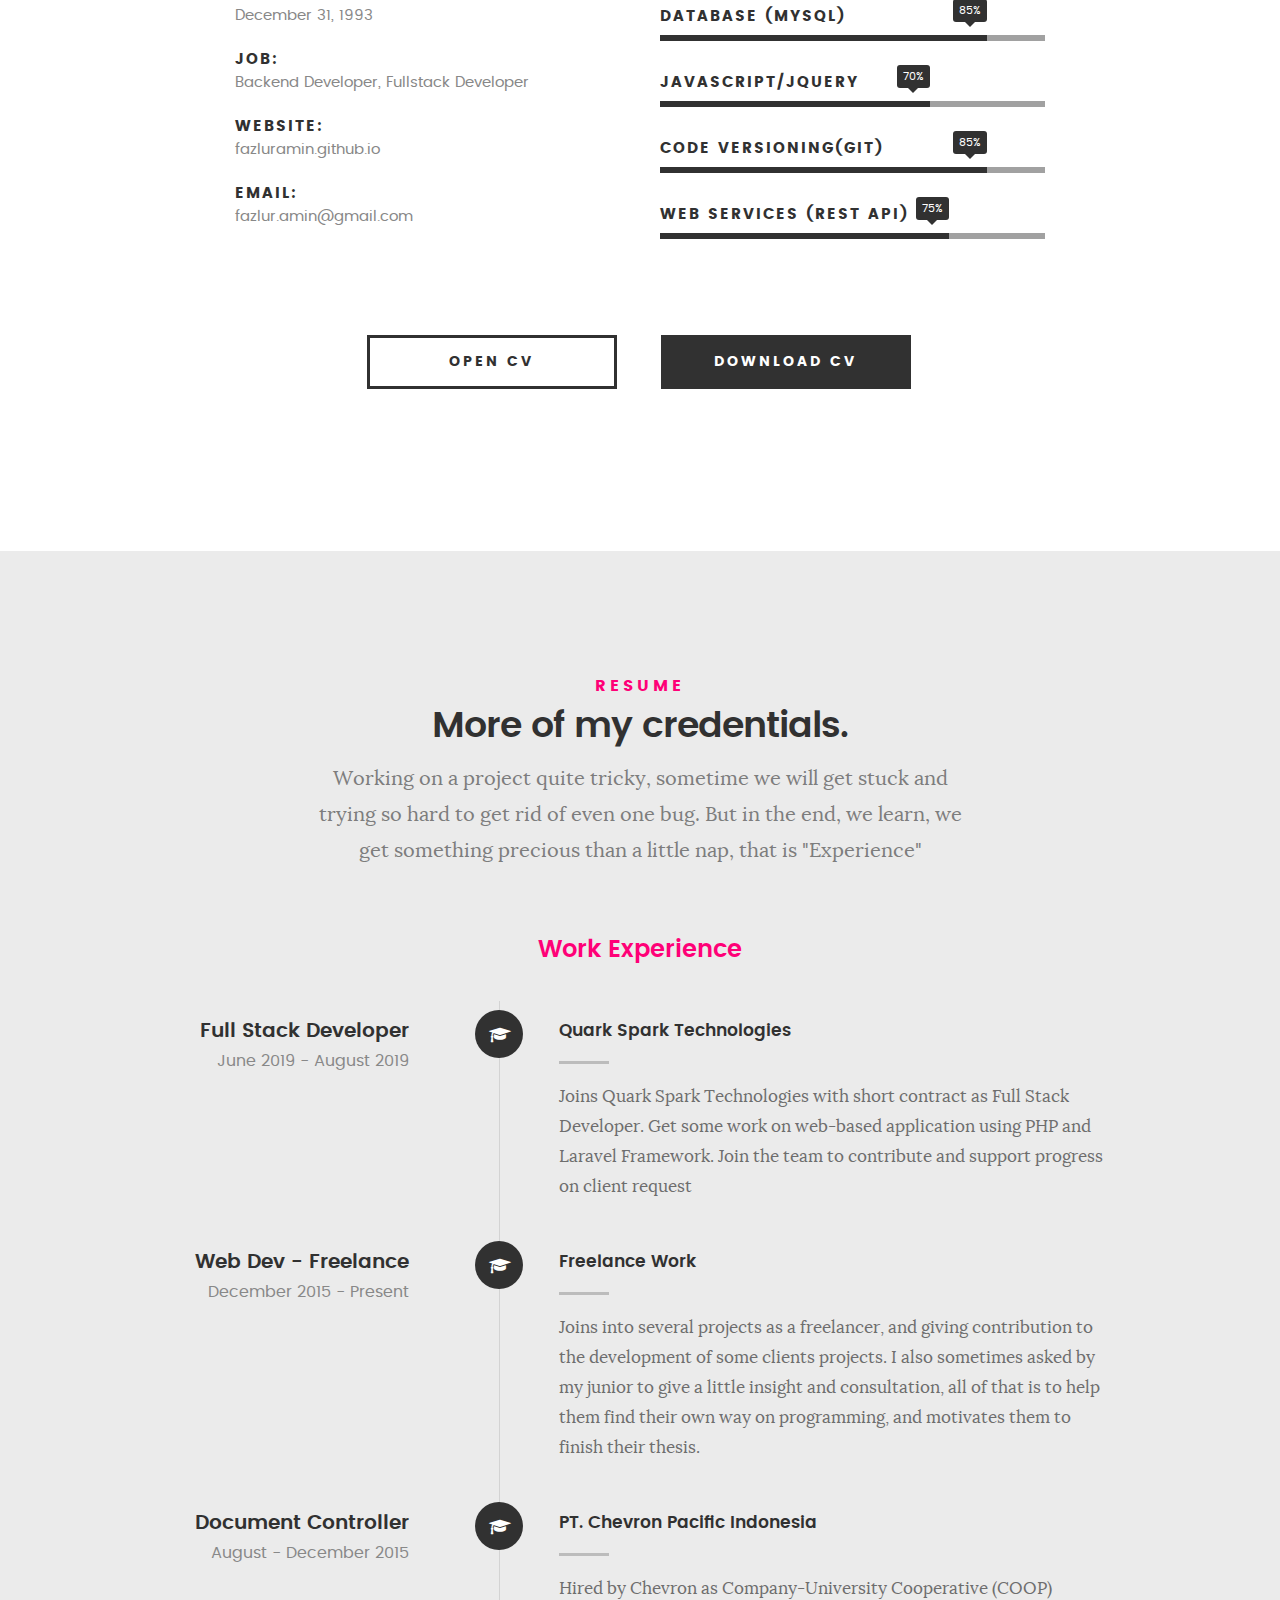
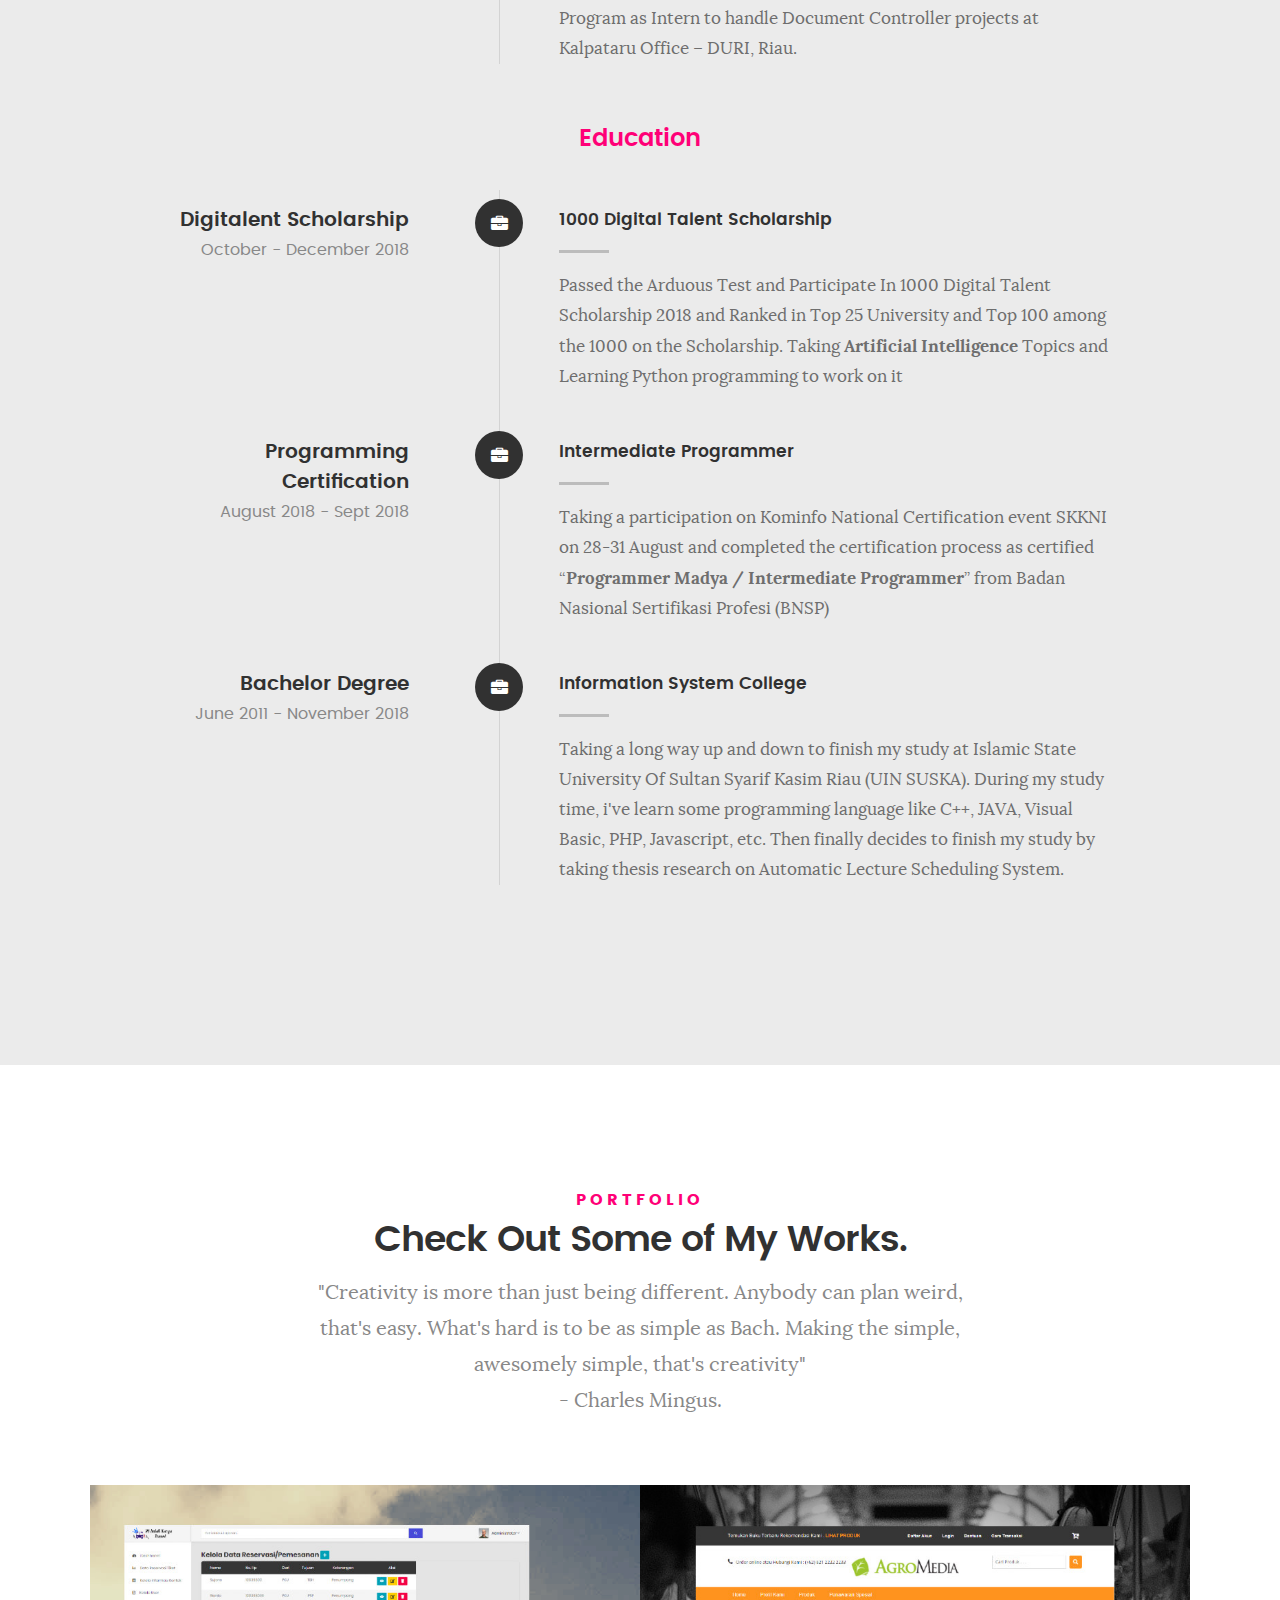
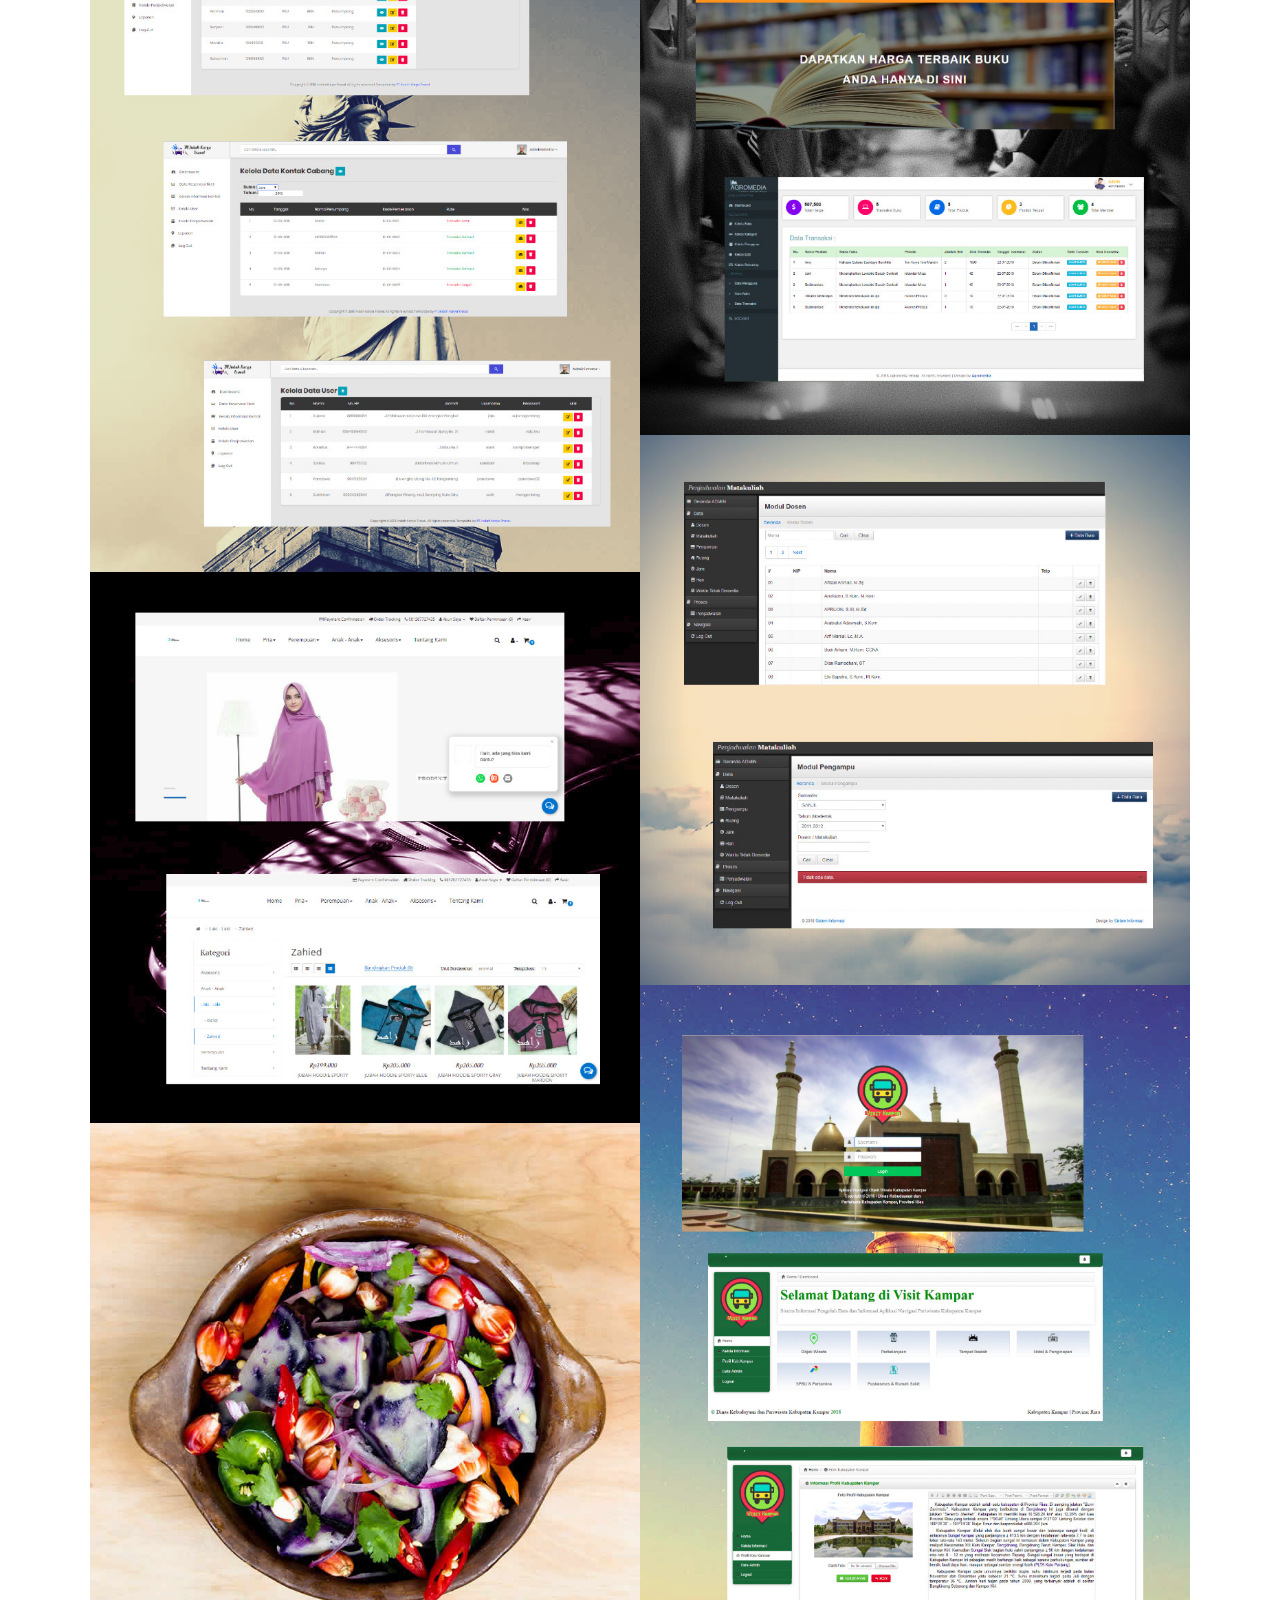
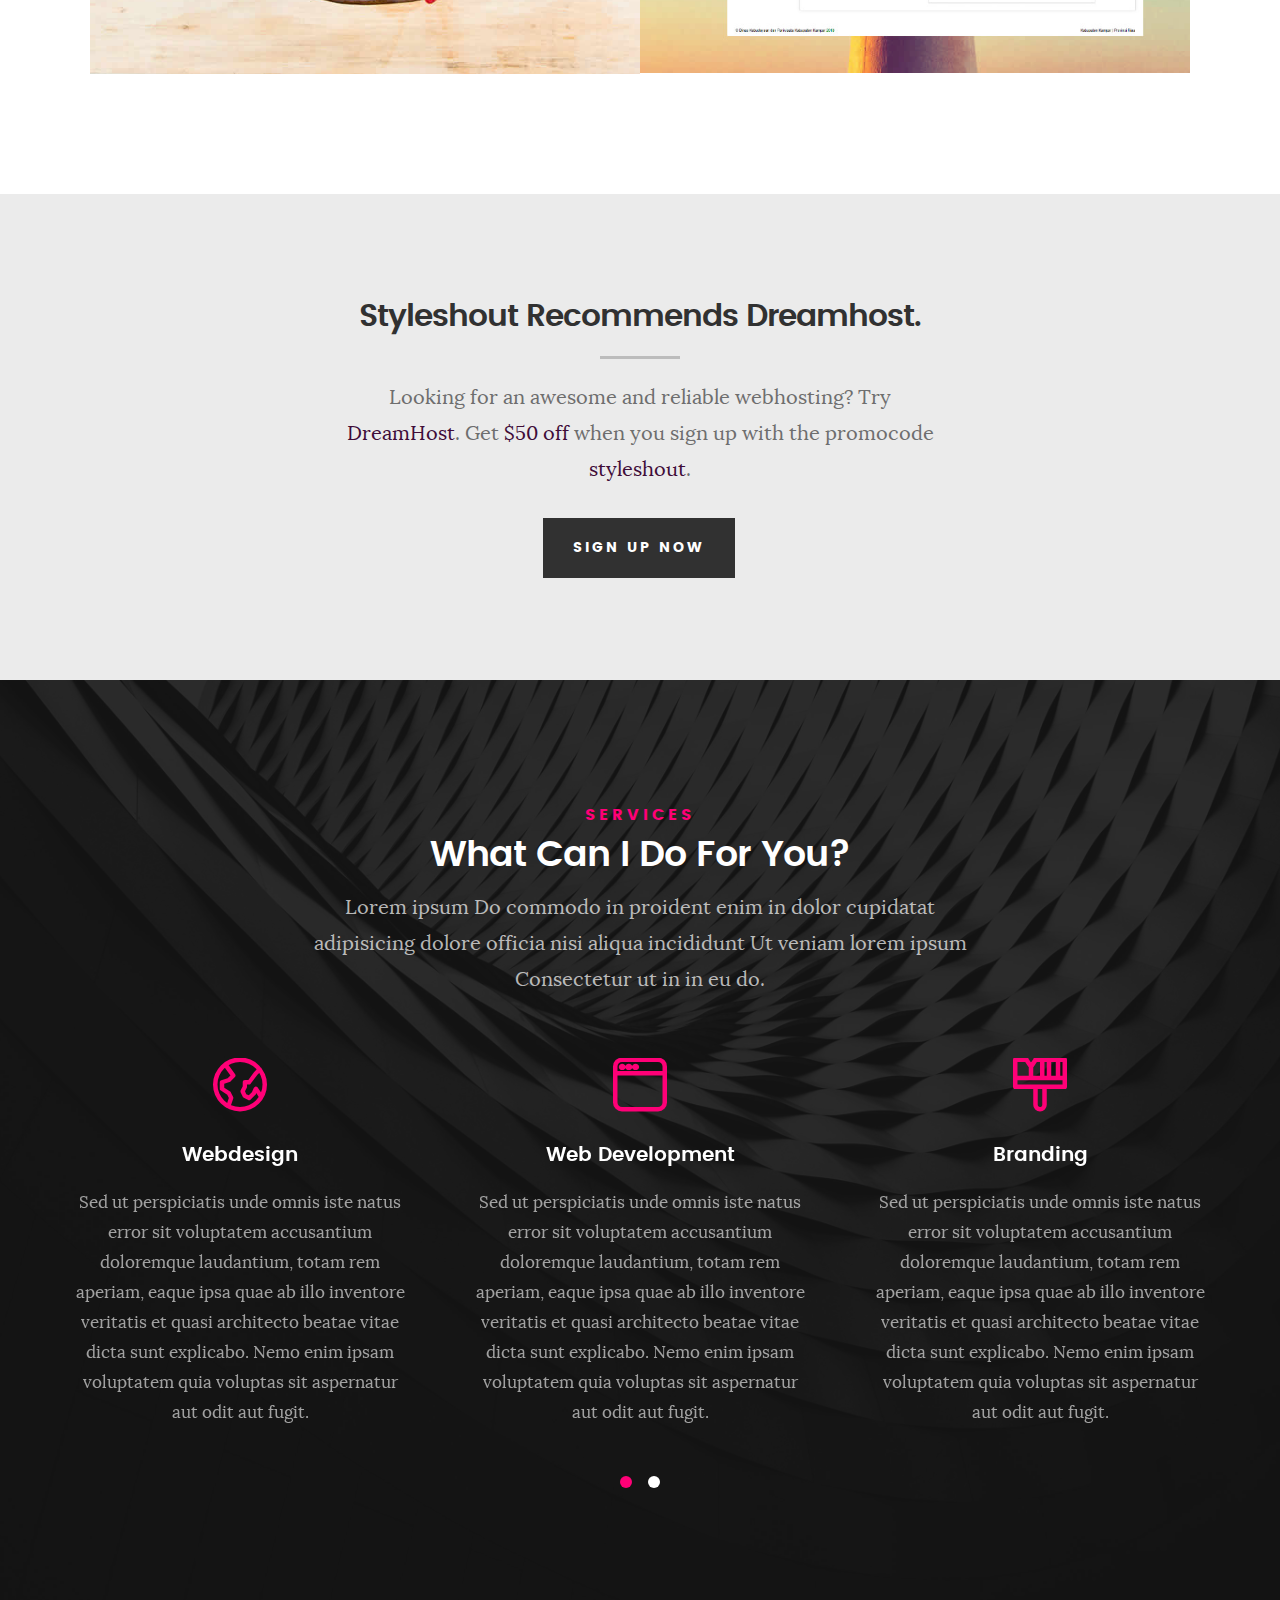
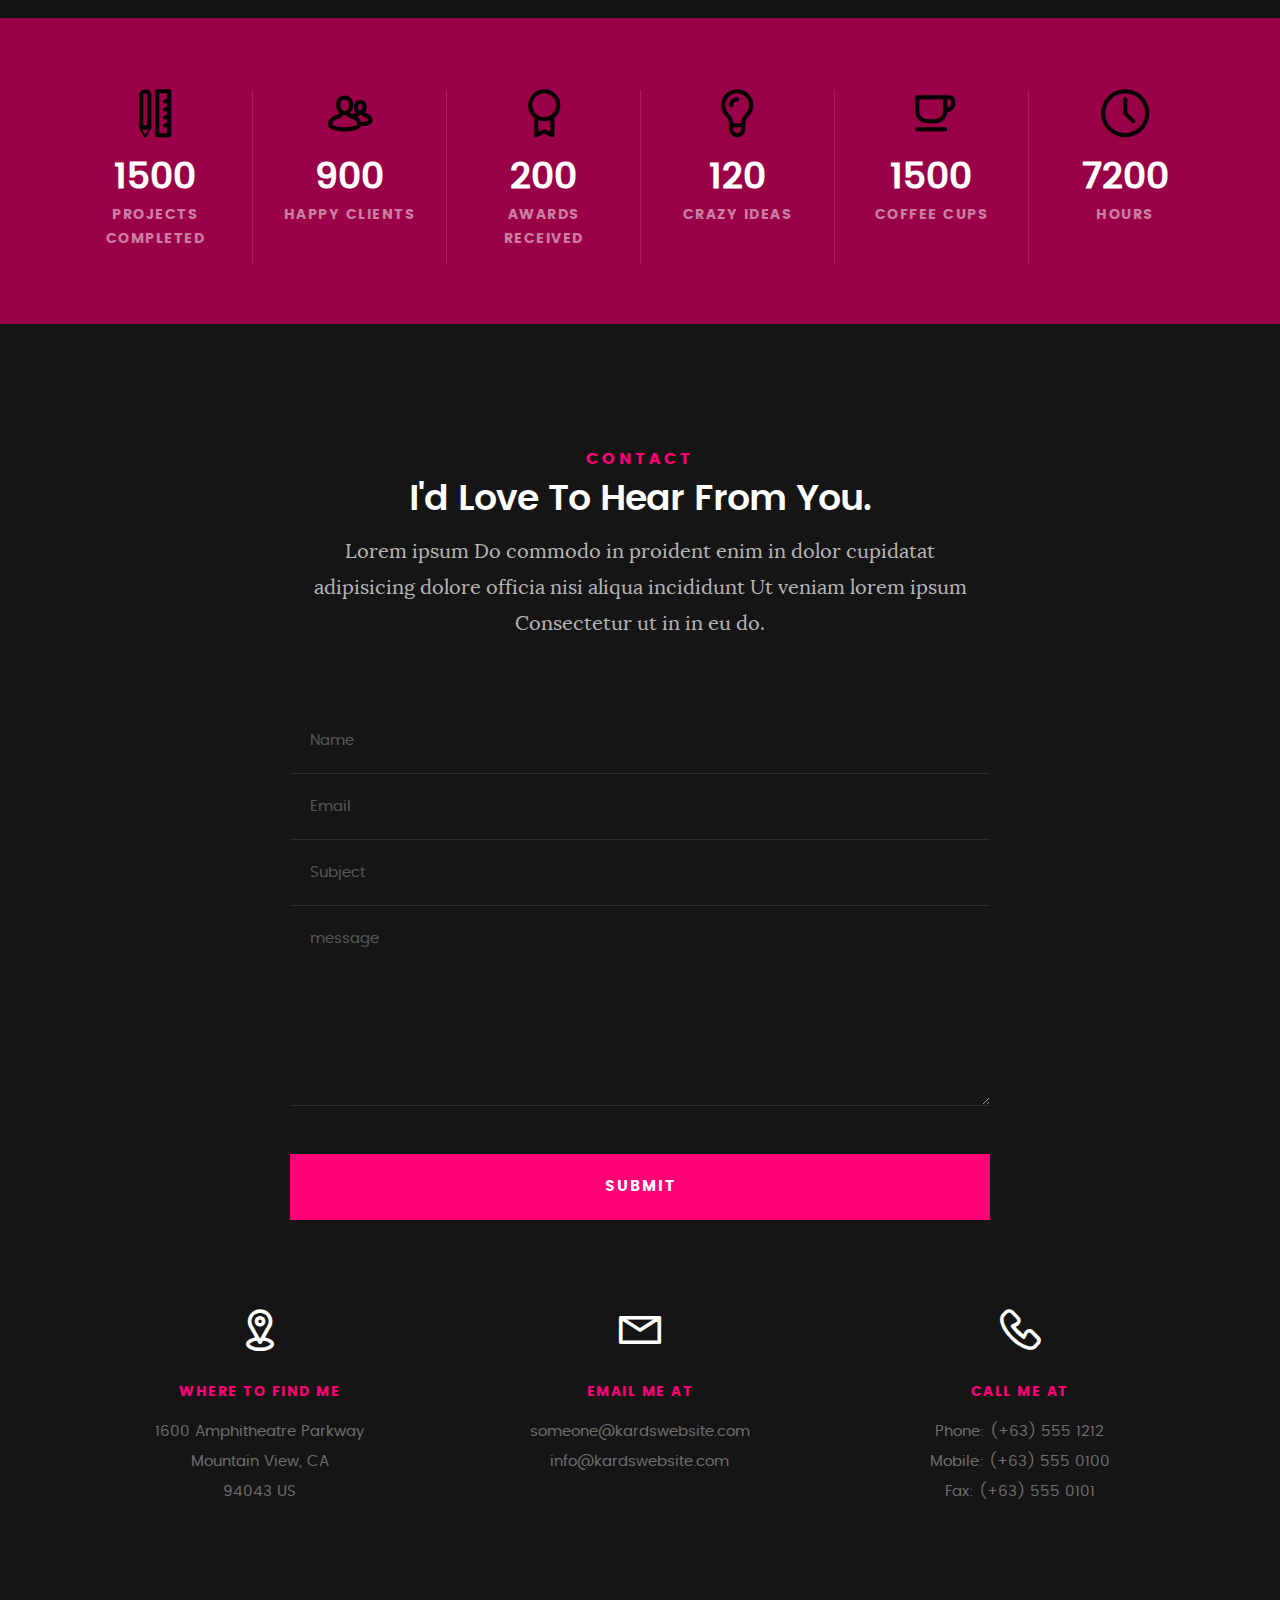
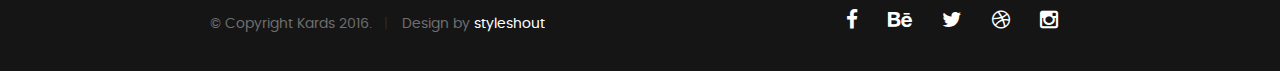
==== commit be2837e2: "added some files" ====
--- a/other/index.html
+++ b/other/index.html
@@ -417,13 +417,13 @@
 
 	        		<div class="bgrid folio-item">
 	               <div class="item-wrap">
-	               	<img src="images/portfolio/shutterbug.jpg" alt="Shutterbug">
+	               	<img src="images/portfolio/train2.jpg" alt="Shutterbug">
 	               	<a href="#modal-02" class="overlay">              		                  
 	                     <div class="folio-item-table">
 	                     	<div class="folio-item-cell">
-	                     		<h3 class="folio-title">Shutterbug</h3>	     					    
+	                     		<h3 class="folio-title">Agromedia</h3>	     					    
 		     					    	<span class="folio-types">
-		     					       	  Web Design
+		     					       	  Web Development
 		     					      </span>		     		
 		     					   </div> 	                      	
 	                     </div>                    
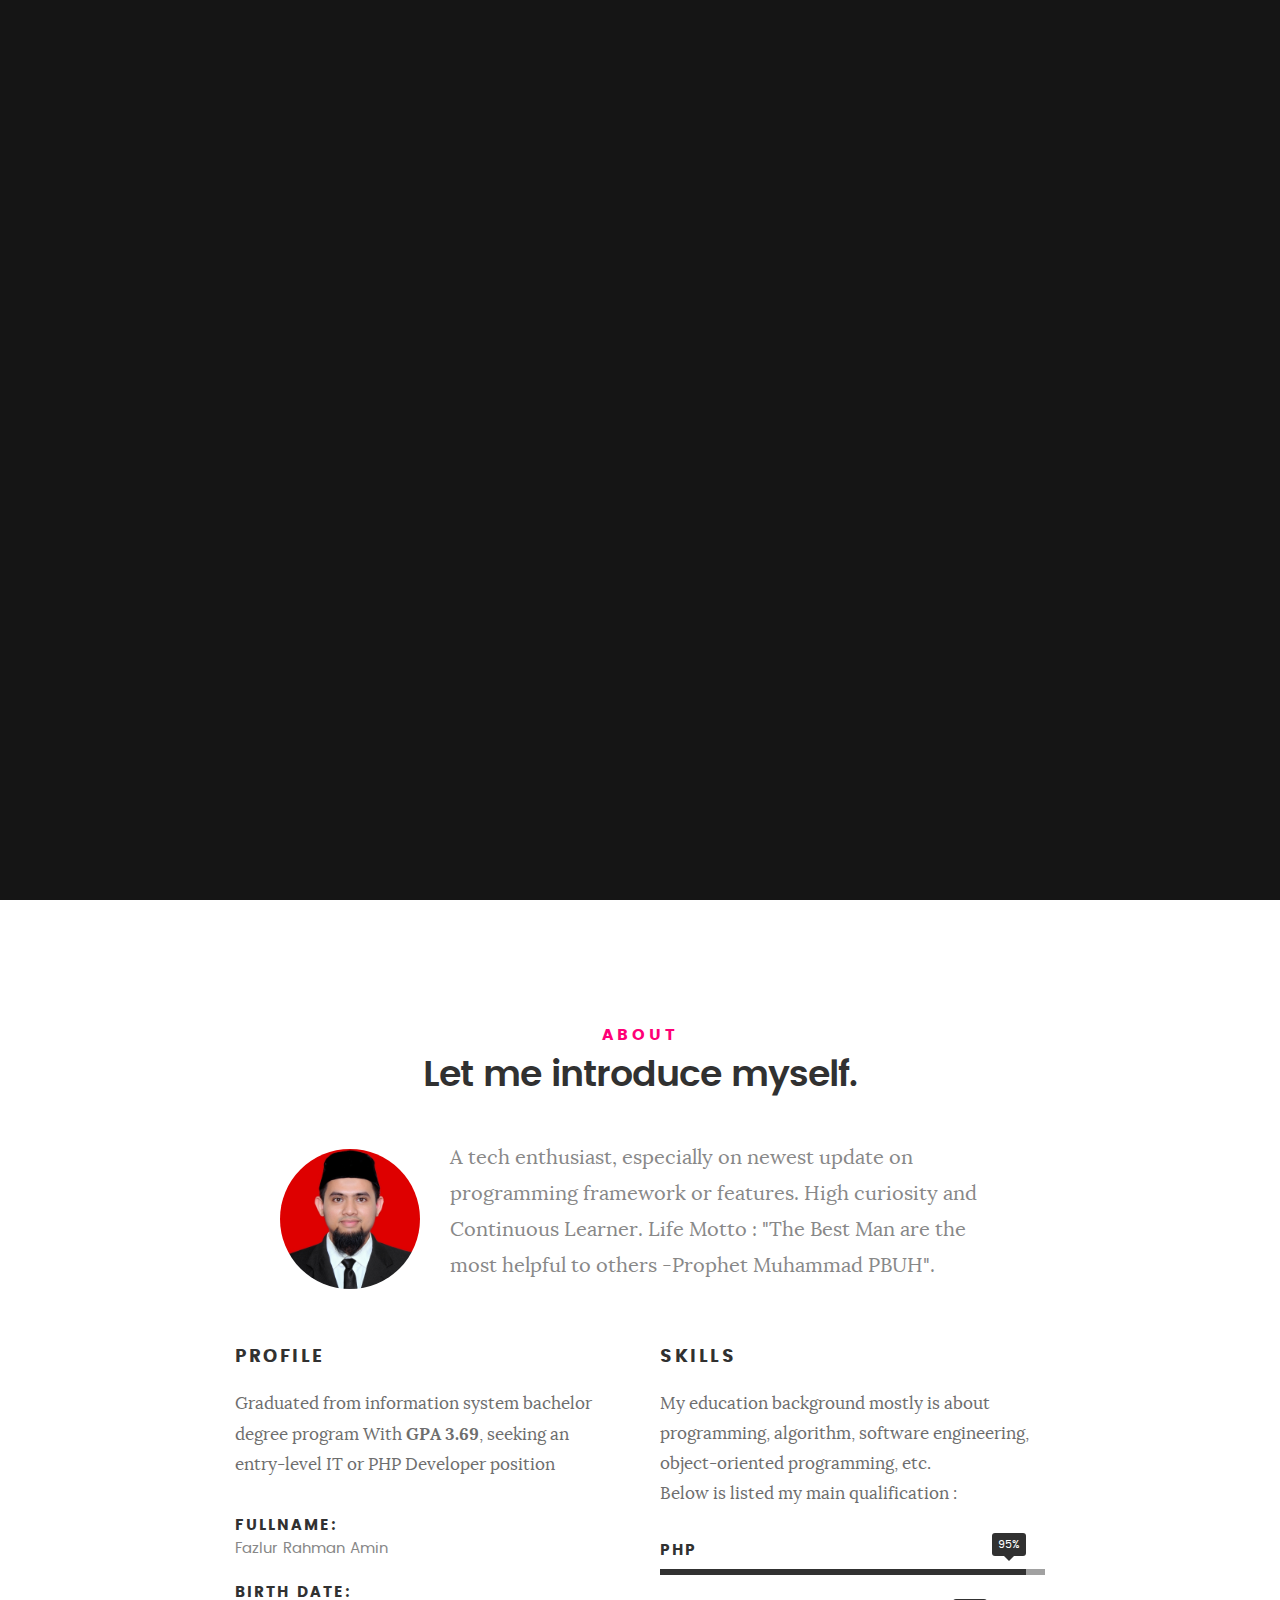
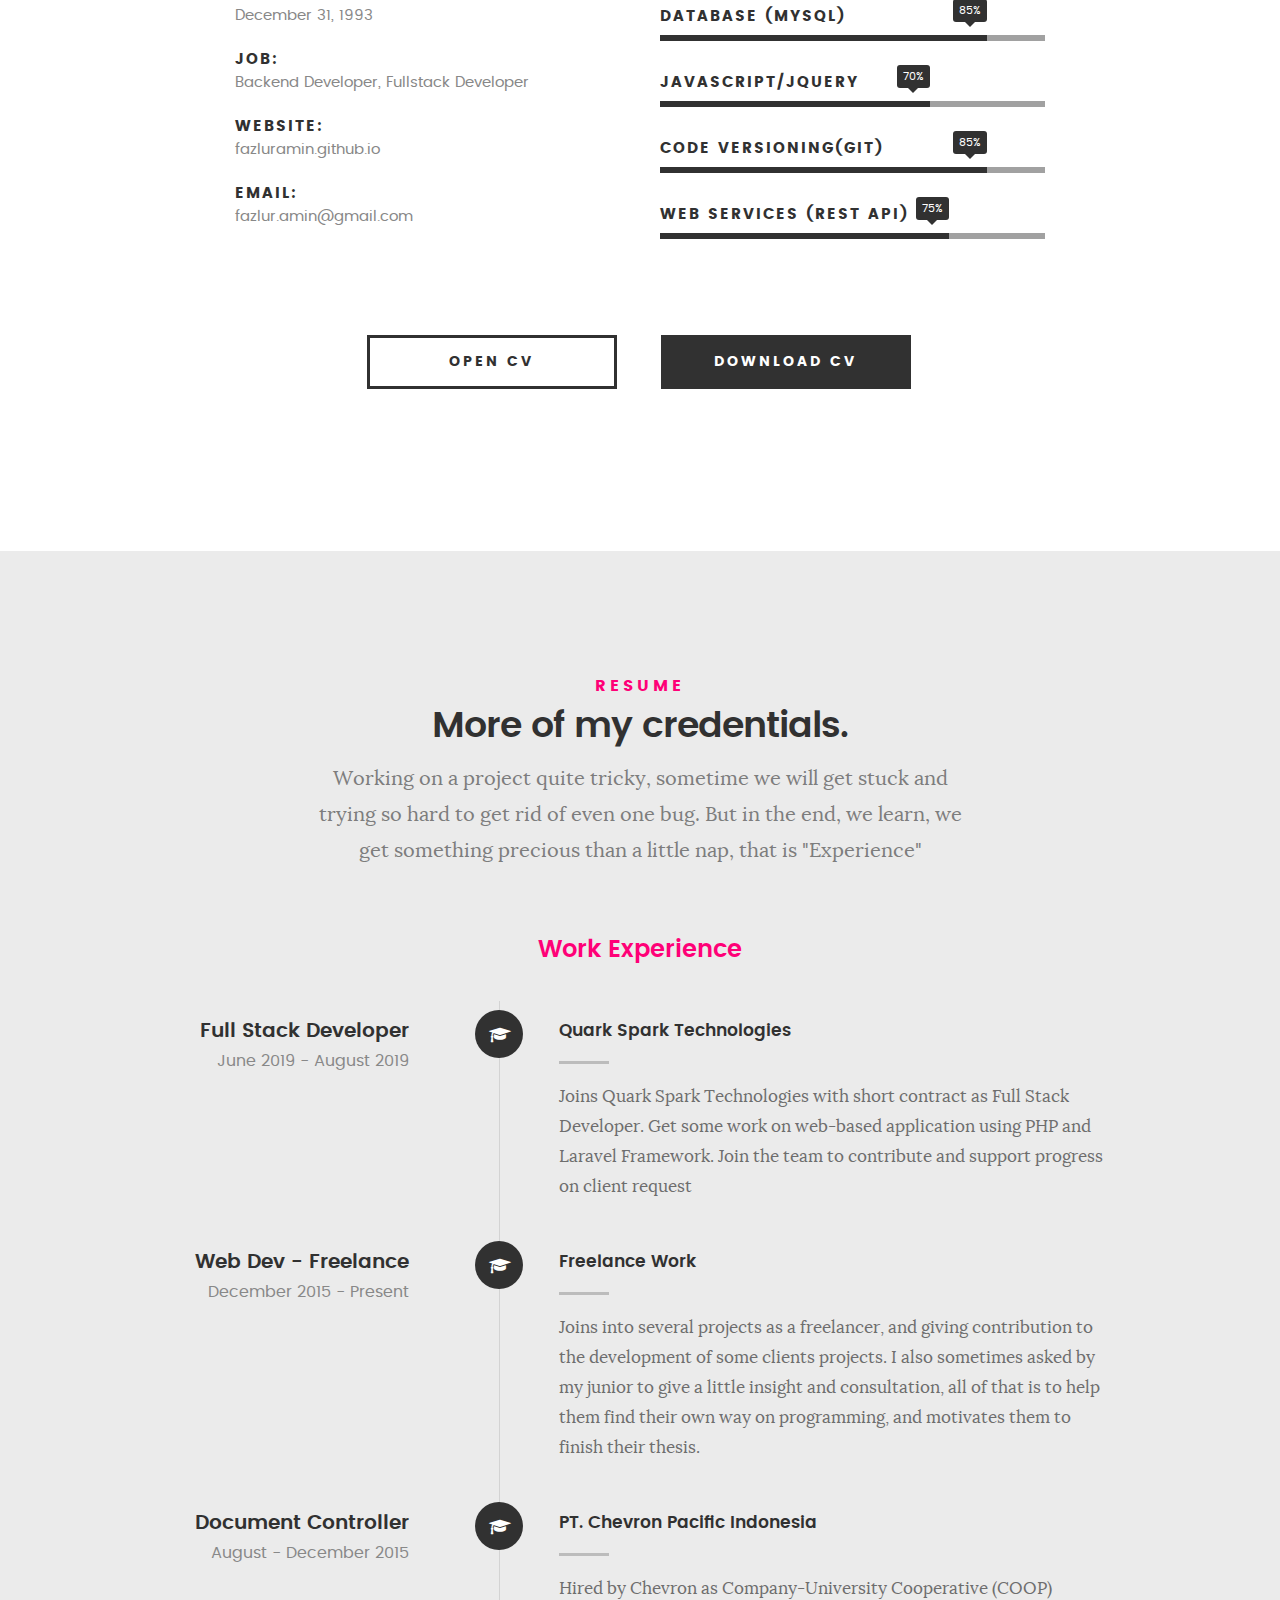
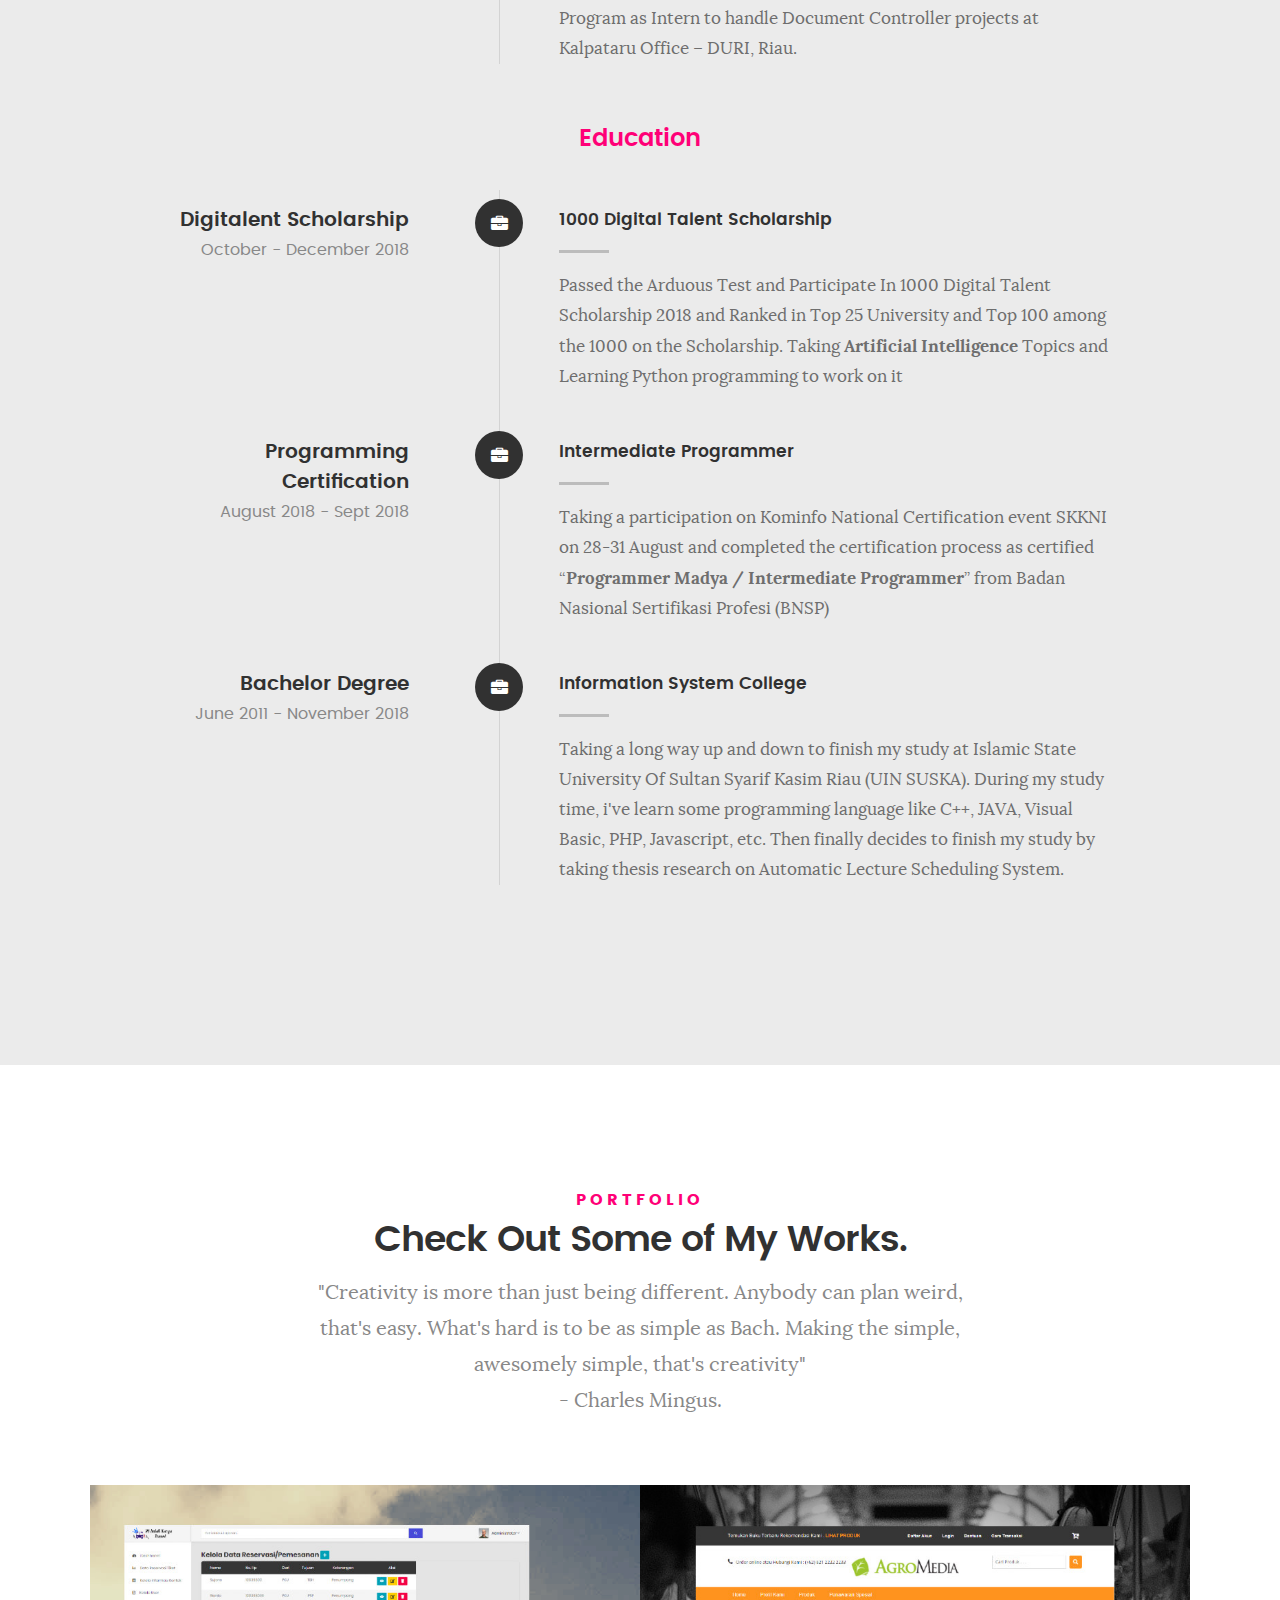
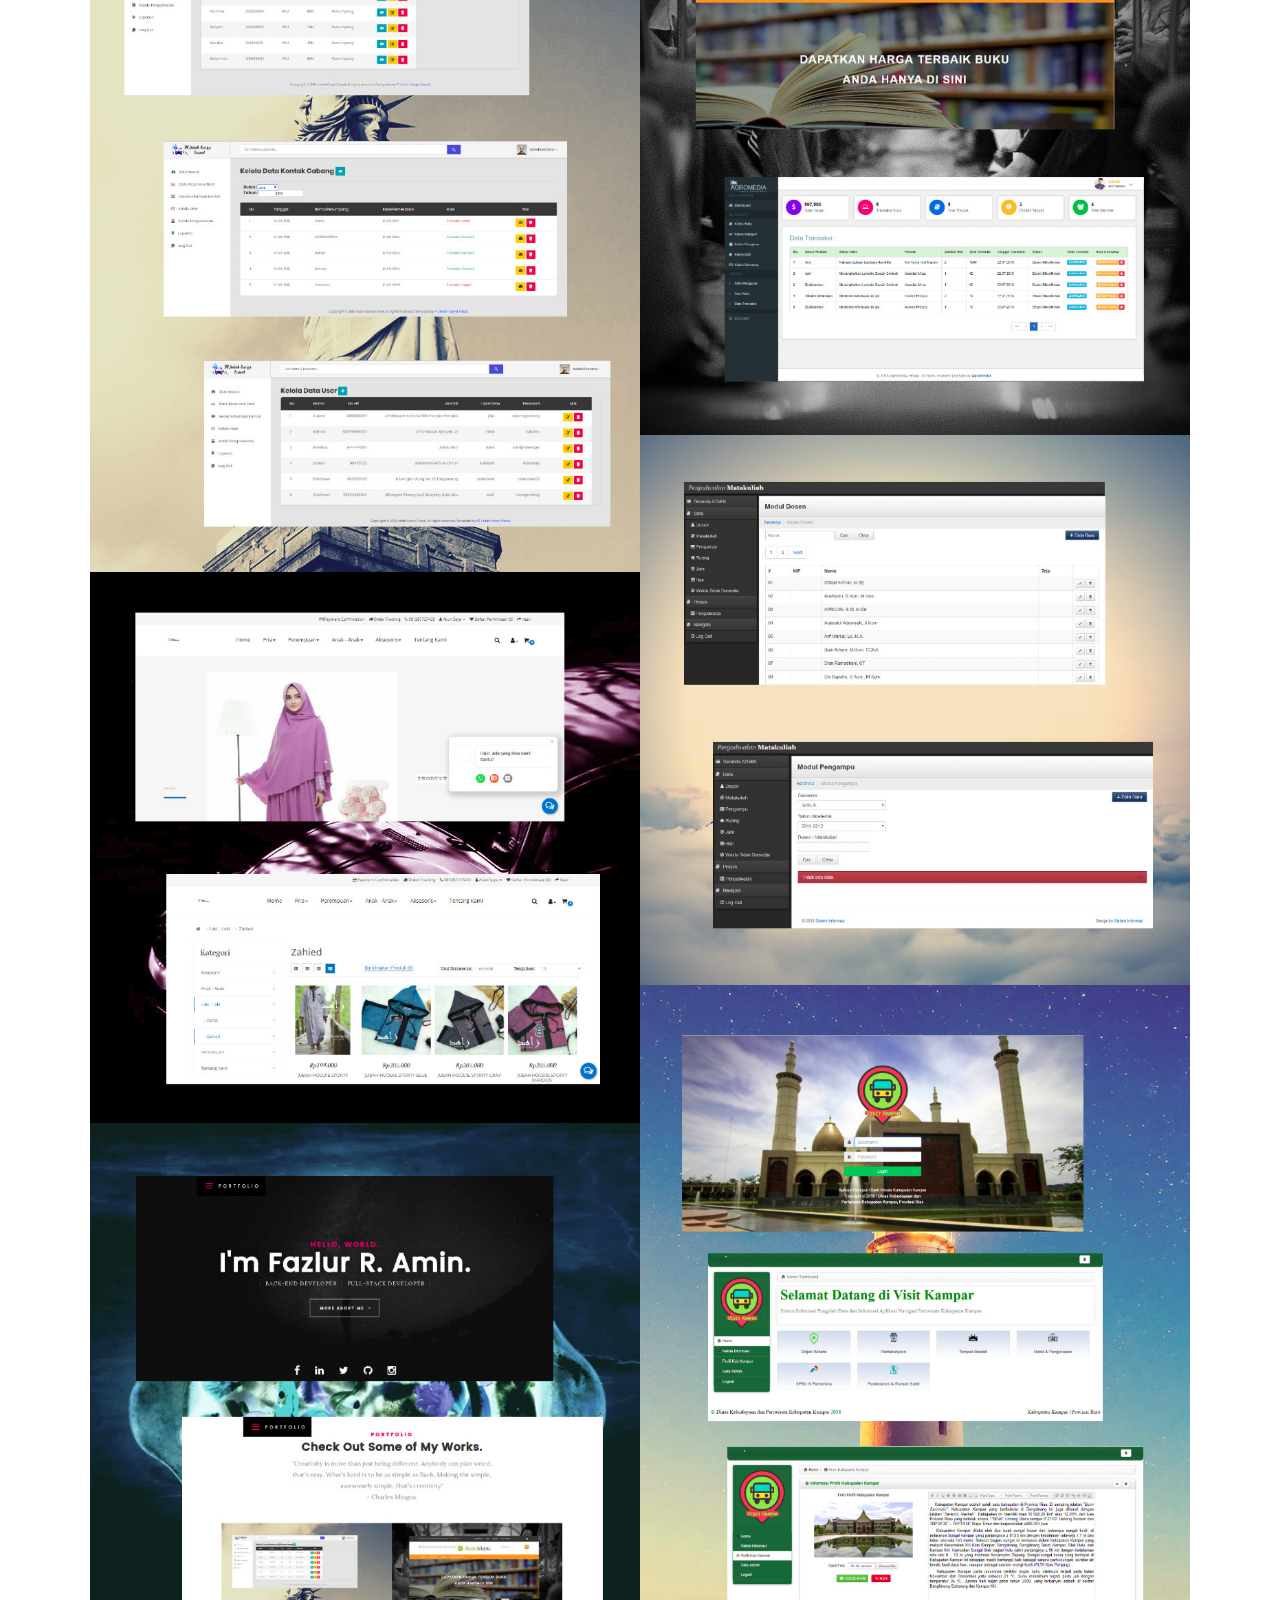
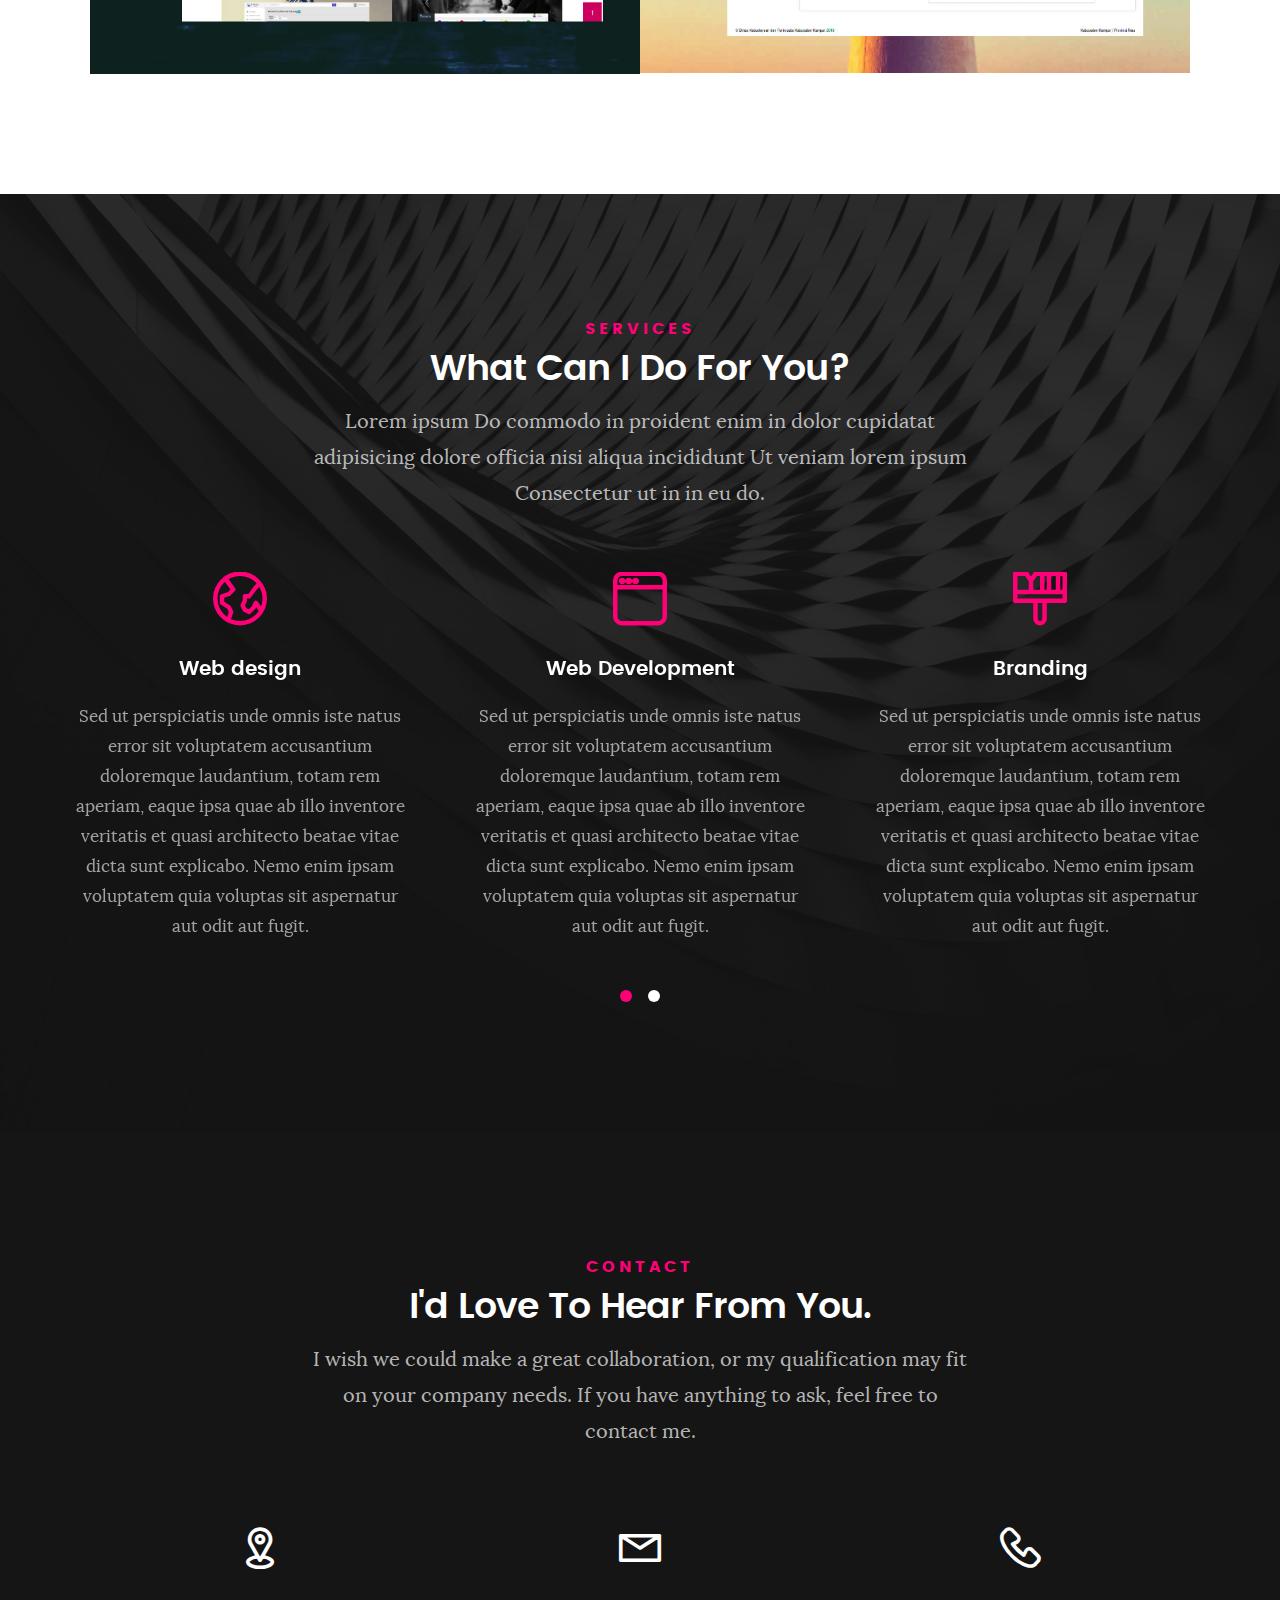
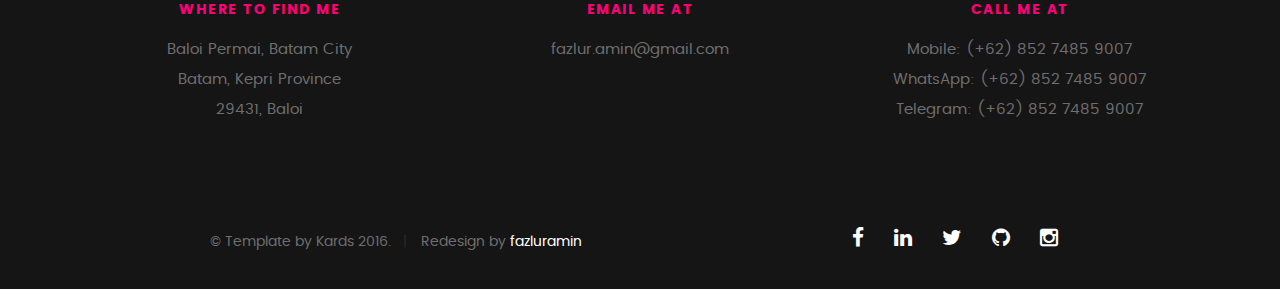
==== commit 56639c86: "added more Details" ====
--- a/other/index.html
+++ b/other/index.html
@@ -405,9 +405,9 @@
 	                  <a href="#modal-01" class="overlay">	                  	           
 	                     <div class="folio-item-table">
 	                     	<div class="folio-item-cell">
-		     					       <h3 class="folio-title">Liberty</h3>	     					    
+		     					       <h3 class="folio-title">Indah Karya Travel</h3>	     					    
 		     					    	 <span class="folio-types">
-		     					       	  Graphic Design
+		     					       	  Web Development
 		     					       </span>
 		     					   </div>	                      	
 	                     </div>                    
@@ -437,39 +437,7 @@
 	                  <a href="#modal-03" class="overlay">             		                  
 	                     <div class="folio-item-table">
 	                     	<div class="folio-item-cell">
-	                     		<h3 class="folio-title">Clouds</h3>	     					    
-		     					    	<span class="folio-types">
-		     					       	  Web Design
-		     					      </span>		     		
-		     					   </div> 	                      	
-	                     </div>                    
-	                  </a>
-	               </div>
-	        		</div> <!-- /folio-item -->
-
-	            <div class="bgrid folio-item">
-	               <div class="item-wrap">
-	               	<img src="images/portfolio/beetle.jpg" alt="Beetle">
-	                  <a href="#modal-04" class="overlay">                  	                 
-	                     <div class="folio-item-table">
-	                     	<div class="folio-item-cell">
-	                     		<h3 class="folio-title">Beetle</h3>	     					    
-		     					    	<span class="folio-types">
-		     					       	  Branding
-		     					      </span>		     		
-		     					   </div>  	                      	
-	                     </div>                    
-	                  </a>
-	               </div>
-	        		</div> <!-- /folio-item -->     
-
-	        		<div class="bgrid folio-item">
-	               <div class="item-wrap">
-	               	<img src="images/portfolio/lighthouse.jpg" alt="Lighthouse">
-	                  <a href="#modal-05" class="overlay">             		                  
-	                     <div class="folio-item-table">
-	                     	<div class="folio-item-cell">
-	                     		<h3 class="folio-title">Lighthouse</h3>	     					    
+	                     		<h3 class="folio-title">Lecture Scheduling System</h3>	     					    
 		     					    	<span class="folio-types">
 		     					       	  Web Development
 		     					      </span>		     		
@@ -481,13 +449,45 @@
 
 	            <div class="bgrid folio-item">
 	               <div class="item-wrap">
+	               	<img src="images/portfolio/beetle.jpg" alt="Beetle">
+	                  <a href="#modal-04" class="overlay">                  	                 
+	                     <div class="folio-item-table">
+	                     	<div class="folio-item-cell">
+	                     		<h3 class="folio-title">Griya Althafunnisa</h3>	     					    
+		     					    	<span class="folio-types">
+		     					       	  Backend Development
+		     					      </span>		     		
+		     					   </div>  	                      	
+	                     </div>                    
+	                  </a>
+	               </div>
+	        		</div> <!-- /folio-item -->     
+
+	        		<div class="bgrid folio-item">
+	               <div class="item-wrap">
+	               	<img src="images/portfolio/lighthouse.jpg" alt="Lighthouse">
+	                  <a href="#modal-05" class="overlay">             		                  
+	                     <div class="folio-item-table">
+	                     	<div class="folio-item-cell">
+	                     		<h3 class="folio-title">Visit Kampar</h3>	     					    
+		     					    	<span class="folio-types">
+		     					       	  Web Development
+		     					      </span>		     		
+		     					   </div> 	                      	
+	                     </div>                    
+	                  </a>
+	               </div>
+	        		</div> <!-- /folio-item -->
+
+	            <div class="bgrid folio-item">
+	               <div class="item-wrap">
 	               	<img src="images/portfolio/salad.jpg" alt="Salad">
 	                  <a href="#modal-06" class="overlay">
 	                     <div class="folio-item-table">
 	                     	<div class="folio-item-cell">
-	                     		<h3 class="folio-title">Salad</h3>	     					    
+	                     		<h3 class="folio-title">Fazlur's Portfolio</h3>	     					    
 		     					    	<span class="folio-types">
-		     					       	  Branding
+		     					       	  Personal Portfolio
 		     					      </span>		     		
 		     					   </div>	                      	
 	                     </div>                    
@@ -500,18 +500,18 @@
 	            <div id="modal-01" class="popup-modal slider mfp-hide">	
 
 				     	<div class="media">
-				     		<img src="images/portfolio/modals/m-liberty.jpg" alt="" />
+				     		<img src="images/portfolio/modals/m-liberty1.jpg" alt="" />
 				     	</div>      	
 
 					   <div class="description-box">
-					      <h4>Liberty</h4>		      
-					      <p>Proin gravida nibh vel velit auctor aliquet. Aenean sollicitudin, lorem quis bibendum auctor, nisi elit consequat ipsum, nec sagittis sem nibh id elit.</p>
+					      <h4>Indah Karya Travel</h4>		      
+					      <p>One of my client asked me to create an internal website for recording their own transaction and their other outlet from other cities</p>
 
 					      <div class="categories">Web Development</div>			               
 					   </div>
 
 			         <div class="link-box">
-			            <a href="http://www.behance.net">Details</a>
+			            <a href="https://github.com/fazluramin/html-indah-karya-travel" target="_blank">Details</a>
 					      <a href="#" class="popup-modal-dismiss">Close</a>
 			         </div>		      
 
@@ -520,98 +520,101 @@
 				   <div id="modal-02" class="popup-modal slider mfp-hide">	
 
 				     	<div class="media">
-				     		<img src="images/portfolio/modals/m-shutterbug.jpg" alt="" />
+				     		<img src="images/portfolio/modals/m-shutterbug1.jpg" alt="" />
 				     	</div>      	
 
 					   <div class="description-box">
-					      <h4>Shutterbug</h4>		      
-					      <p>Proin gravida nibh vel velit auctor aliquet. Aenean sollicitudin, lorem quis bibendum auctor, nisi elit consequat ipsum, nec sagittis sem nibh id elit.</p>
+					      <h4>Agromedia</h4>		      
+					      <p>Helps a company named Agromedia to develop website, and help them to build an interactive selling platform to market their products. 
+							  The company producs is books and digital printing.</p>
+
+					      <div class="categories">Web Development</div>			               
+					   </div>
+
+			         <div class="link-box">
+			            <a href="https://github.com/fazluramin/php-native-agromedia" target="_blank">Details</a>
+					      <a href="#" class="popup-modal-dismiss">Close</a>
+			         </div>		      
+
+				   </div> <!-- /modal-02 -->
+
+				   <div id="modal-03" class="popup-modal slider mfp-hide">	
+
+				     	<div class="media">
+				     		<img src="images/portfolio/modals/m-clouds1.jpg" alt="" />
+				     	</div>      	
+
+					   <div class="description-box">
+					      <h4>Lecture Scheduling System</h4>		      
+					      <p>I pick this topic as my Bachelor Degree Thesis, and develop the system by using Codeigniter, and the combination of rule-based algorithm.</p>
 
 					      <div class="categories">Web Design</div>			               
 					   </div>
 
 			         <div class="link-box">
-			            <a href="http://www.behance.net">Details</a>
+			            <a href="https://github.com/fazluramin/ci-auto-scheduling-rule-based" target="_blank">Details</a>
 					      <a href="#" class="popup-modal-dismiss">Close</a>
 			         </div>		      
 
-				   </div> <!-- /modal-02 -->
-
-				   <div id="modal-03" class="popup-modal slider mfp-hide">	
+				   </div> <!-- /modal-03 -->
+
+				   <div id="modal-04" class="popup-modal slider mfp-hide">	
 
 				     	<div class="media">
-				     		<img src="images/portfolio/modals/m-clouds.jpg" alt="" />
+				     		<img src="images/portfolio/modals/m-beetle1.jpg" alt="" />
 				     	</div>      	
 
 					   <div class="description-box">
-					      <h4>Clouds</h4>		      
-					      <p>Proin gravida nibh vel velit auctor aliquet. Aenean sollicitudin, lorem quis bibendum auctor, nisi elit consequat ipsum, nec sagittis sem nibh id elit.</p>
-
-					      <div class="categories">Web Design</div>			               
+					      <h4>Griya Althafunnisa</h4>		      
+					      <p>Built by using an Opensource "Open Cart CMS", the project seeks the full feature and function proposed by the CMS.
+							  On this project i am join on creating some logic on the backend, and giving consultancy about the system's bussiness process
+						  </p>
+
+					      <div class="categories">Branding</div>			               
 					   </div>
 
 			         <div class="link-box">
-			            <a href="http://www.behance.net">Details</a>
+			            <a href="http://www.griyaalthafunnisa.com/" target="_blank">Details</a>
 					      <a href="#" class="popup-modal-dismiss">Close</a>
 			         </div>		      
 
-				   </div> <!-- /modal-03 -->
-
-				   <div id="modal-04" class="popup-modal slider mfp-hide">	
+				   </div> <!-- /modal-04 -->
+
+				   <div id="modal-05" class="popup-modal slider mfp-hide">	
 
 				     	<div class="media">
-				     		<img src="images/portfolio/modals/m-beetle.jpg" alt="" />
+				     		<img src="images/portfolio/modals/m-lighthouse1.jpg" alt="" />
 				     	</div>      	
 
 					   <div class="description-box">
-					      <h4>Beetle</h4>		      
-					      <p>Proin gravida nibh vel velit auctor aliquet. Aenean sollicitudin, lorem quis bibendum auctor, nisi elit consequat ipsum, nec sagittis sem nibh id elit.</p>
-
-					      <div class="categories">Branding</div>			               
+					      <h4>Visit Kampar</h4>		      
+					      <p>By integrating with Google Maps API, the clients request to implements the API into their own City Portfolio</p>
+
+					      <div class="categories">Web Development</div>			               
 					   </div>
 
 			         <div class="link-box">
-			            <a href="http://www.behance.net">Details</a>
+			            <a href="https://github.com/fazluramin/gmaps-api-web-lingga" target="_blank">Details</a>
 					      <a href="#" class="popup-modal-dismiss">Close</a>
 			         </div>		      
 
-				   </div> <!-- /modal-04 -->
-
-				   <div id="modal-05" class="popup-modal slider mfp-hide">	
+				   </div> <!-- /modal-05 -->
+
+				   <div id="modal-06" class="popup-modal slider mfp-hide">	
 
 				     	<div class="media">
-				     		<img src="images/portfolio/modals/m-lighthouse.jpg" alt="" />
+				     		<img src="images/portfolio/modals/m-salad1.jpg" alt="" />
 				     	</div>      	
 
 					   <div class="description-box">
-					      <h4>Lighthouse</h4>		      
-					      <p>Proin gravida nibh vel velit auctor aliquet. Aenean sollicitudin, lorem quis bibendum auctor, nisi elit consequat ipsum, nec sagittis sem nibh id elit.</p>
-
-					      <div class="categories">Web Development</div>			               
+					      <h4>Fazlur's Portfolio</h4>		      
+					      <p>I have finished developing my own porfolio websites using combination of free templates and Github Pages and host the website to fazluramin.github.io</p>
+
+					      <div class="categories">Personal Portfolio</div>			               
 					   </div>
 
 			         <div class="link-box">
-			            <a href="http://www.behance.net">Details</a>
-					      <a href="#" class="popup-modal-dismiss">Close</a>
-			         </div>		      
-
-				   </div> <!-- /modal-05 -->
-
-				   <div id="modal-06" class="popup-modal slider mfp-hide">	
-
-				     	<div class="media">
-				     		<img src="images/portfolio/modals/m-salad.jpg" alt="" />
-				     	</div>      	
-
-					   <div class="description-box">
-					      <h4>Salad</h4>		      
-					      <p>Proin gravida nibh vel velit auctor aliquet. Aenean sollicitudin, lorem quis bibendum auctor, nisi elit consequat ipsum, nec sagittis sem nibh id elit.</p>
-
-					      <div class="categories">Branding</div>			               
-					   </div>
-
-			         <div class="link-box">
-			            <a href="http://www.behance.net">Details</a>
+			            <a href="http://fazluramin.github.io" target="_blank">Details</a>
 					      <a href="#" class="popup-modal-dismiss">Close</a>
 			         </div>		      
 
@@ -630,33 +633,6 @@
 	</section> <!-- /portfolio --> 
 
 
-	<!-- CTA Section
-   ================================================== -->
-	<section id="cta" class="grey-section">
-
-   	<div class="row cta-content">
-
-   		<div class="col-twelve section-ads">  
-
-	     		<h2 class="h01"><a href="http://www.dreamhost.com/r.cgi?287326|STYLESHOUT">Styleshout Recommends Dreamhost.</a></h2>
-
-		      <p class="lead">
-		      Looking for an awesome and reliable webhosting? Try <a href="http://www.dreamhost.com/r.cgi?287326|STYLESHOUT"><span>DreamHost</span></a>.
-				Get <span>$50 off</span> when you sign up with the promocode <span>styleshout</span>. 
-				<!-- Simply type	the promocode in the box labeled “Promo Code” when placing your order. -->	
-				</p>
-
-				<div class="action">
-			      <a class="button button-primary large" href="http://www.dreamhost.com/r.cgi?287326|STYLESHOUT">Sign Up Now</a>
-		      </div>		     	
-
-   		</div>
-
-   	</div> <!-- /cta-content -->
-
-   </section> <!-- /cta --> 
-
-	
 	<!-- services Section
    ================================================== -->
 	<section id="services">
@@ -678,13 +654,13 @@
 
    		<div id="owl-slider" class="owl-carousel services-list">
 
-	      	<div class="service">	
+	      		<div class="service">	
 
 	      		<span class="icon"><i class="icon-earth"></i></span>            
 
 	            <div class="service-content">	
 
-	            	 <h3>Webdesign</h3>
+	            	 <h3>Web design</h3>
 
 		            <p class="desc">Sed ut perspiciatis unde omnis iste natus error sit voluptatem accusantium doloremque laudantium, totam rem aperiam, eaque ipsa quae ab illo inventore veritatis et quasi architecto beatae vitae dicta sunt explicabo. Nemo enim ipsam voluptatem quia voluptas sit aspernatur aut odit aut fugit.
 	         		</p>
@@ -774,119 +750,6 @@
 		
 	</section> <!-- /services -->	
 
-
-	<!-- stats Section
-   ================================================== -->
-	<section id="stats" class="count-up">
-
-		<div class="row">
-			<div class="col-twelve">
-
-				<div class="block-1-6 block-s-1-3 block-tab-1-2 block-mob-full stats-list">
-
-					<div class="bgrid stat">
-
-						<div class="icon-part">
-							<i class="icon-pencil-ruler"></i>
-						</div>
-
-						<h3 class="stat-count">
-							1500
-						</h3>
-
-						<h5 class="stat-title">
-							Projects Completed
-						</h5>
-
-					</div> <!-- /stat -->					
-
-					<div class="bgrid stat">
-
-						<div class="icon-part">
-							<i class="icon-users"></i>
-						</div>
-
-						<h3 class="stat-count">
-							900
-						</h3>
-
-						<h5 class="stat-title">
-							Happy Clients
-						</h5>
-
-					</div> <!-- /stat -->
-
-					<div class="bgrid stat">
-
-						<div class="icon-part">
-							<i class="icon-badge"></i>
-						</div>
-
-						<h3 class="stat-count">
-							200
-						</h3>
-
-						<h5 class="stat-title">
-							Awards Received
-						</h5>
-
-					</div> <!-- /stat -->									
-
-					<div class="bgrid stat">
-
-						<div class="icon-part">
-							<i class="icon-light-bulb"></i>
-						</div>
-
-						<h3 class="stat-count">
-							120
-						</h3>
-
-						<h5 class="stat-title">
-							Crazy Ideas
-						</h5>
-
-					</div> <!-- /stat -->
-
-					<div class="bgrid stat">
-
-						<div class="icon-part">
-							<i class="icon-cup"></i>
-						</div>
-
-						<h3 class="stat-count">
-							1500
-						</h3>
-
-						<h5 class="stat-title">
-							Coffee Cups
-						</h5>
-
-					</div> <!-- /stat -->
-
-					<div class="bgrid stat">
-
-						<div class="icon-part">
-							<i class="icon-clock"></i>
-						</div>
-
-						<h3 class="stat-count">
-							7200
-						</h3>
-
-						<h5 class="stat-title">
-							Hours
-						</h5>
-
-					</div> <!-- /stat -->
-
-				</div> <!-- /stats-list -->
-
-			</div> <!-- /twelve -->
-		</div> <!-- /row -->
-
-	</section> <!-- /stats -->
-
 	
    <!-- contact
    ================================================== -->
@@ -898,57 +761,13 @@
    			<h5>Contact</h5>
    			<h1>I'd Love To Hear From You.</h1>
 
-   			<p class="lead">Lorem ipsum Do commodo in proident enim in dolor cupidatat adipisicing dolore officia nisi aliqua incididunt Ut veniam lorem ipsum Consectetur ut in in eu do.</p>
+   			<p class="lead">I wish we could make a great collaboration, or my qualification may fit on your company needs. 
+				If you have anything to ask, feel free to contact me. 
+			   </p>
 
    		</div> 
    	</div> <!-- /section-intro -->
 
-   	<div class="row contact-form">
-
-   		<div class="col-twelve">
-
-            <!-- form -->
-            <form name="contactForm" id="contactForm" method="post" action="">
-      			<fieldset>
-
-                  <div class="form-field">
- 						   <input name="contactName" type="text" id="contactName" placeholder="Name" value="" minlength="2" required="">
-                  </div>
-                  <div class="form-field">
-	      			   <input name="contactEmail" type="email" id="contactEmail" placeholder="Email" value="" required="">
-	               </div>
-                  <div class="form-field">
-	     				   <input name="contactSubject" type="text" id="contactSubject" placeholder="Subject" value="">
-	               </div>                       
-                  <div class="form-field">
-	                 	<textarea name="contactMessage" id="contactMessage" placeholder="message" rows="10" cols="50" required=""></textarea>
-	               </div>                      
-                 <div class="form-field">
-                     <button class="submitform">Submit</button>
-                     <div id="submit-loader">
-                        <div class="text-loader">Sending...</div>                             
-       				      <div class="s-loader">
-								  	<div class="bounce1"></div>
-								  	<div class="bounce2"></div>
-								  	<div class="bounce3"></div>
-								</div>
-							</div>
-                  </div>
-
-      			</fieldset>
-      		</form> <!-- Form End -->
-
-            <!-- contact-warning -->
-            <div id="message-warning">            	
-            </div>            
-            <!-- contact-success -->
-      		<div id="message-success">
-               <i class="fa fa-check"></i>Your message was sent, thank you!<br>
-      		</div>
-
-         </div> <!-- /col-twelve -->
-   		
-   	</div> <!-- /contact-form -->
 
    	<div class="row contact-info">
 
@@ -961,9 +780,9 @@
    			<h5>Where to find me</h5>
 
    			<p>
-            1600 Amphitheatre Parkway<br>
-            Mountain View, CA<br>
-            94043 US
+            Baloi Permai, Batam City<br>
+            Batam, Kepri Province<br>
+            29431, Baloi
             </p>
 
    		</div>
@@ -976,8 +795,7 @@
 
    			<h5>Email Me At</h5>
 
-   			<p>someone@kardswebsite.com<br>
-			   	info@kardswebsite.com			     
+   			<p>fazlur.amin@gmail.com				     
 			   </p>
 
    		</div>
@@ -990,9 +808,9 @@
 
    			<h5>Call Me At</h5>
 
-   			<p>Phone: (+63) 555 1212<br>
-			   	Mobile: (+63) 555 0100<br>
-			     	Fax: (+63) 555 0101
+   			<p>Mobile: (+62) 852 7485 9007<br>
+			   	WhatsApp: (+62) 852 7485 9007<br>
+			     	Telegram: (+62) 852 7485 9007
 			   </p>
 
    		</div>
@@ -1011,19 +829,19 @@
      		<div class="col-six tab-full pull-right social">
 
      			<ul class="footer-social">        
-			      <li><a href="#"><i class="fa fa-facebook"></i></a></li>
-			      <li><a href="#"><i class="fa fa-behance"></i></a></li>
-			      <li><a href="#"><i class="fa fa-twitter"></i></a></li>
-			      <li><a href="#"><i class="fa fa-dribbble"></i></a></li>
-			      <li><a href="#"><i class="fa fa-instagram"></i></a></li>
+					<li><a href="https://www.facebook.com/psapap" target="_blank"><i class="fa fa-facebook"></i></a></li>
+					<li><a href="https://linkedin.com/in/fazluramin" target="_blank"><i class="fa fa-linkedin"></i></a></li>
+					<li><a href="https://twitter.com/fazluramin" target="_blank"><i class="fa fa-twitter"></i></a></li>
+					<li><a href="https://github.com/fazluramin" target="_blank"><i class="fa fa-github"></i></a></li>
+					<li><a href="https://instagram.com/fazluramin" target="_blank"><i class="fa fa-instagram"></i></a></li>
 			   </ul> 
 	      		
 	      </div>
 
       	<div class="col-six tab-full">
 	      	<div class="copyright">
-		        	<span>© Copyright Kards 2016.</span> 
-		        	<span>Design by <a href="http://www.styleshout.com/">styleshout</a></span>	         	
+		        	<span>© Template by Kards 2016.</span> 
+		        	<span>Redesign by <a href="http://fazluramin.github.io">fazluramin</a></span>	         	
 		         </div>		                  
 	      	</div>
 
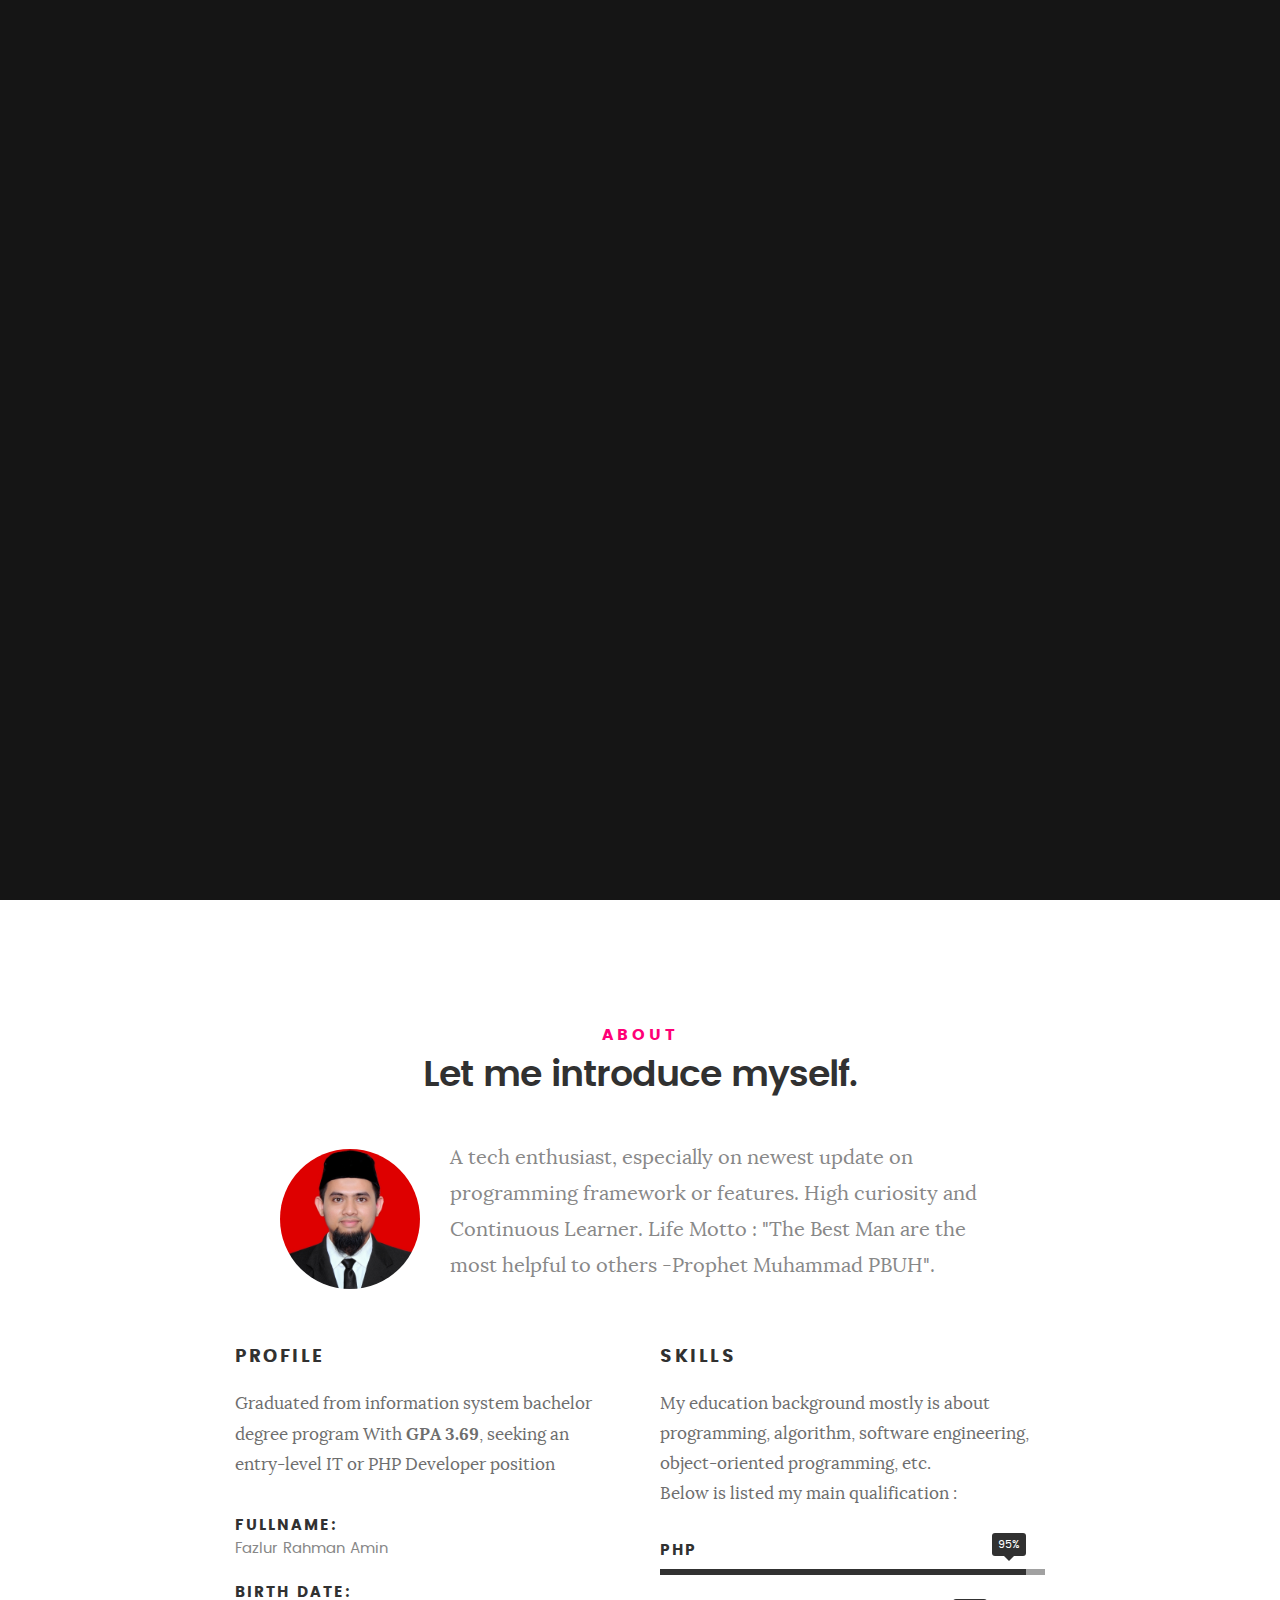
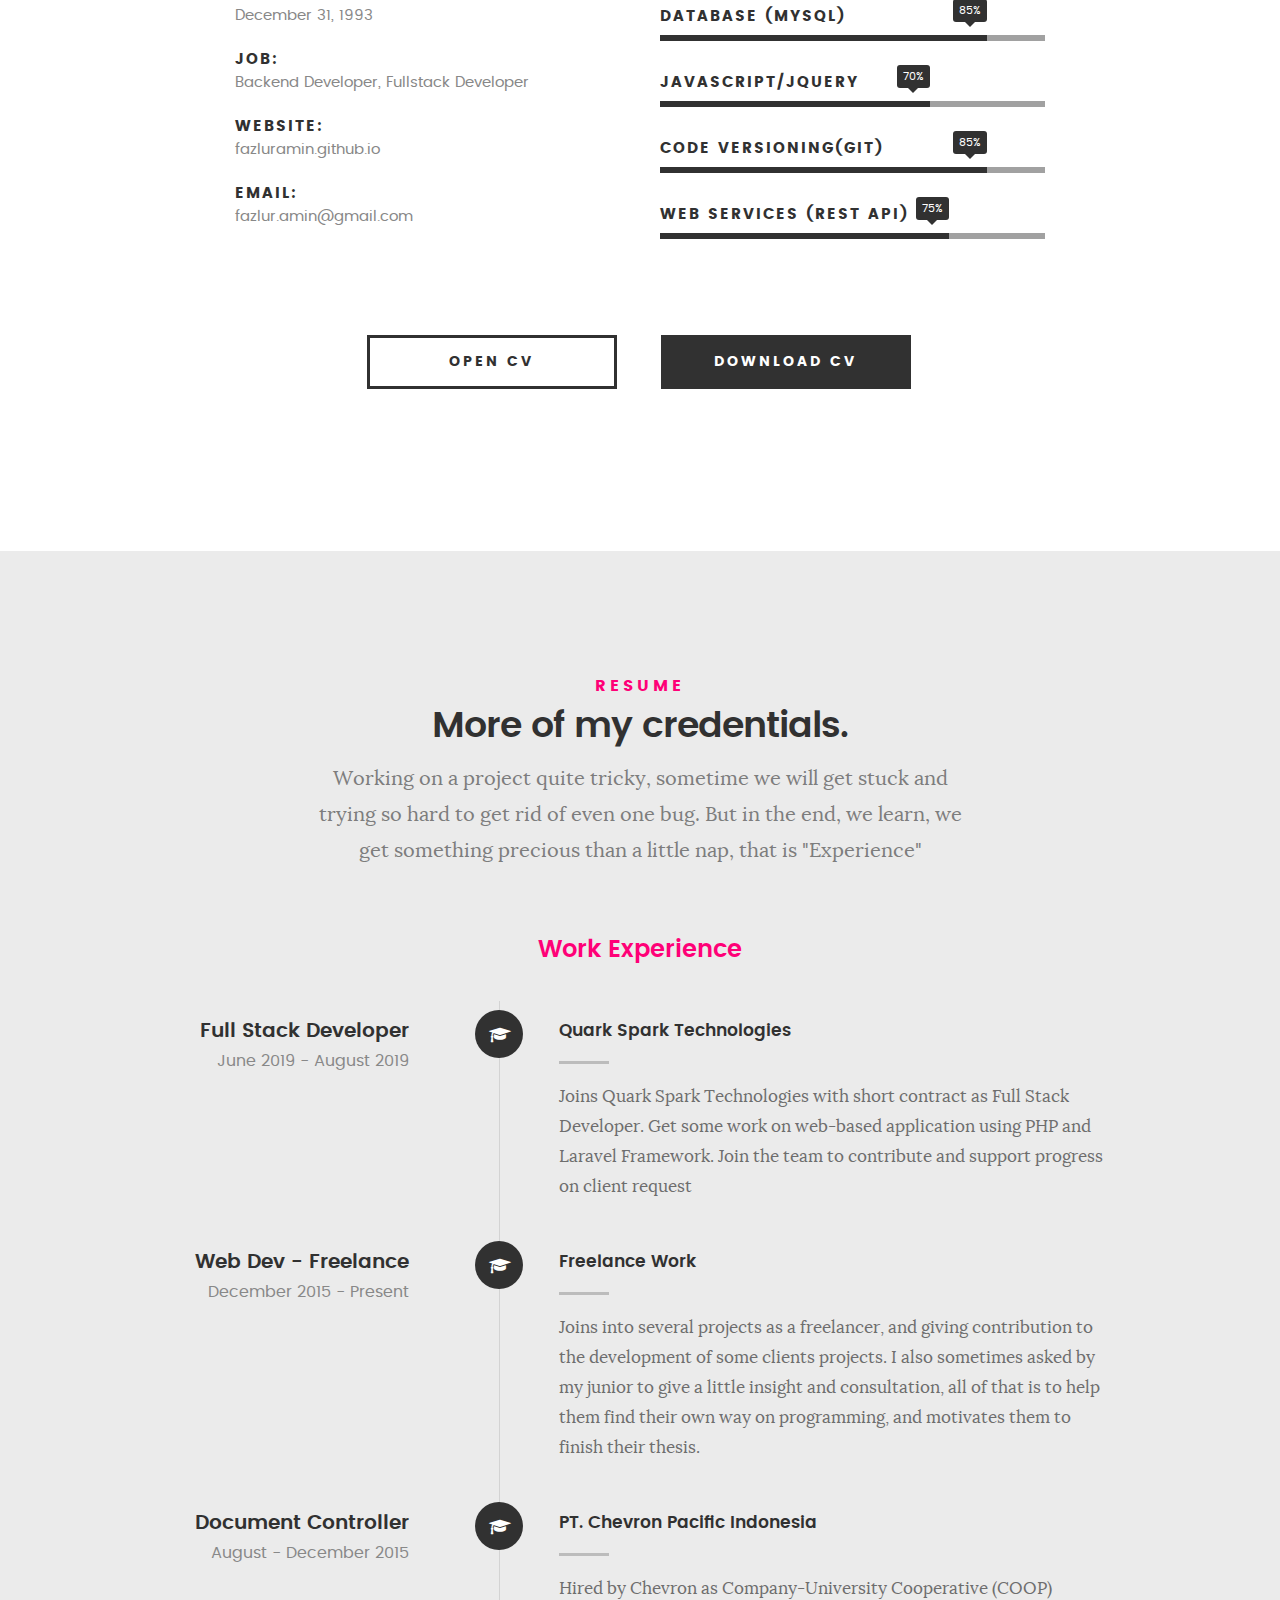
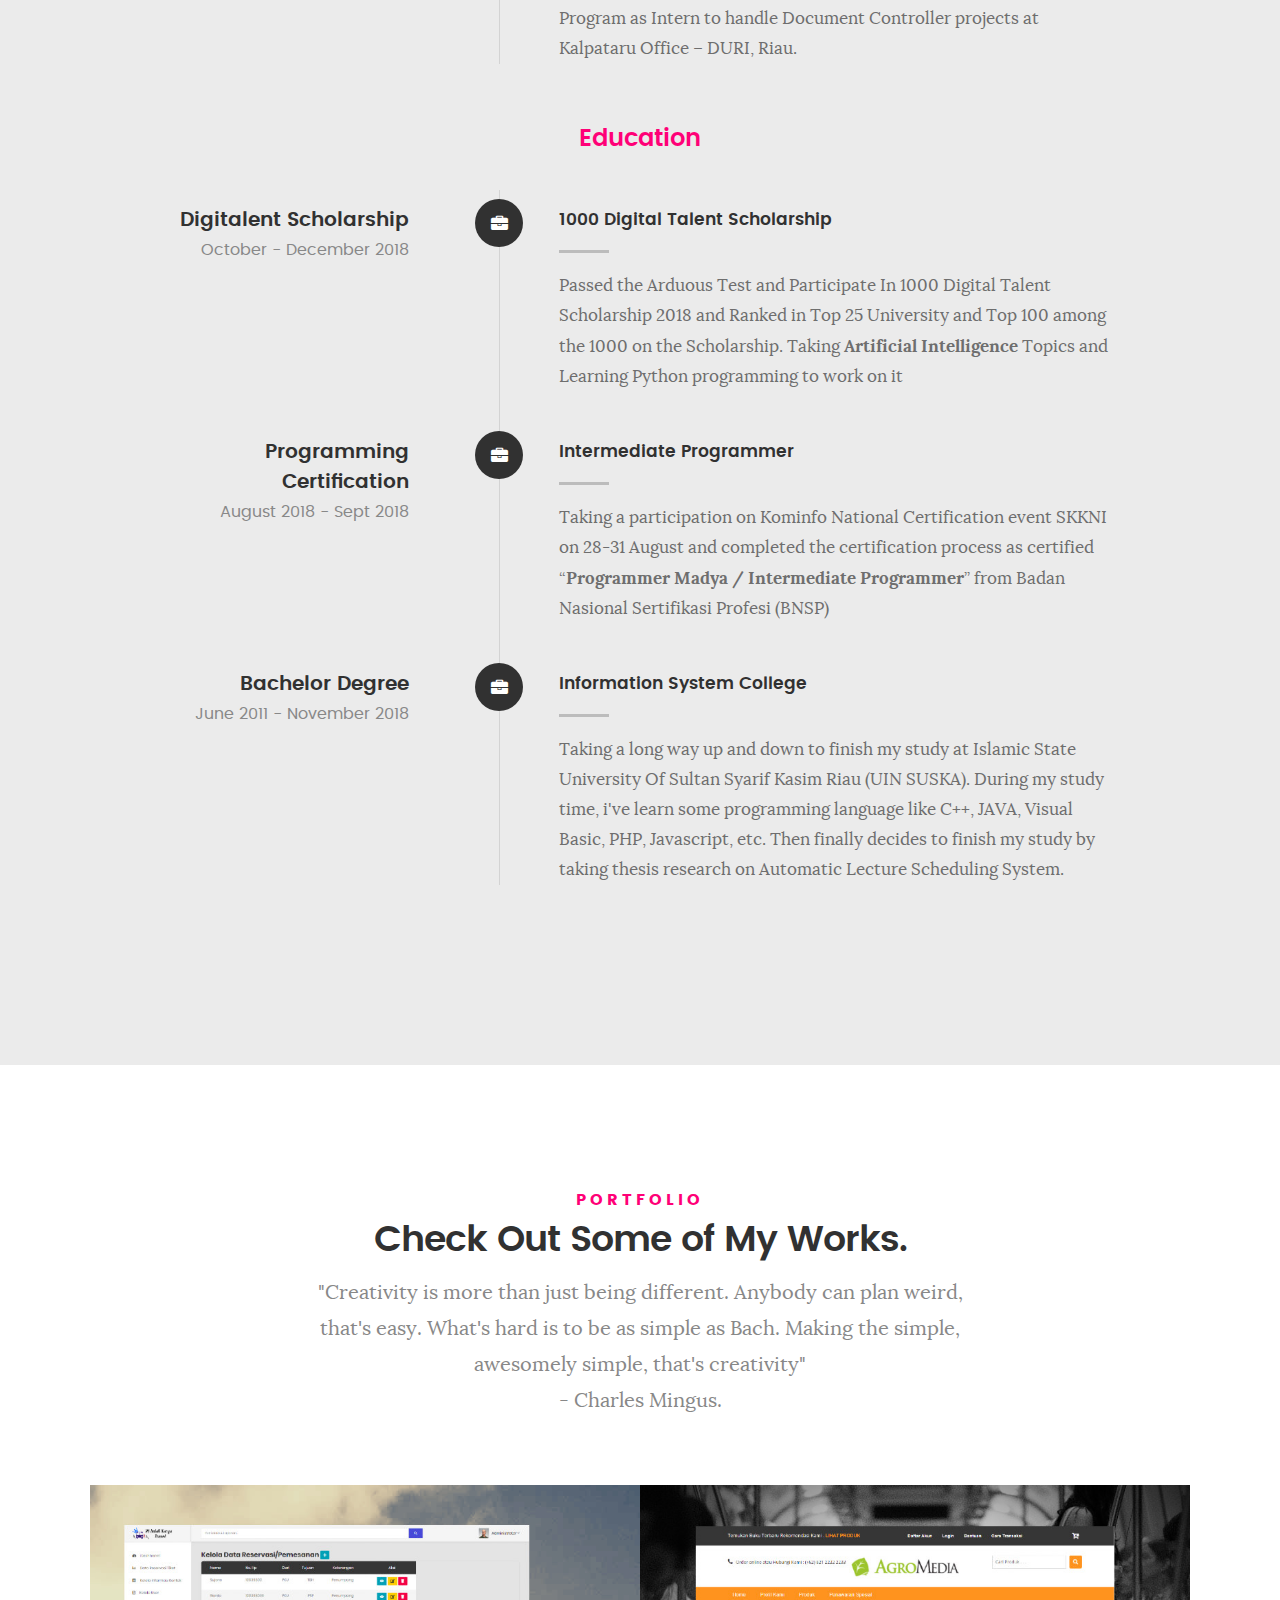
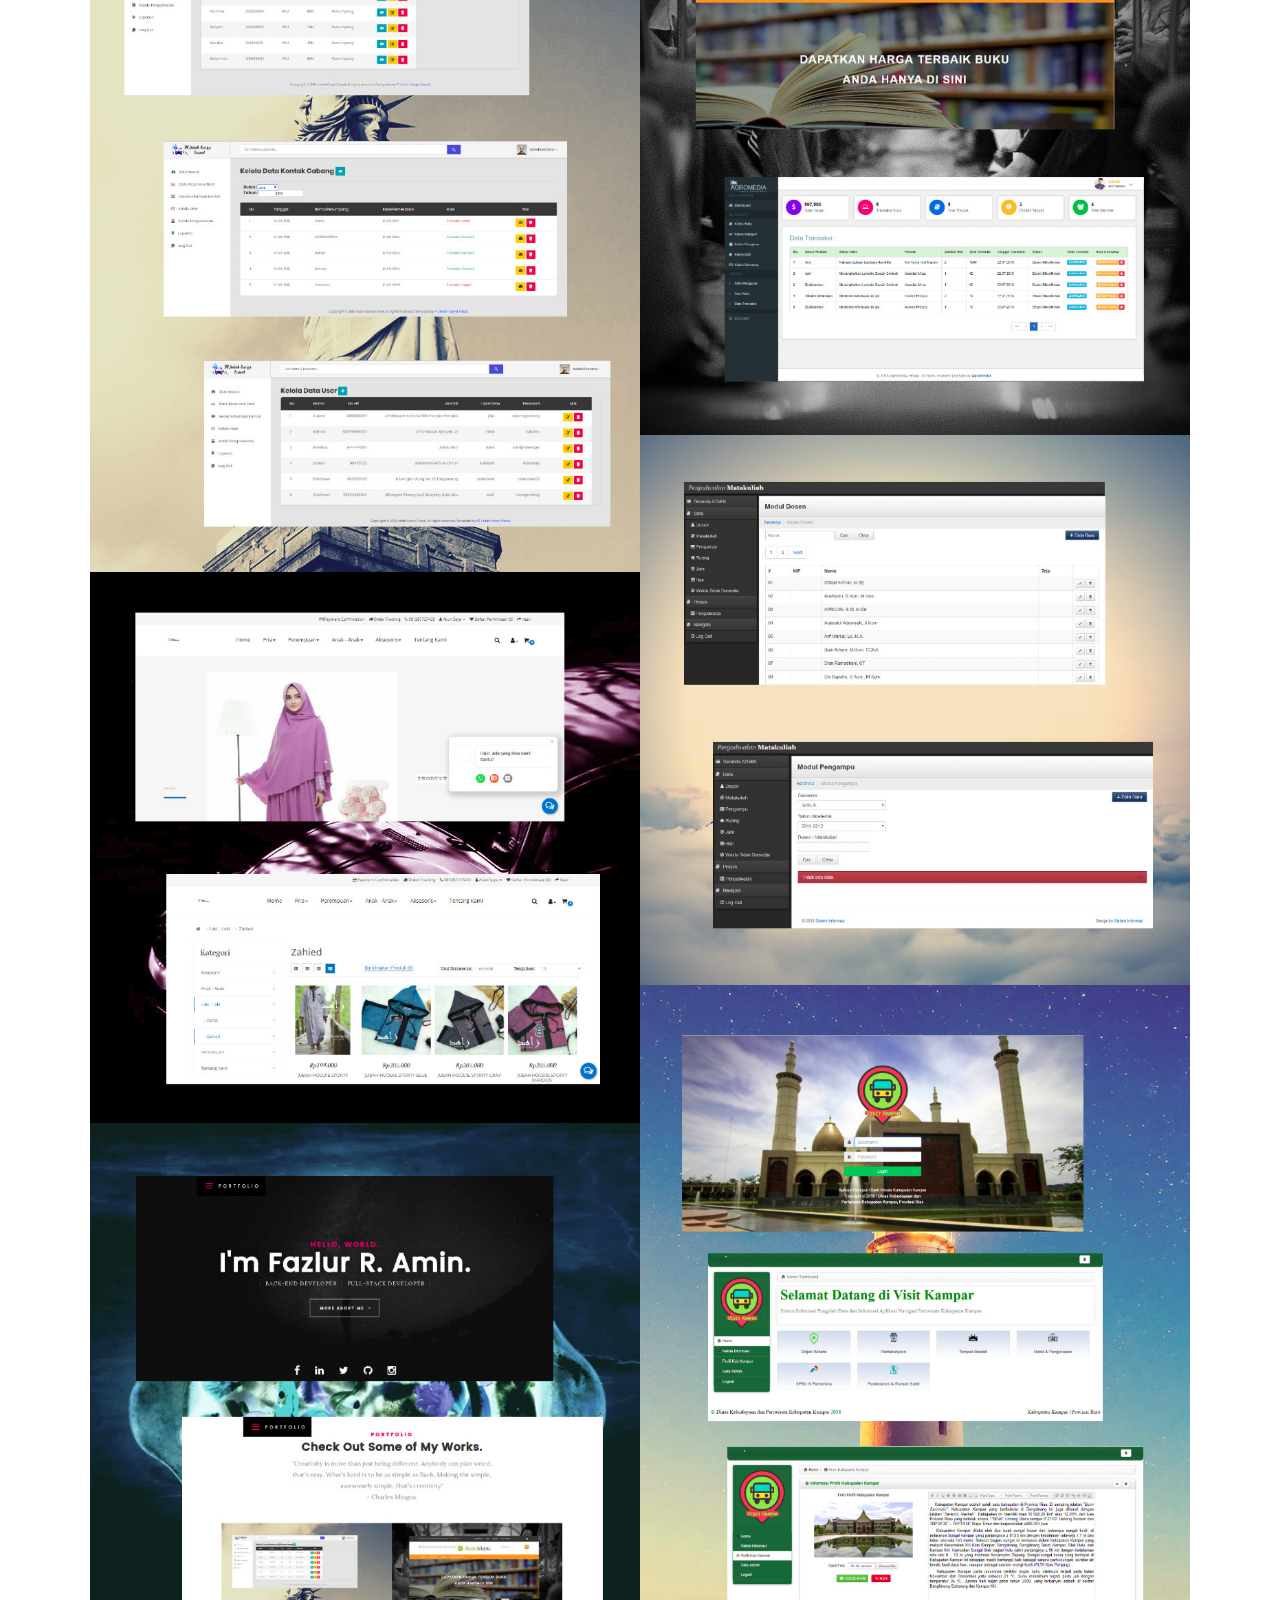
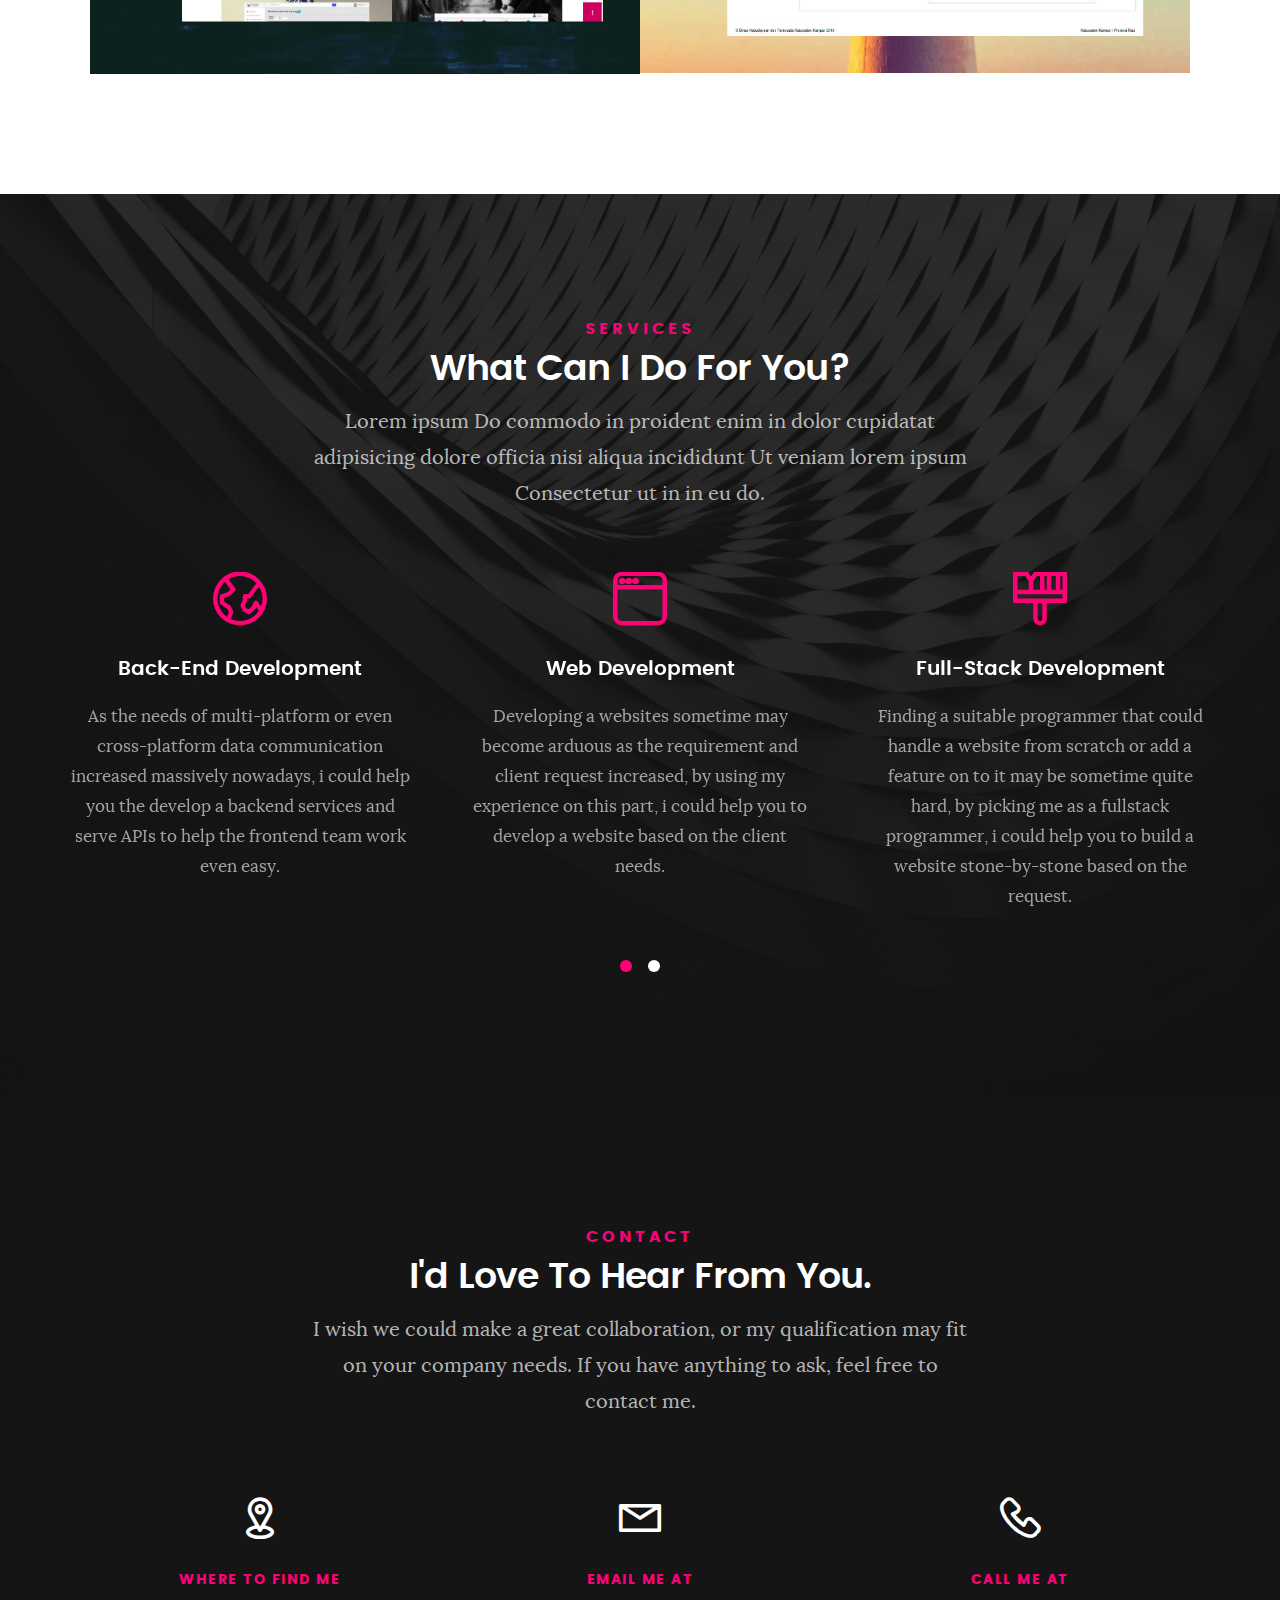
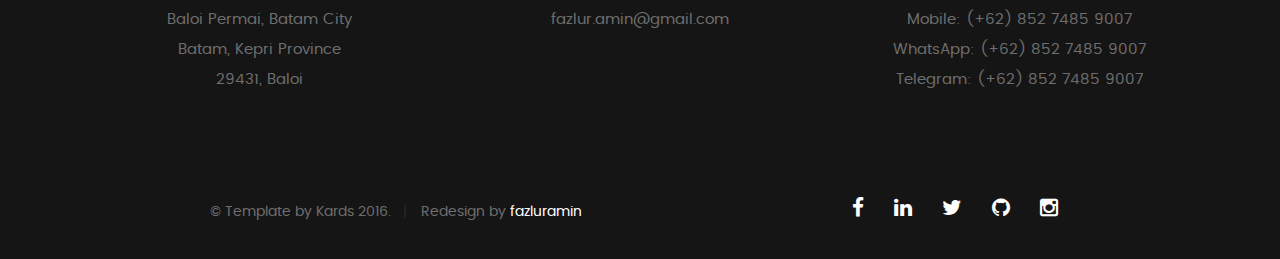
==== commit 0ef1a904: "added services" ====
--- a/other/index.html
+++ b/other/index.html
@@ -660,9 +660,11 @@
 
 	            <div class="service-content">	
 
-	            	 <h3>Web design</h3>
-
-		            <p class="desc">Sed ut perspiciatis unde omnis iste natus error sit voluptatem accusantium doloremque laudantium, totam rem aperiam, eaque ipsa quae ab illo inventore veritatis et quasi architecto beatae vitae dicta sunt explicabo. Nemo enim ipsam voluptatem quia voluptas sit aspernatur aut odit aut fugit.
+	            	 <h3>Back-End Development</h3>
+
+		            <p class="desc">
+						As the needs of multi-platform or even cross-platform data communication increased massively nowadays,
+						 i could help you the develop a backend services and serve APIs to help the frontend team work even easy.
 	         		</p>
 	         		
 	         	</div> 	         	 
@@ -677,7 +679,8 @@
 
 	            	<h3>Web Development</h3>  
 
-		            <p class="desc">Sed ut perspiciatis unde omnis iste natus error sit voluptatem accusantium doloremque laudantium, totam rem aperiam, eaque ipsa quae ab illo inventore veritatis et quasi architecto beatae vitae dicta sunt explicabo. Nemo enim ipsam voluptatem quia voluptas sit aspernatur aut odit aut fugit.
+		            <p class="desc">Developing a websites sometime may become arduous as the requirement and client request increased,
+						by using my experience on this part, i could help you to develop a website based on the client needs.
 	         		</p>
 
 	            </div>	                          
@@ -690,9 +693,10 @@
 
 	            <div class="service-content">
 
-	            	<h3>Branding</h3>
-
-		            <p class="desc">Sed ut perspiciatis unde omnis iste natus error sit voluptatem accusantium doloremque laudantium, totam rem aperiam, eaque ipsa quae ab illo inventore veritatis et quasi architecto beatae vitae dicta sunt explicabo. Nemo enim ipsam voluptatem quia voluptas sit aspernatur aut odit aut fugit.
+	            	<h3>Full-Stack Development</h3>
+
+		            <p class="desc">Finding a suitable programmer that could handle a website from scratch or add a feature on to it may be sometime quite hard,
+									by picking me as a fullstack programmer, i could help you to build a website stone-by-stone based on the request.
 	        			</p> 
 
 	            </div> 	            	               
@@ -705,9 +709,10 @@
 
 	            <div class="service-content">
 
-	            	<h3>UI/UX Design</h3>
-
-		            <p class="desc">Sed ut perspiciatis unde omnis iste natus error sit voluptatem accusantium doloremque laudantium, totam rem aperiam, eaque ipsa quae ab illo inventore veritatis et quasi architecto beatae vitae dicta sunt explicabo. Nemo enim ipsam voluptatem quia voluptas sit aspernatur aut odit aut fugit.
+	            	<h3>Software Documentation</h3>
+
+		            <p class="desc">Creating a good technical documentation for a software or even the sourcecode, might be a big no for some programmer.
+						But for me, i could help to create such things as my background is mostly about theoretical and documentation.
 	         		</p> 
 	         		
 	            </div>                
@@ -720,9 +725,9 @@
 
 	            <div class="service-content">
 
-	            	<h3>Graphics Design</h3>
-
-		            <p class="desc">Sed ut perspiciatis unde omnis iste natus error sit voluptatem accusantium doloremque laudantium, totam rem aperiam, eaque ipsa quae ab illo inventore veritatis et quasi architecto beatae vitae dicta sunt explicabo. Nemo enim ipsam voluptatem quia voluptas sit aspernatur aut odit aut fugit.
+	            	<h3>Database Design</h3>
+
+		            <p class="desc">Builds a website without planning the database, that might hit you in the future. Here i could help you to plan, design, and normalize your database and stores your data efficiently. 
 	        			</p> 
 
 	            </div>	               
@@ -737,7 +742,7 @@
 
 	            	 <h3>Consultancy</h3>
 
-		            <p class="desc">Sed ut perspiciatis unde omnis iste natus error sit voluptatem accusantium doloremque laudantium, totam rem aperiam, eaque ipsa quae ab illo inventore veritatis et quasi architecto beatae vitae dicta sunt explicabo. Nemo enim ipsam voluptatem quia voluptas sit aspernatur aut odit aut fugit.
+		            <p class="desc">Need some insight about your web development progress, you can ask me, and i will help you as much as i can.
 	        			</p> 
 	        			
 	            </div>	               
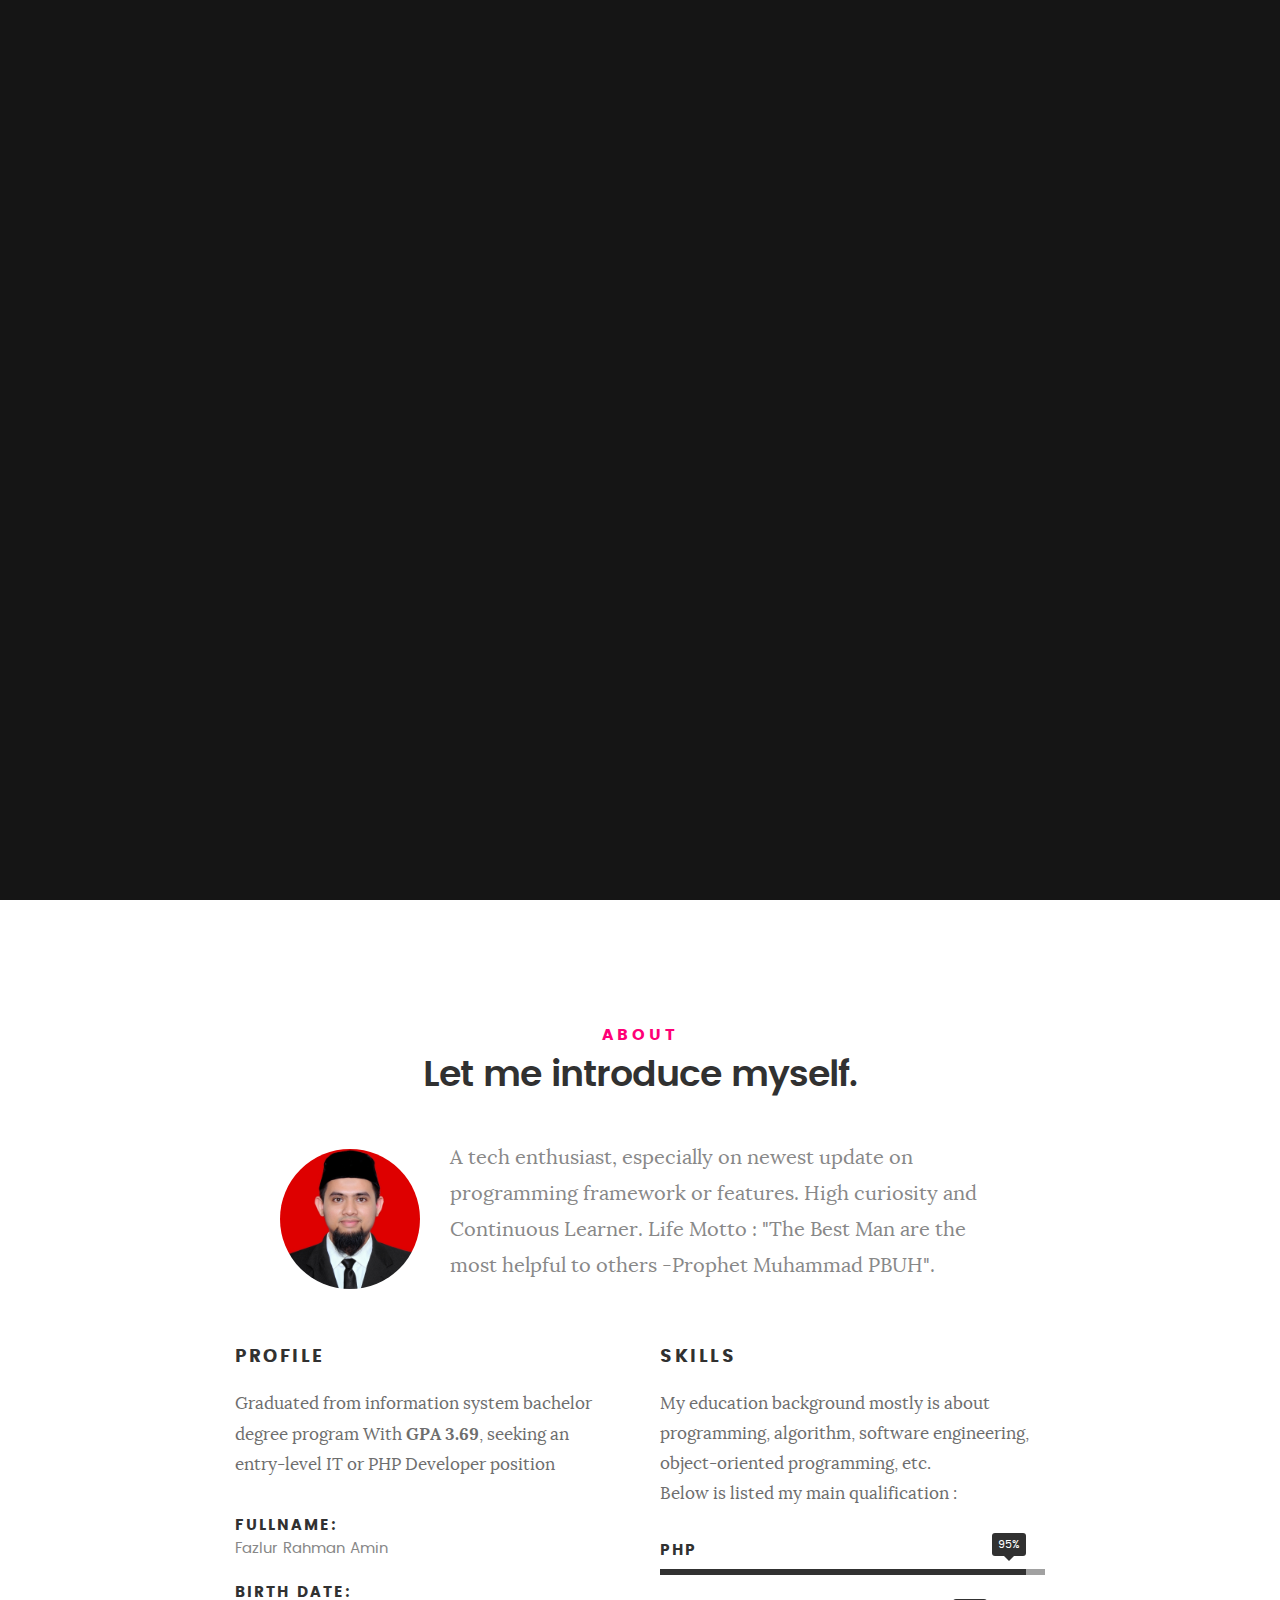
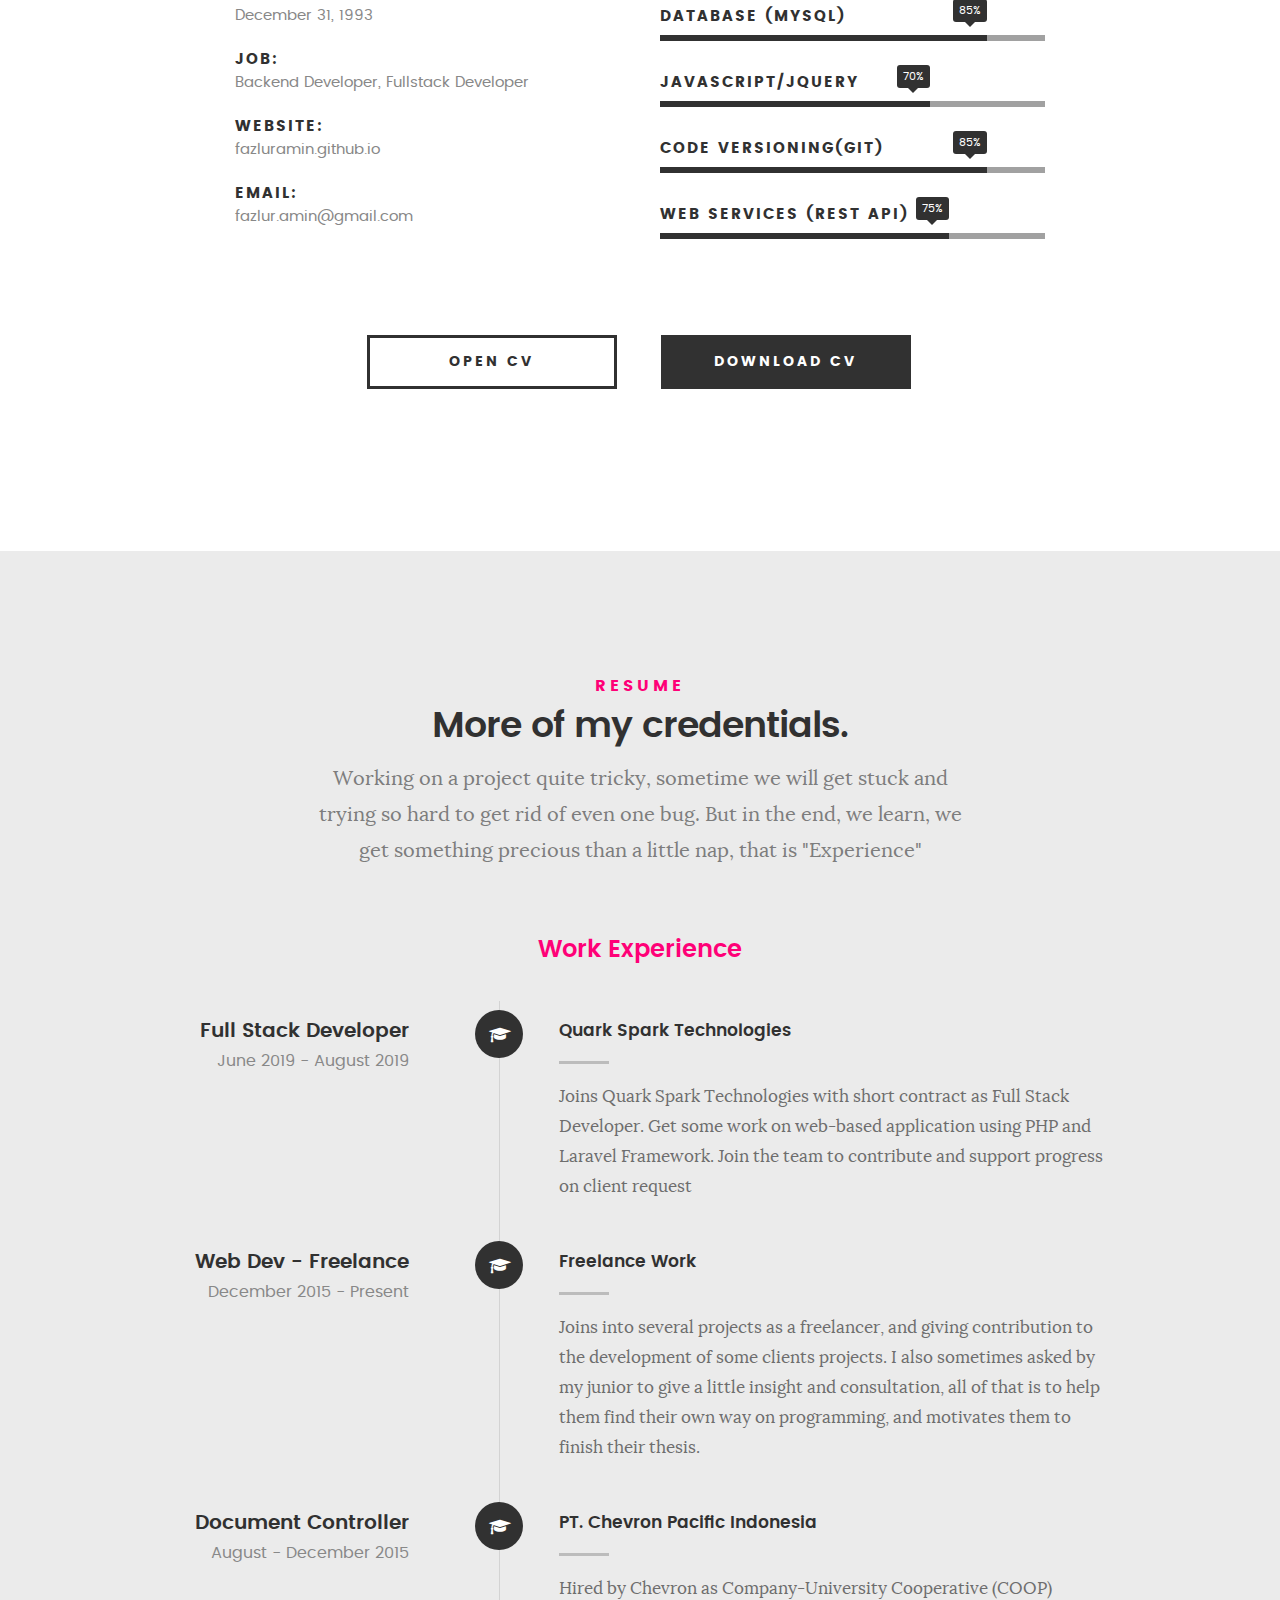
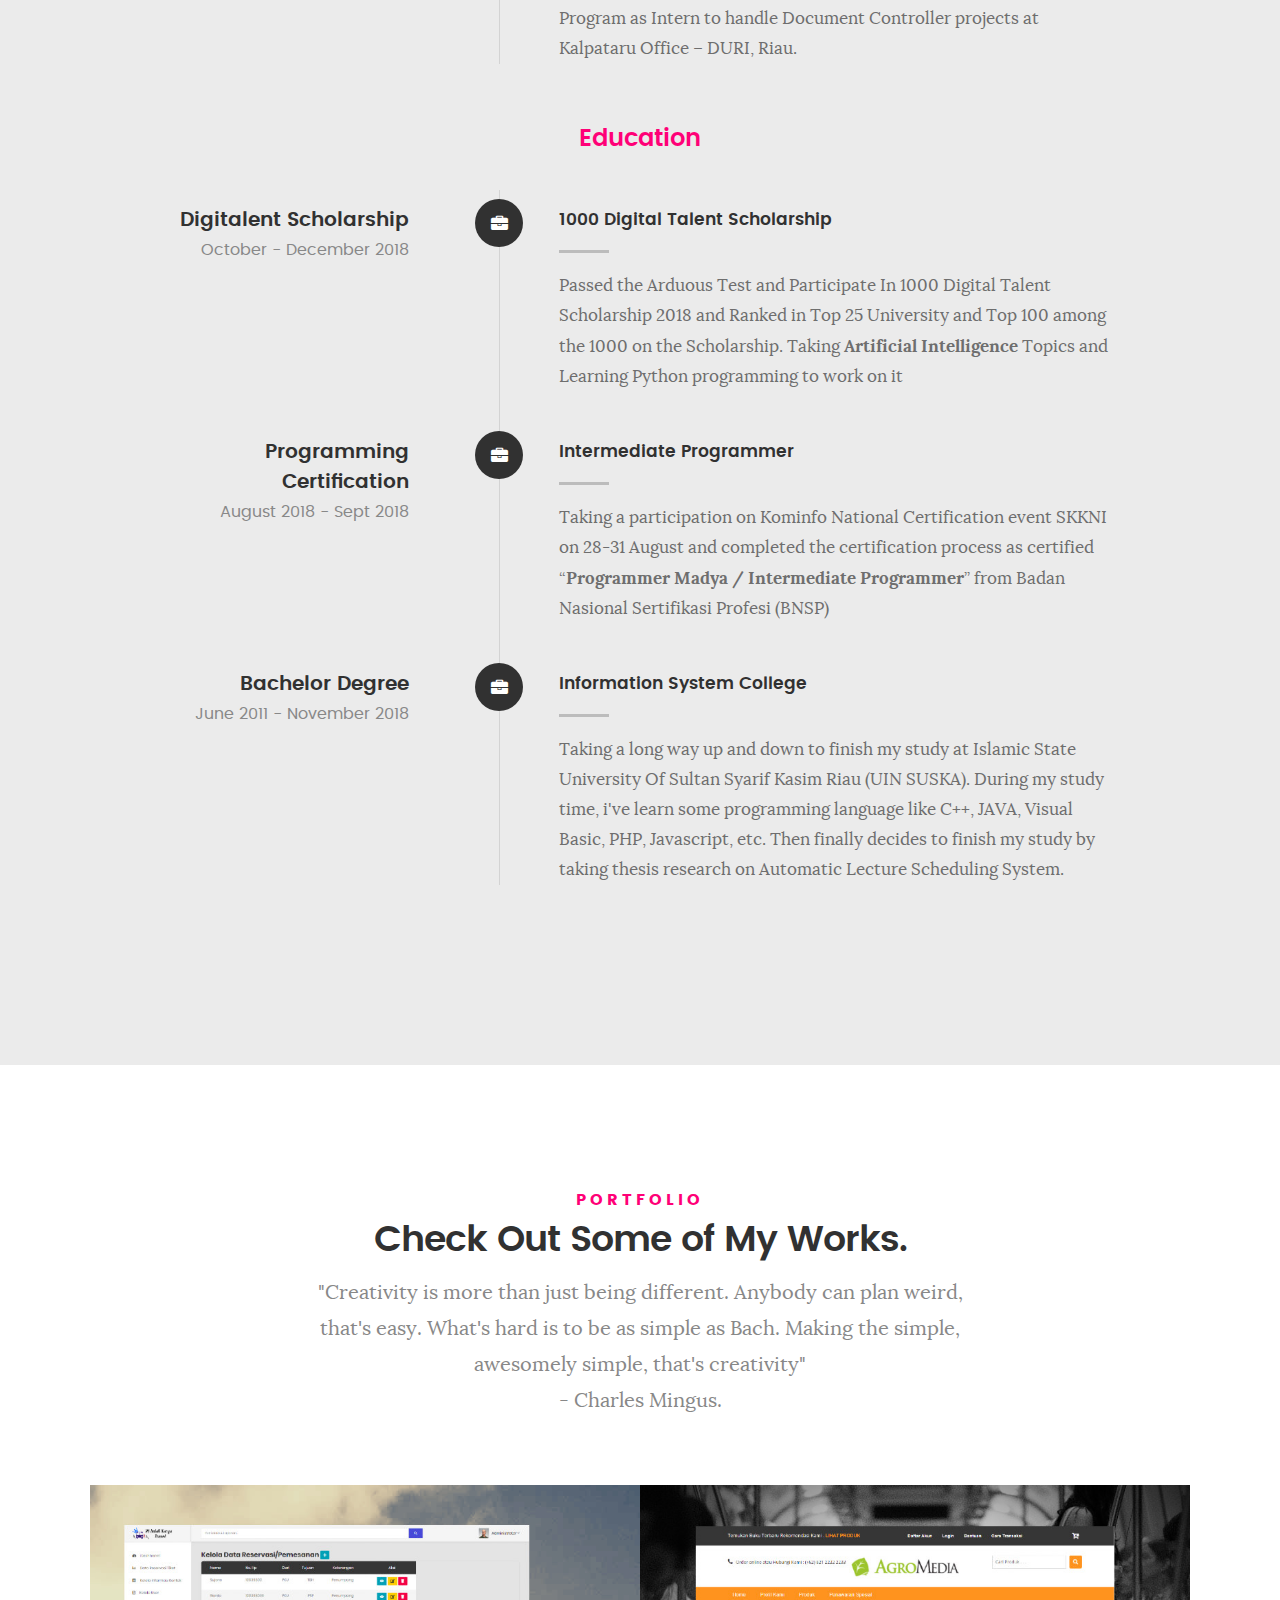
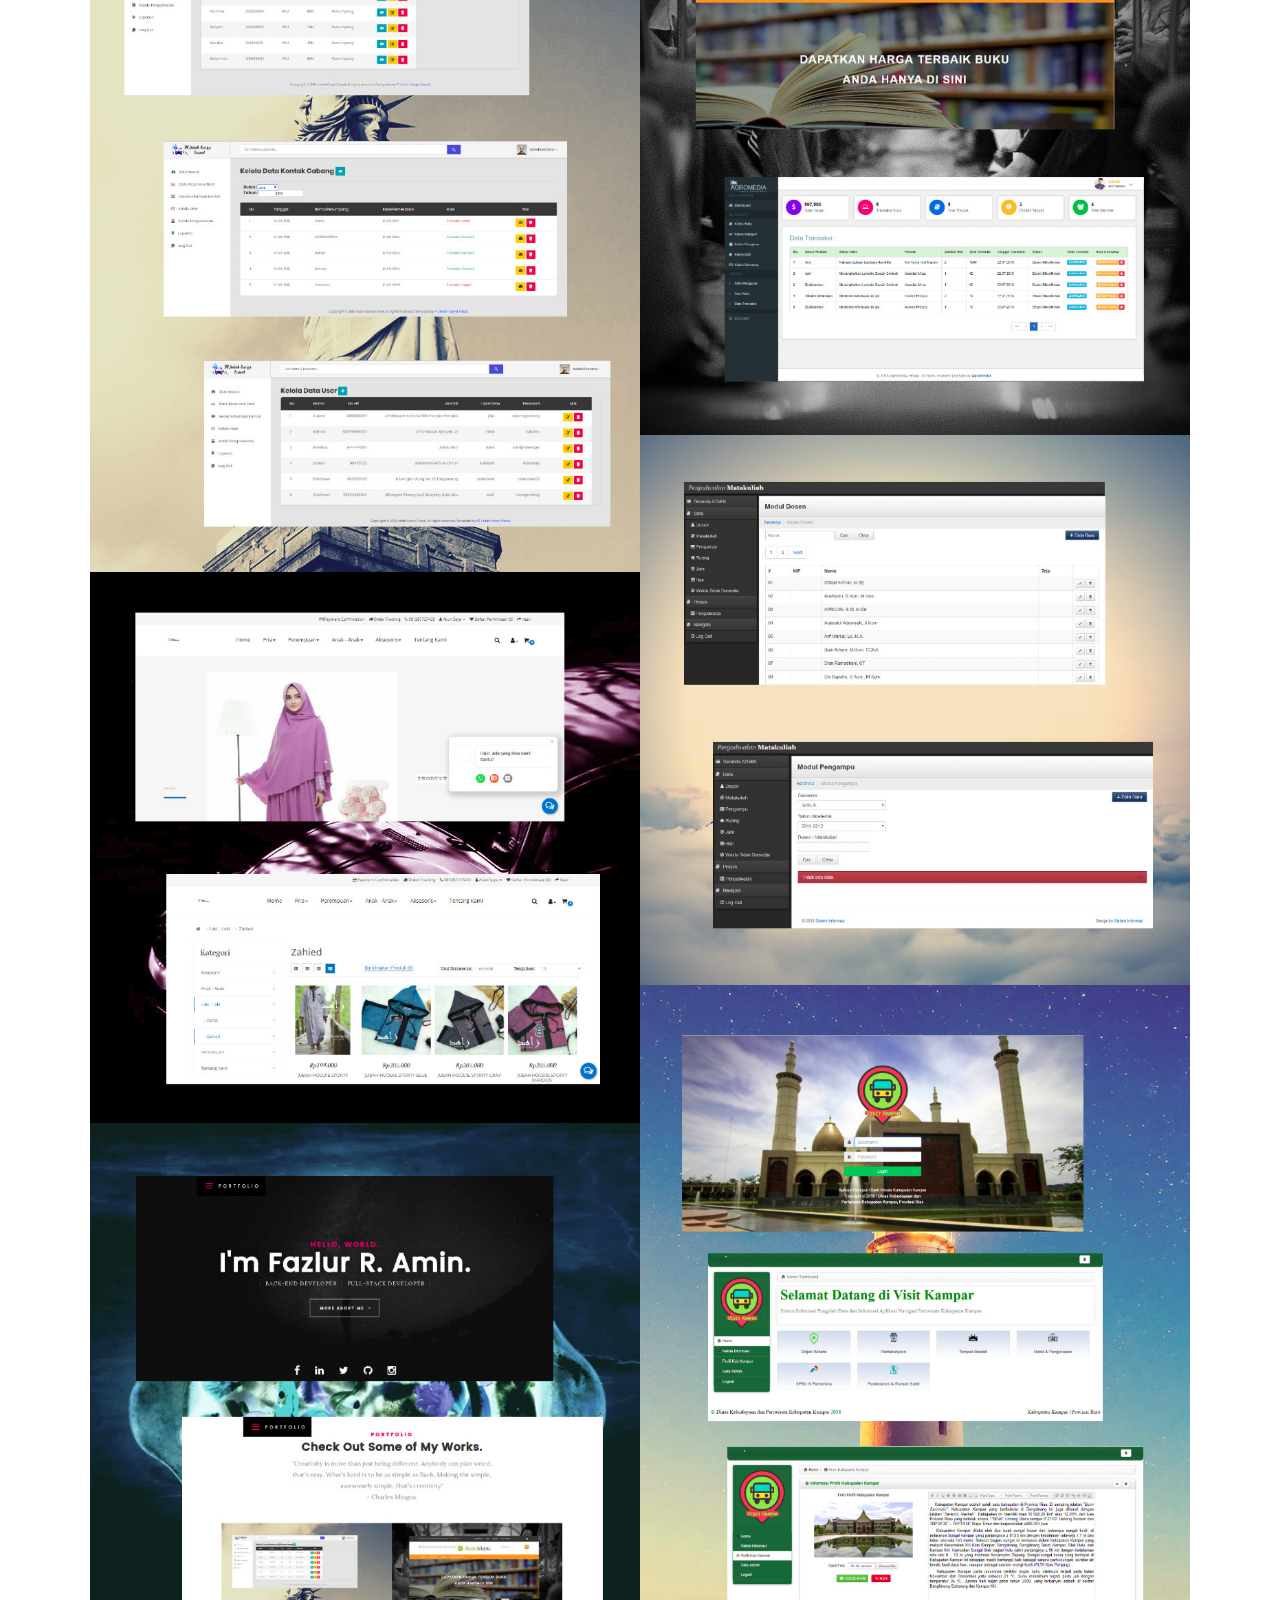
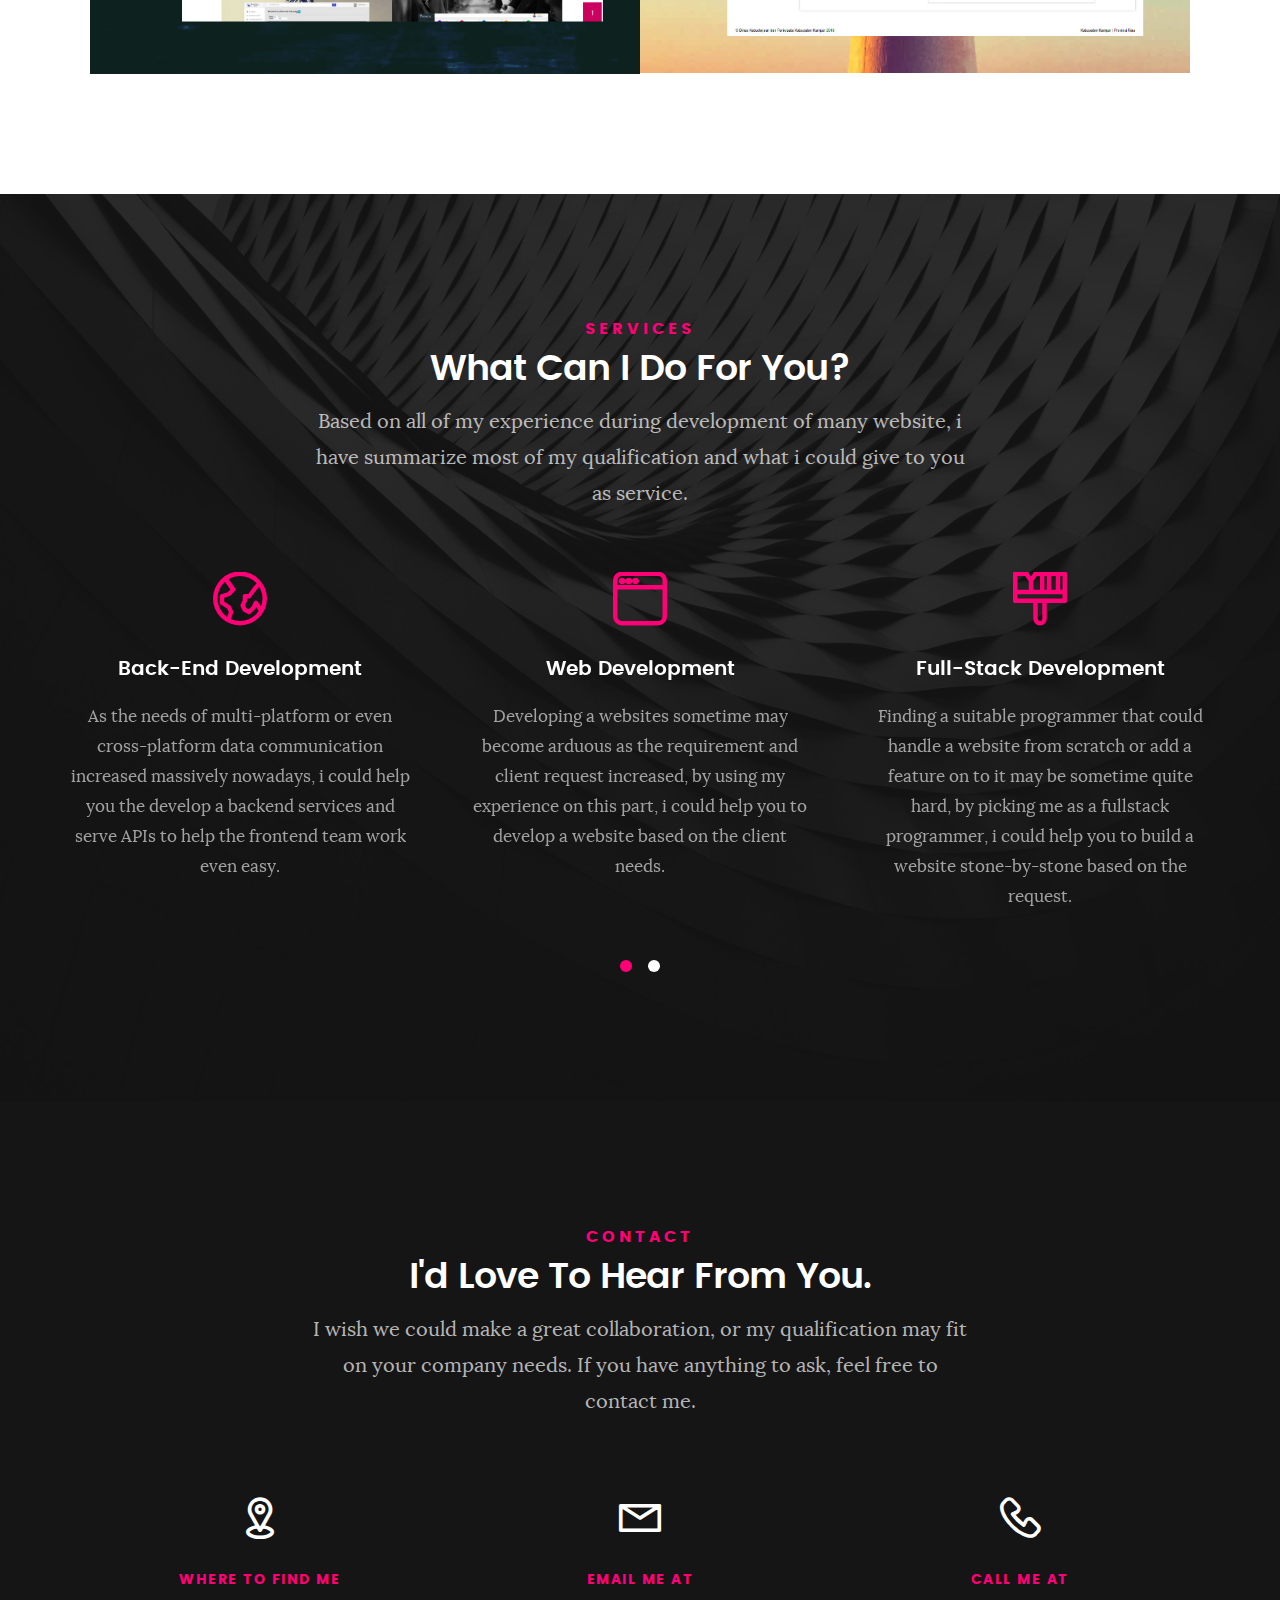
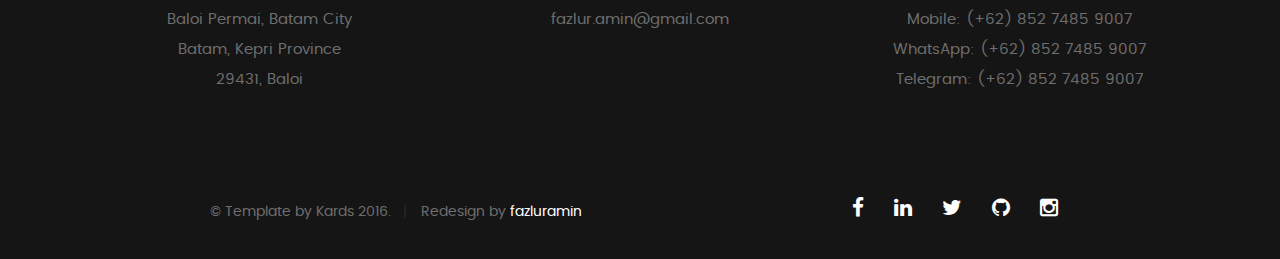
==== commit 448196d8: "added desc services" ====
--- a/other/index.html
+++ b/other/index.html
@@ -645,7 +645,7 @@
    			<h5>Services</h5>
    			<h1>What Can I Do For You?</h1>
 
-   			<p class="lead">Lorem ipsum Do commodo in proident enim in dolor cupidatat adipisicing dolore officia nisi aliqua incididunt Ut veniam lorem ipsum Consectetur ut in in eu do.</p>
+   			<p class="lead">Based on all of my experience during development of many website, i have summarize most of my qualification and what i could give to you as service.</p>
 
    		</div>   		
    	</div> <!-- /section-intro -->
